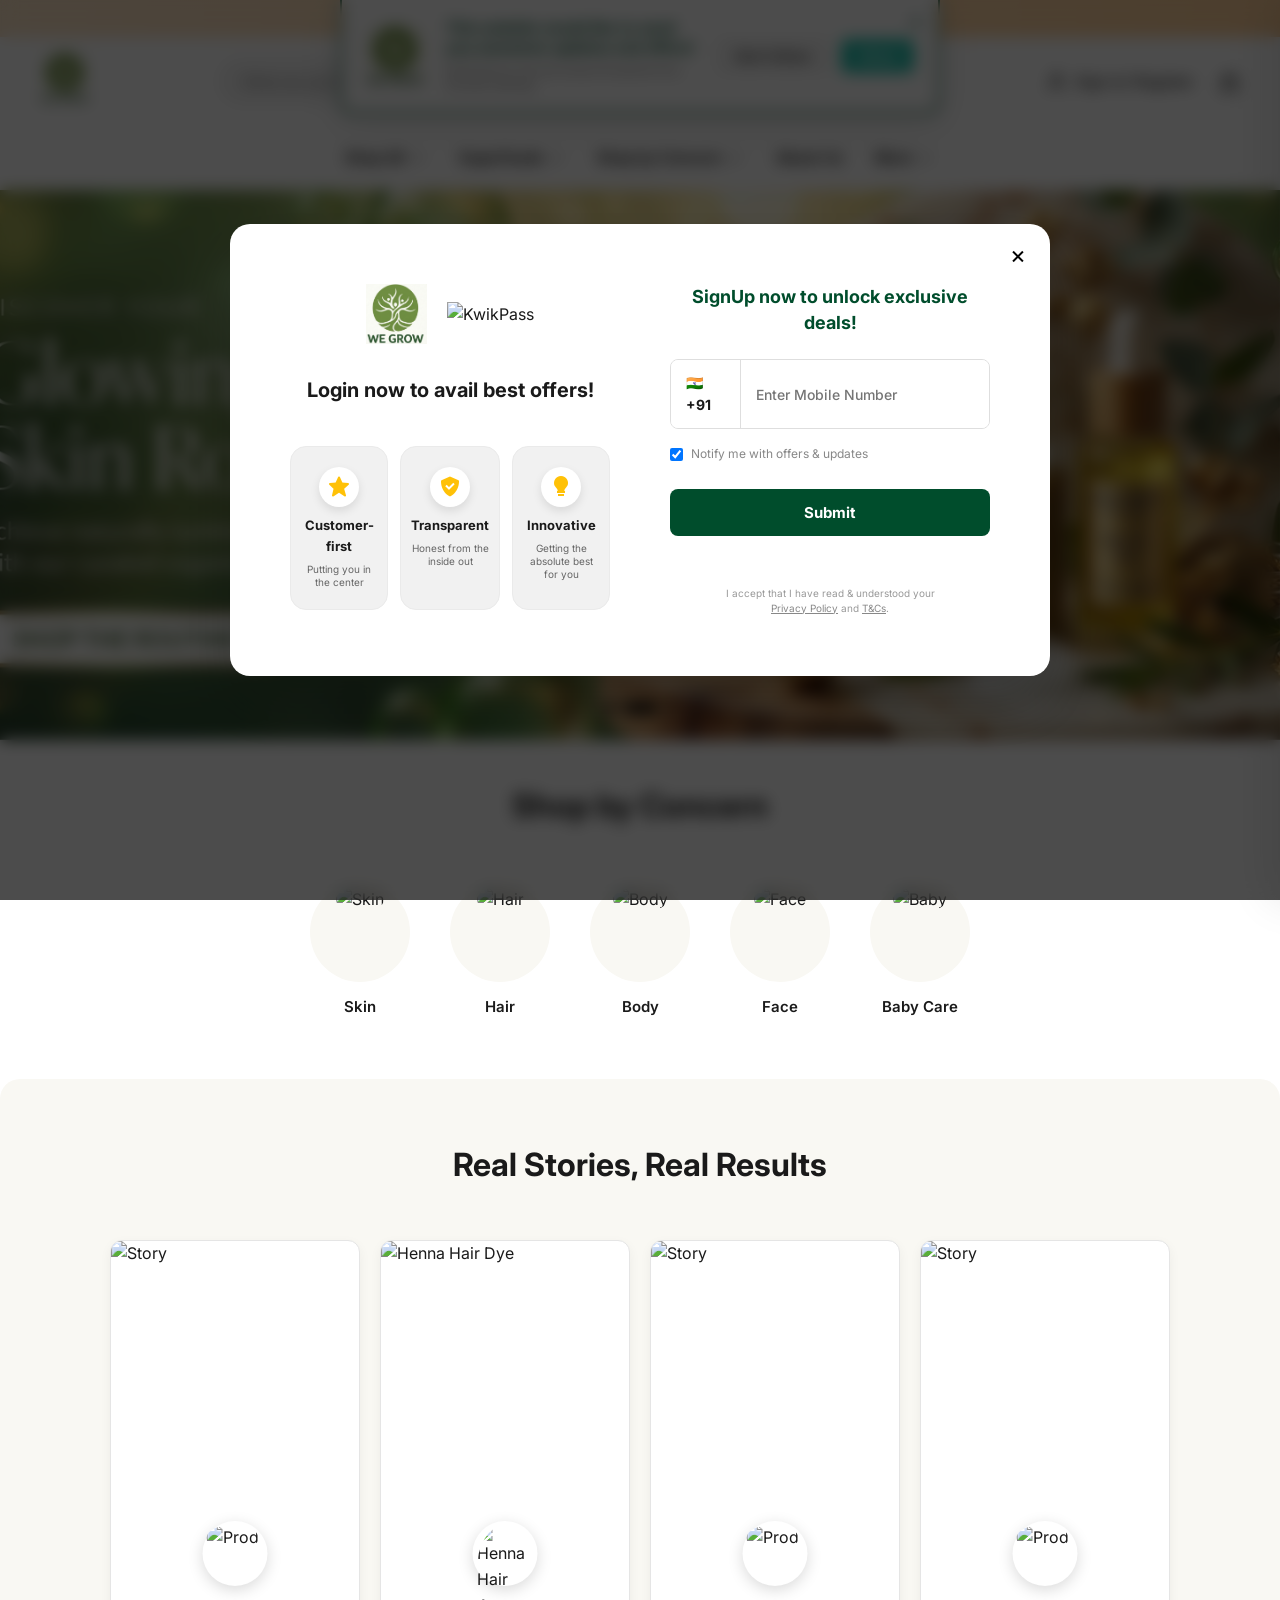
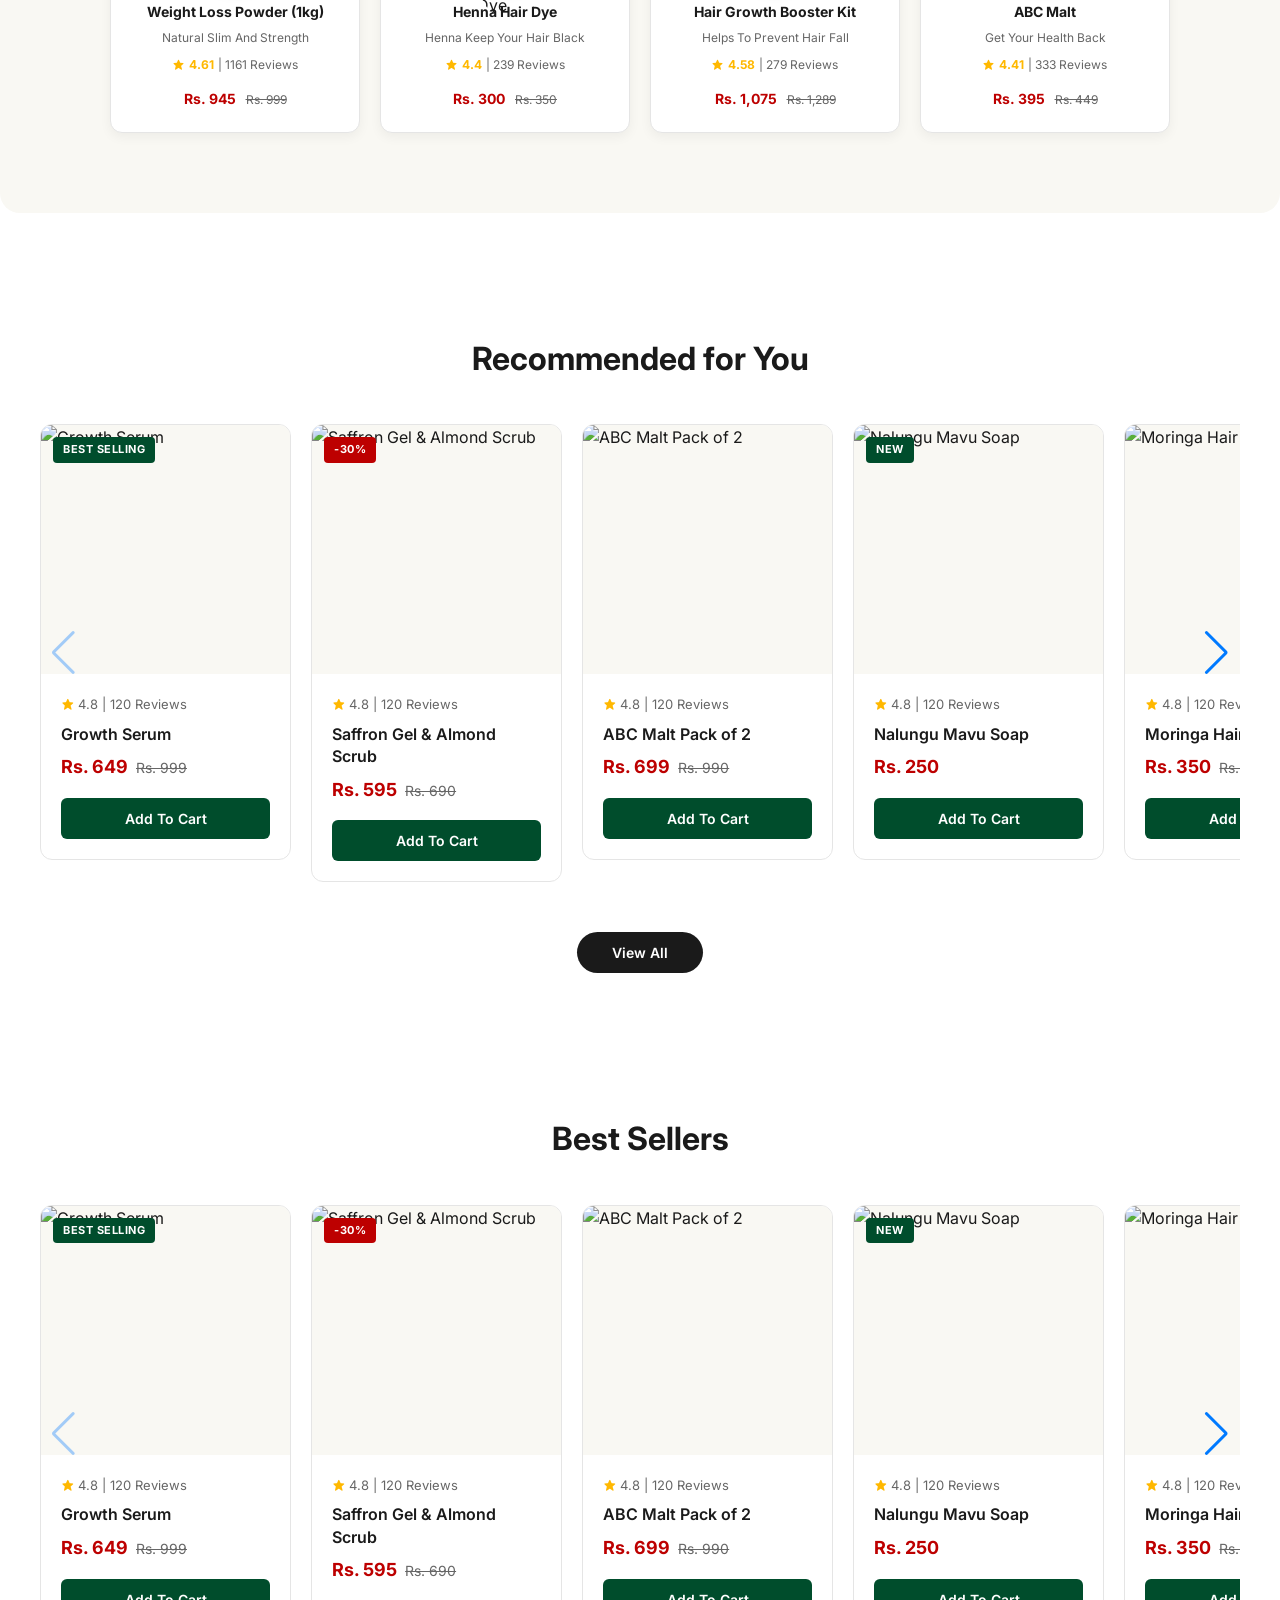
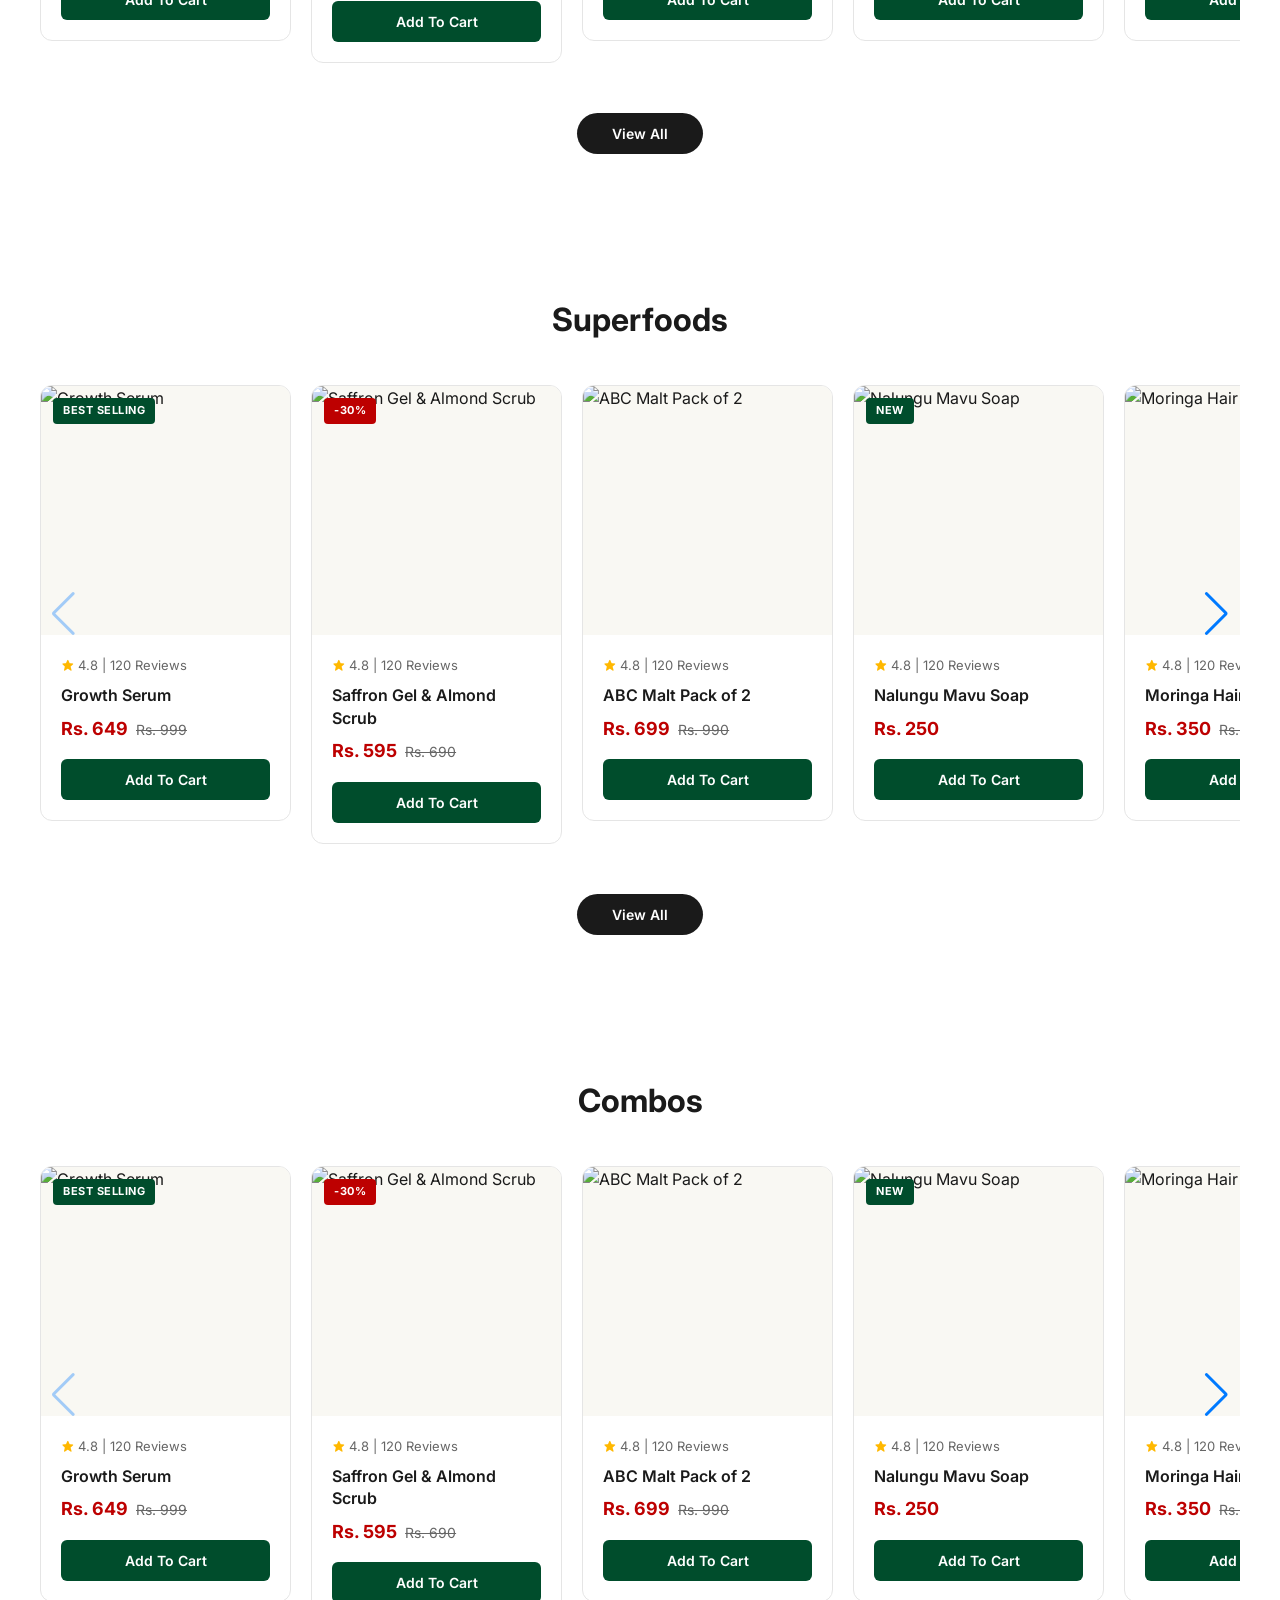
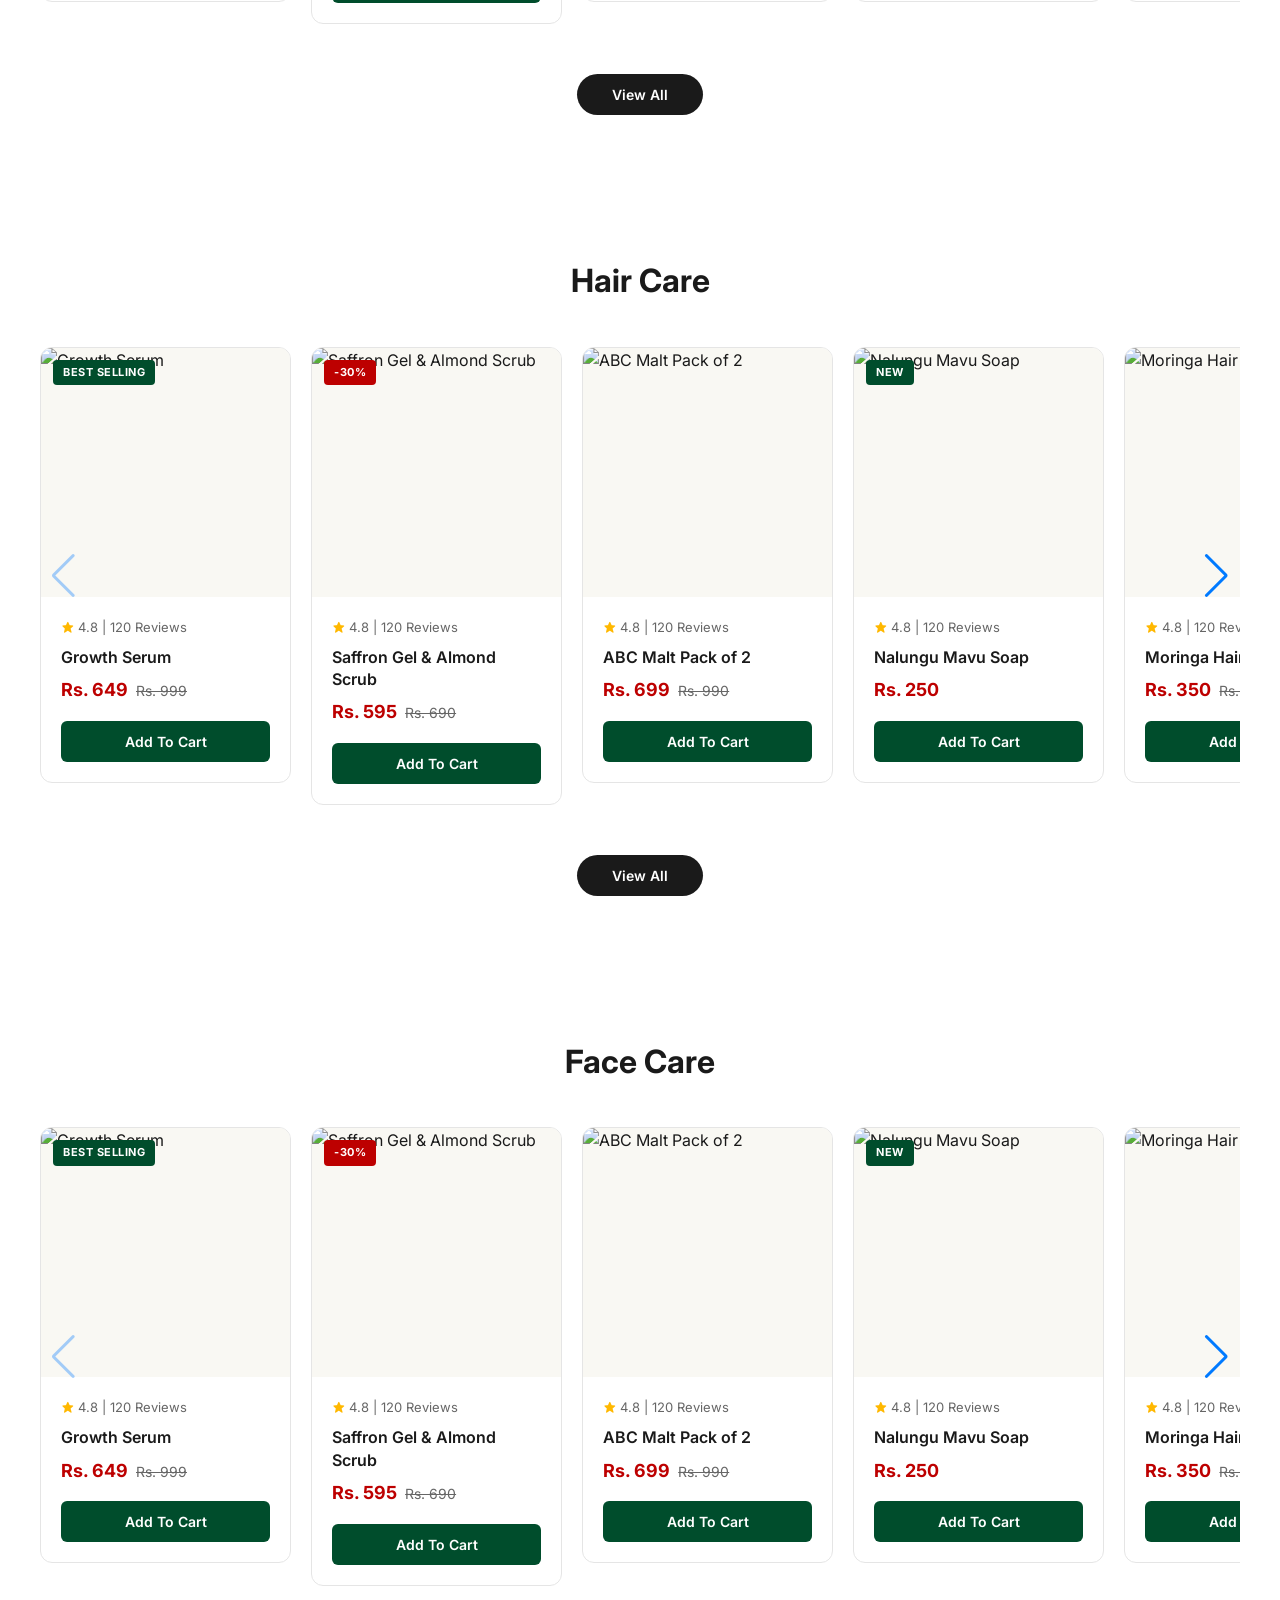
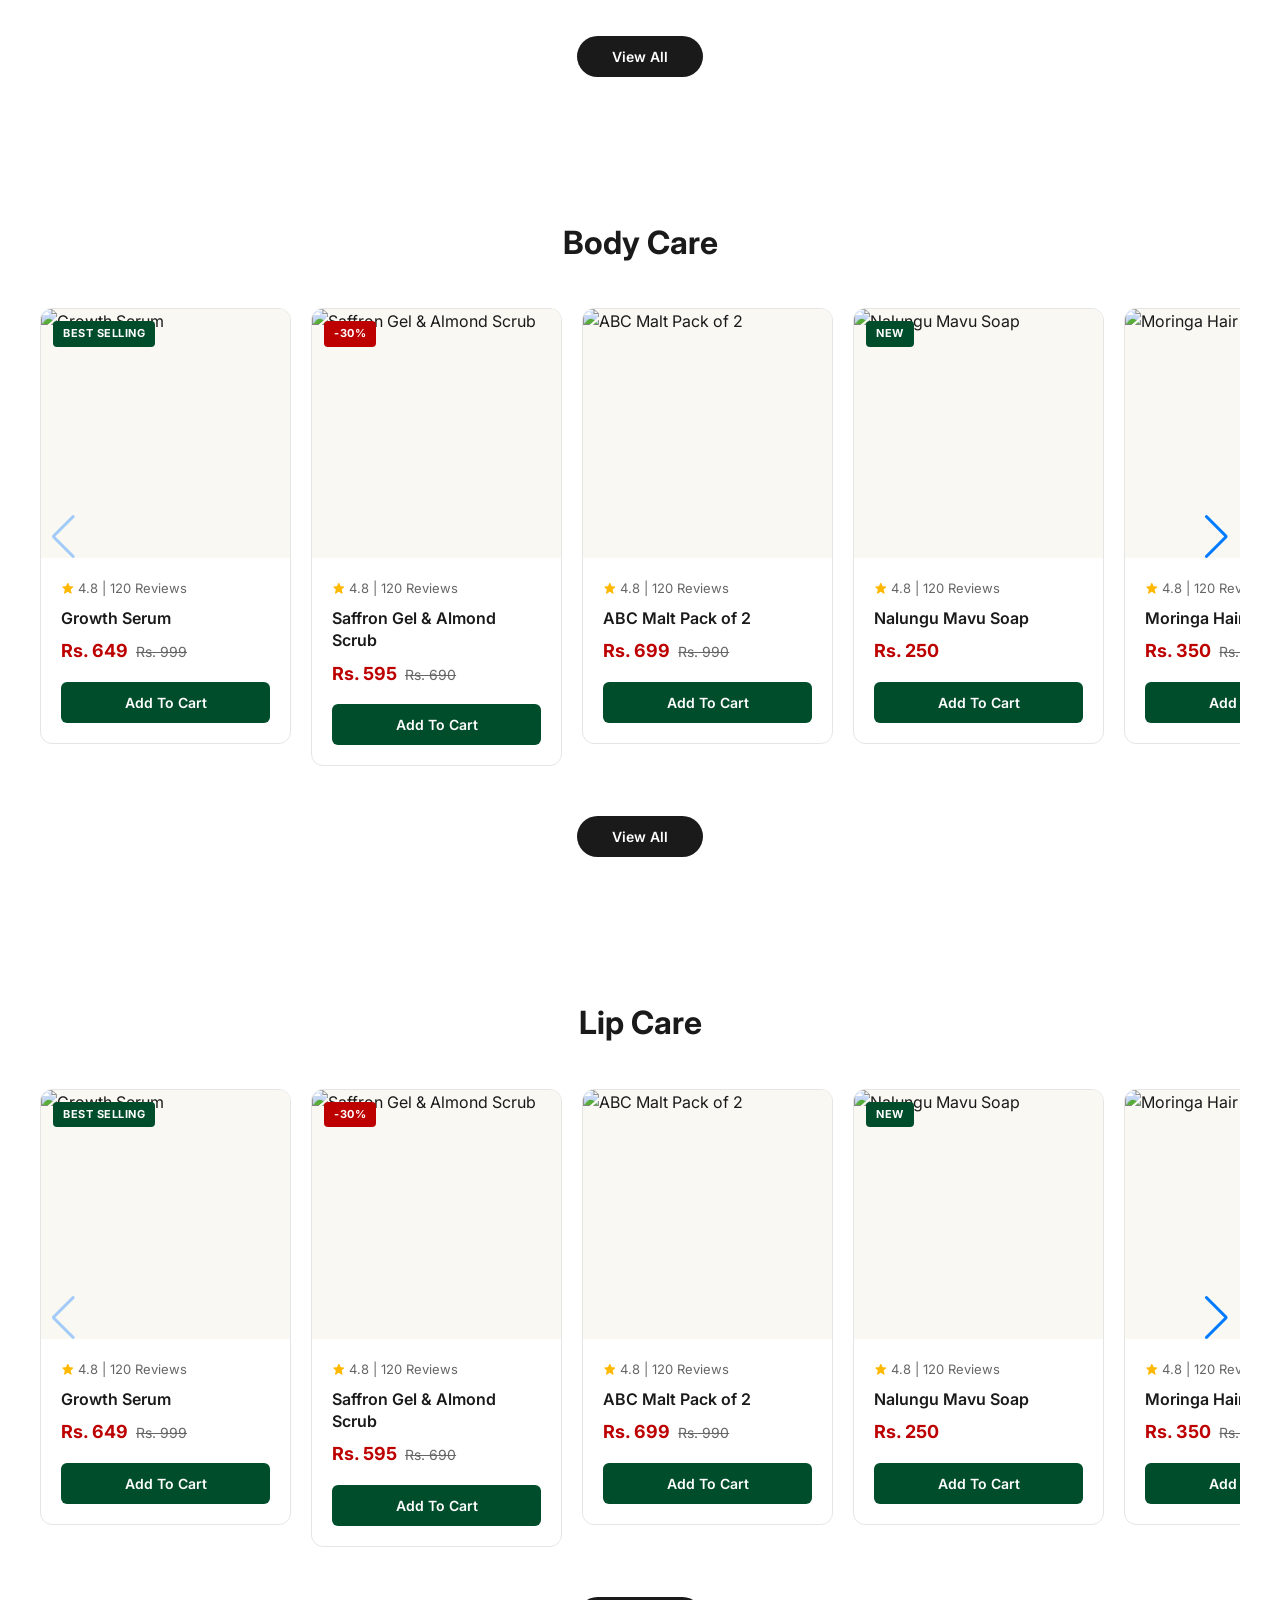
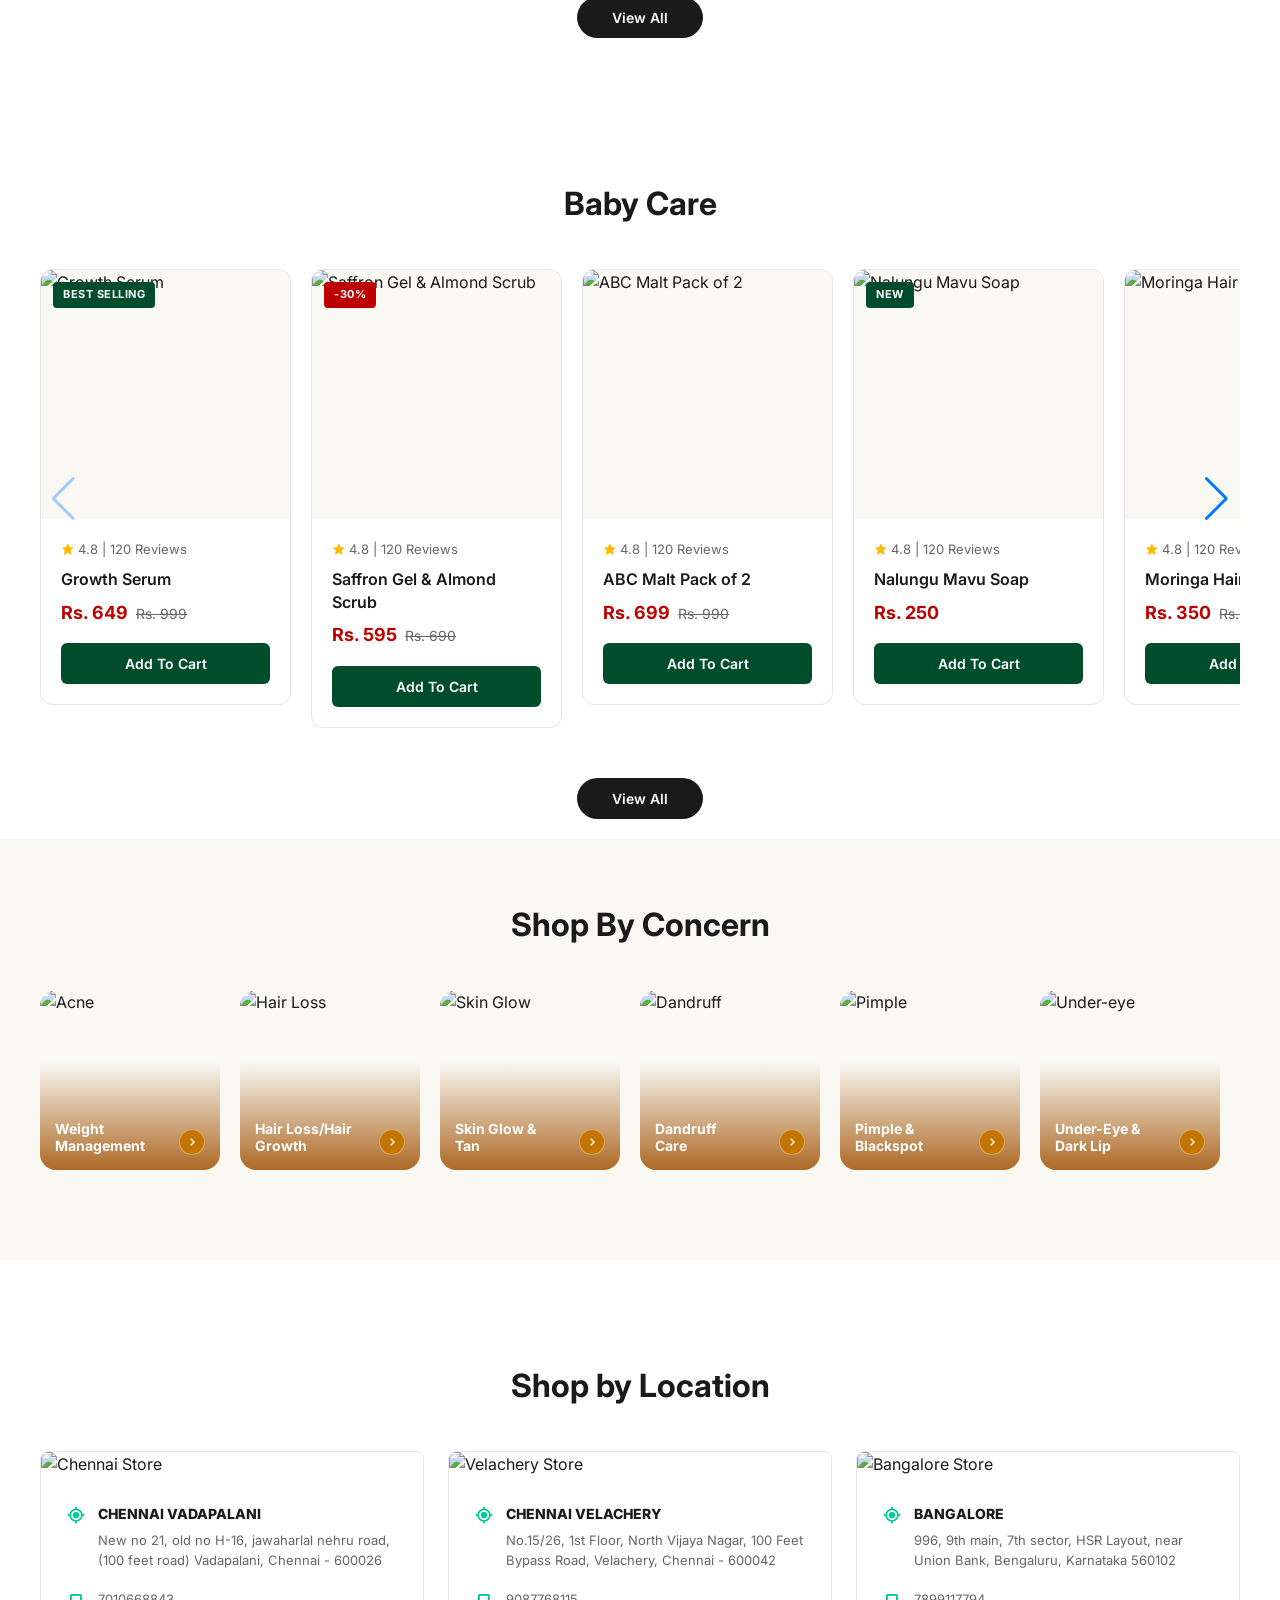
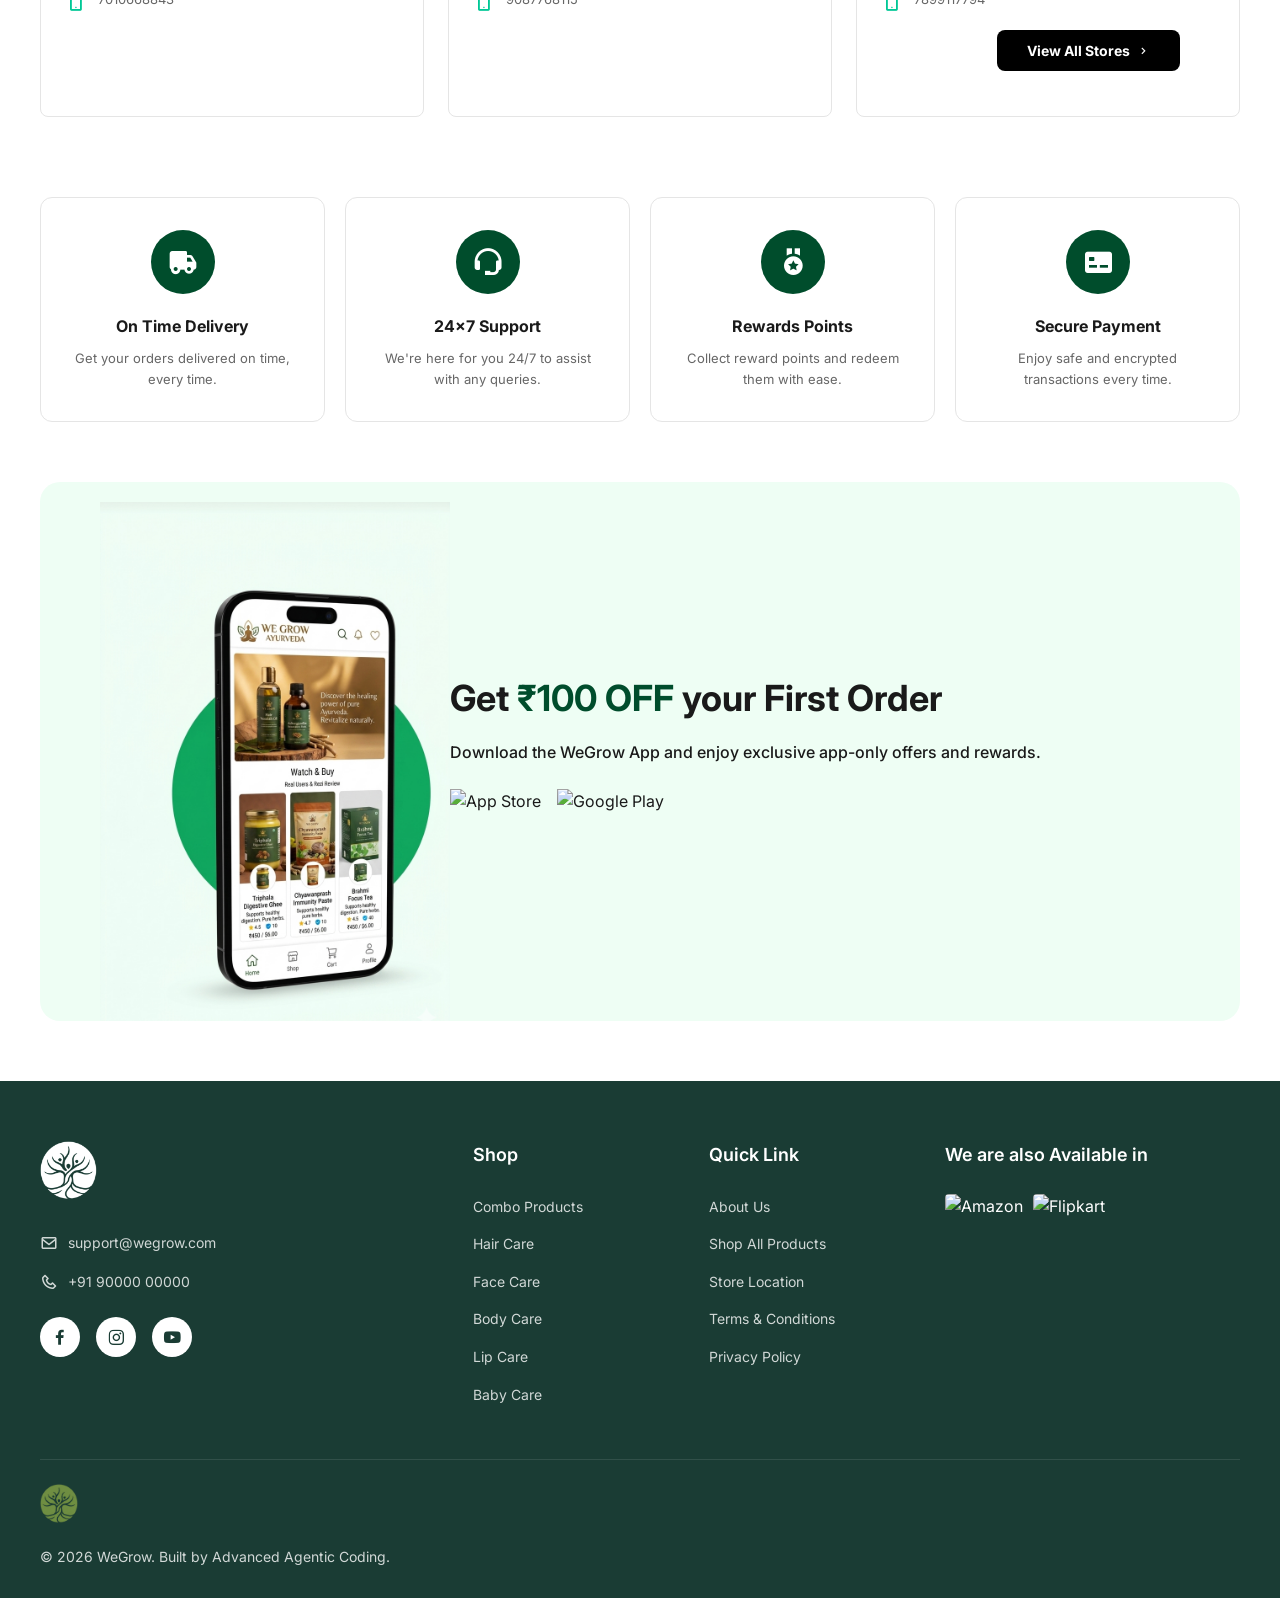
==== index.html @ 20832c0a "Make site deployment ready for Vercel and web hosting" ====
﻿<!DOCTYPE html>
<html lang="en">

<head>
    <meta charset="UTF-8">
    <meta name="viewport" content="width=device-width, initial-scale=1.0">
    <title>WeGrow - Comprehensive Prototype</title>

    <link href="https://fonts.googleapis.com/css2?family=Inter:wght@300;400;500;600;700&display=swap" rel="stylesheet">
    <link href='https://unpkg.com/boxicons@2.1.4/css/boxicons.min.css' rel='stylesheet'>
    <link rel="stylesheet" href="https://cdn.jsdelivr.net/npm/swiper@11/swiper-bundle.min.css" />
    <link rel="stylesheet" href="css/styles.css">
    <link rel="icon" type="image/png" href="assets/favicon.png">

    <style>
        .kwikpass-benefits {
            display: flex;
            justify-content: space-between;
            gap: 10px;
            margin-top: 20px;
            padding-top: 20px;
            border-top: 1px solid #eee;
        }

        .k-benefit {
            text-align: center;
            flex: 1;
            background: #F9F8F3;
            padding: 10px;
            border-radius: 8px;
        }

        .k-benefit i {
            color: #FFB800;
            font-size: 20px;
            margin-bottom: 5px;
        }

        .k-benefit h5 {
            font-size: 11px;
            font-weight: 700;
        }

        .k-benefit p {
            font-size: 9px;
            color: var(--text-muted);
        }
    </style>
</head>

<body>

    <!-- 1. CUSTOM NOTIFICATION PROMPT -->
    <div class="push-notification-prompt" id="pushNotificationPrompt">
        <button class="push-close" onclick="closePush()"
            style="position: absolute; top: 12px; right: 12px; color: #004D2C; font-size: 20px; background: none; border: none; cursor: pointer; z-index: 10;"><i
                class='bx bx-x'></i></button>
        <div class="push-logo">
            <img src="assets/logo.png" alt="WeGrow Logo">
        </div>
        <div class="push-text">
            <h4>This website would like to send you awesome updates and offers!</h4>
            <p>Notifications can be turned off anytime from browser settings.</p>
        </div>
        <div class="push-btns">
            <button class="p-btn p-btn-deny" onclick="closePush()">Don't Allow</button>
            <button class="p-btn p-btn-allow" onclick="closePush()">Allow</button>
        </div>
    </div>

    <!-- 1. ANNOUNCEMENT BAR -->
    <div class="announcement-bar">
        <span>We have launched a <strong>new ABC Malt !!</strong> Don't miss out | <strong>Shop Now</strong></span>
    </div>

    <!-- 2. HEADER -->
    <header class="header-wrapper">
        <div class="container">
            <div class="header-main">
                <a href="index.html" class="logo">
                    <img src="assets/logo.png" alt="WeGrow Logo">
                </a>
                <div class="search-container">
                    <input type="text" class="search-bar" placeholder="What are you looking for?">
                    <i class='bx bx-search search-icon'></i>
                </div>
                <div class="header-utils">
                    <button class="util-btn" id="btnAuthToggle" onclick="openLoginModal()">
                        <i class='bx bx-user'></i>
                        <span id="authText">Sign in/ Register</span>
                    </button>
                    <button class="util-btn" onclick="openCart()">
                        <div class="cart-icon-wrapper">
                            <i class='bx bx-shopping-bag'></i>
                            <span class="cart-badge" id="cartBadge" style="display:none;">0</span>
                        </div>
                    </button>
                </div>
            </div>
            <nav class="main-nav">
                <div class="nav-item">
                    <a class="nav-link">Shop All <i class='bx bx-chevron-down'></i></a>
                    <div class="mega-menu">
                        <div class="mega-shop-all">
                            <div class="mega-banner">
                                <p style="font-size: 11px; font-weight: 500; margin-bottom: 10px; opacity: 0.8;">Tested.
                                    Trusted. Truly Effective.</p>
                                <h2 style="font-size: 18px; font-weight: 700; line-height: 1.2; margin-bottom: 15px;">
                                    Dazzling Solution With Natural Touch</h2>
                                <div style="margin-bottom: 20px;"><img
                                        src="https://images.unsplash.com/photo-1620916566398-39f1143ab7be?w=150"
                                        alt="Prod" style="width:100%; border-radius:6px;"></div>
                                <a href="#" class="btn-white"
                                    style="display:inline-block; padding: 10px 20px; font-size: 12px;">Shop All</a>
                            </div>
                            <div class="mega-columns">
                                <div class="mega-column">
                                    <h4
                                        style="border-bottom: 1px solid #eee; padding-bottom: 10px; margin-bottom: 15px;">
                                        Face Care</h4>
                                    <ul>
                                        <li><a href="#">Combo & Kits</a></li>
                                        <li><a href="#">Face gels</a></li>
                                        <li><a href="#">Face Serums</a></li>
                                        <li><a href="#">Face Wash</a></li>
                                        <li><a href="#">Under Eye Care</a></li>
                                        <li><a href="#">Lip Care</a></li>
                                        <li><a href="#">Mask, toner etc</a></li>
                                        <li><a href="#">Men Face Care</a></li>
                                        <li><a href="all-products.html">View all</a></li>
                                    </ul>
                                </div>
                                <div class="mega-column">
                                    <h4
                                        style="border-bottom: 1px solid #eee; padding-bottom: 10px; margin-bottom: 15px;">
                                        Hair Care</h4>
                                    <ul>
                                        <li><a href="#">Combos & Kits</a></li>
                                        <li><a href="#">Hair Oils</a></li>
                                        <li><a href="#">Hair Serums</a></li>
                                        <li><a href="#">Hair Shampoos</a></li>
                                        <li><a href="#">Hair Mask</a></li>
                                        <li><a href="#">Hair Supplements</a></li>
                                        <li><a href="#">Men Products</a></li>
                                        <li><a href="#">Hair Accessories</a></li>
                                        <li><a href="#">Hair Gel</a></li>
                                        <li><a href="all-products.html">View all</a></li>
                                    </ul>
                                </div>
                                <div class="mega-column">
                                    <h4
                                        style="border-bottom: 1px solid #eee; padding-bottom: 10px; margin-bottom: 15px;">
                                        Body Care</h4>
                                    <ul>
                                        <li><a href="#">Combos & Kits</a></li>
                                        <li><a href="#">Natural Soaps</a></li>
                                        <li><a href="#">Crack Heel</a></li>
                                        <li><a href="#">Dark Neck</a></li>
                                        <li><a href="#">Body Lotions</a></li>
                                        <li><a href="#">Wellness Essentials</a></li>
                                        <li><a href="all-products.html">View all</a></li>
                                    </ul>
                                </div>
                                <div class="mega-column">
                                    <h4
                                        style="border-bottom: 1px solid #eee; padding-bottom: 10px; margin-bottom: 15px;">
                                        Baby Care</h4>
                                    <ul>
                                        <li><a href="#">Combos & Kits</a></li>
                                        <li><a href="#">Baby Face Wash</a></li>
                                        <li><a href="#">Baby Soaps</a></li>
                                        <li><a href="#">Shampoos & Lotions</a></li>
                                        <li><a href="all-products.html">View all</a></li>
                                    </ul>
                                </div>
                            </div>
                        </div>
                    </div>
                </div>

                <div class="nav-item">
                    <a class="nav-link" href="#superfoods-section">Superfoods <i class='bx bx-chevron-down'></i></a>
                    <div class="simple-dropdown">
                        <a href="#">Combos</a>
                        <a href="#">Weight Loss</a>
                        <a href="#">Weight Gain</a>
                        <a href="#">Malts</a>
                        <a href="#">Supplements</a>
                        <a href="#">Musli & Mixture</a>
                        <a href="#">Wine</a>
                        <a href="all-products.html">View all</a>
                    </div>
                </div>

                <div class="nav-item">
                    <a class="nav-link" href="#shop-by-concern">Shop by Concern <i class='bx bx-chevron-down'></i></a>
                    <div class="mega-menu">
                        <div class="mega-concern" style="display: flex; gap: 0; padding: 20px 40px;">
                            <div class="concern-sidebar-nav"
                                style="flex: 0 0 250px; border-right: 1px solid #eee; padding-right: 20px;">
                                <button class="btn-concern-nav"
                                    style="width: 100%; display: flex; justify-content: space-between; align-items: center; background: #f0f0f0; border: none; padding: 15px 20px; border-radius: 8px; font-weight: 700; font-size: 14px; color: #000;">
                                    Target Your Concern <i class='bx bx-chevron-right'></i>
                                </button>
                            </div>
                            <div class="concern-grid-menu"
                                style="flex: 1; display: grid; grid-template-columns: repeat(4, 1fr); gap: 25px 20px; padding-left: 40px;">
                                <div class="concern-item-menu" style="text-align: center;">
                                    <img src="https://tiimg.tistatic.com/fp/4/008/587/health-gainer-weight-gainer-30-veg-capsules-543.jpg"
                                        alt="Weight" style="width: 100%; border-radius: 20px; margin-bottom: 12px;">
                                    <span style="font-size: 12px; font-weight: 700; color: #1a1a1a;">Weight
                                        Management</span>
                                </div>
                                <div class="concern-item-menu" style="text-align: center;">
                                    <img src="https://vithoba.co.in/cdn/shop/files/Kesh-Hair-Oil-01_00f396d2-b1a5-4e2d-b1c8-af8bc34d0a08.png?v=1756980957"
                                        alt="Hair" style="width: 100%; border-radius: 20px; margin-bottom: 12px;">
                                    <span style="font-size: 12px; font-weight: 700; color: #1a1a1a;">Hair Loss/Hair
                                        Growth</span>
                                </div>
                                <div class="concern-item-menu" style="text-align: center;">
                                    <img src="https://images.unsplash.com/photo-1596755389378-c31d21fd1273?w=240&h=180&fit=crop"
                                        alt="Skin" style="width: 100%; border-radius: 20px; margin-bottom: 12px;">
                                    <span style="font-size: 12px; font-weight: 700; color: #1a1a1a;">Skin Glow &
                                        Tan</span>
                                </div>
                                <div class="concern-item-menu" style="text-align: center;">
                                    <img src="https://images.unsplash.com/photo-1512290923902-8a9f81dc236c?w=240&h=180&fit=crop"
                                        alt="Dandruff" style="width: 100%; border-radius: 20px; margin-bottom: 12px;">
                                    <span style="font-size: 12px; font-weight: 700; color: #1a1a1a;">Dandruff
                                        Care</span>
                                </div>
                                <div class="concern-item-menu" style="text-align: center;">
                                    <img src="https://dhathriayurveda.in/cdn/shop/files/pimple_clear_neem_facewash_200_ml.webp?v=1739183020"
                                        alt="Pimple" style="width: 100%; border-radius: 20px; margin-bottom: 12px;">
                                    <span style="font-size: 12px; font-weight: 700; color: #1a1a1a;">Pimple &
                                        Blackspot</span>
                                </div>
                                <div class="concern-item-menu" style="text-align: center;">
                                    <img src="https://images.unsplash.com/photo-1616394584738-fc6e612e71b9?w=240&h=180&fit=crop"
                                        alt="Dry Skin" style="width: 100%; border-radius: 20px; margin-bottom: 12px;">
                                    <span style="font-size: 12px; font-weight: 700; color: #1a1a1a;">Dry Skin</span>
                                </div>
                                <div class="concern-item-menu" style="text-align: center;">
                                    <img src="https://images.unsplash.com/photo-1608248543803-ba4f8c70ae0b?w=240&h=180&fit=crop"
                                        alt="Under eye" style="width: 100%; border-radius: 20px; margin-bottom: 12px;">
                                    <span style="font-size: 12px; font-weight: 700; color: #1a1a1a;">Under-Eye & Dark
                                        Lip</span>
                                </div>
                                <div class="concern-item-menu" style="text-align: center;">
                                    <img src="https://images.unsplash.com/photo-1494790108377-be9c29b29330?w=240&h=180&fit=crop"
                                        alt="Open pore" style="width: 100%; border-radius: 20px; margin-bottom: 12px;">
                                    <span style="font-size: 12px; font-weight: 700; color: #1a1a1a;">Open Pore &
                                        Pigmentation</span>
                                </div>
                            </div>
                        </div>
                    </div>
                </div>

                <div class="nav-item">
                    <a href="about.html" class="nav-link">About Us</a>
                </div>

                <div class="nav-item">
                    <a class="nav-link">More <i class='bx bx-chevron-down'></i></a>
                    <div class="simple-dropdown">
                        <a href="#store-locations">Store Location</a>
                        <a href="#">Blog</a>
                        <a href="#">Contact</a>
                        <a href="#">FAQ's</a>
                    </div>
                </div>
            </nav>
        </div>
    </header>

    <div class="nav-overlay" id="navOverlay"></div>

    <!-- 3. MAIN CONTENT -->
    <main>
        <!-- Hero Section -->
        <section class="hero-section">
            <div class="swiper heroSwiper">
                <div class="swiper-wrapper">
                    <div class="swiper-slide hero-slide">
                        <img src="assets/hero_banner_1.png"
                            style="width: 100%; height: 100%; object-fit: cover; display: block;" alt="Hero Banner 1">
                    </div>
                    <div class="swiper-slide hero-slide">
                        <img src="assets/hero_banner_2.png"
                            style="width: 100%; height: 100%; object-fit: cover; display: block;" alt="Hero Banner 2">
                    </div>
                    <div class="swiper-slide hero-slide">
                        <img src="assets/hero_banner_3.png"
                            style="width: 100%; height: 100%; object-fit: cover; display: block;" alt="Hero Banner 3">
                    </div>
                </div>
                <div class="swiper-pagination"></div>
                <div class="swiper-button-next"></div>
                <div class="swiper-button-prev"></div>
            </div>
        </section>

        <!-- Shop by Concern (Circular) -->
        <section class="container">
            <h2 class="section-heading" style="margin-top:40px; margin-bottom: 10px;">Shop by Concern</h2>
            <div class="circular-concerns">
                <div class="circular-item">
                    <div class="circular-img"><img
                            src="https://images.unsplash.com/photo-1596755389378-c31d21fd1273?w=200" alt="Skin"></div>
                    <span>Skin</span>
                </div>
                <div class="circular-item">
                    <div class="circular-img"><img
                            src="https://encrypted-tbn0.gstatic.com/images?q=tbn:ANd9GcTPSbEXXqxabluJr6-JV581dmHrAc6XxR2qwQ&s"
                            alt="Hair"></div>
                    <span>Hair</span>
                </div>
                <div class="circular-item">
                    <div class="circular-img"><img
                            src="https://cdn.shopify.com/s/files/1/0761/6577/5649/files/shutterstock_613737830-min.jpg"
                            alt="Body"></div>
                    <span>Body</span>
                </div>
                <div class="circular-item">
                    <div class="circular-img"><img
                            src="https://www.ayurwoman.com.au/wp-content/uploads/2017/12/Ayurwoman-Ayurveda-Clinic-400x367.jpg"
                            alt="Face"></div>
                    <span>Face</span>
                </div>
                <div class="circular-item">
                    <div class="circular-img"><img
                            src="https://images.unsplash.com/photo-1519735777090-ec97162dc266?w=200" alt="Baby"></div>
                    <span>Baby Care</span>
                </div>
            </div>
        </section>

        <!-- Our Real Stories Section -->
        <!-- Our Real Stories Section -->
        <section class="container"
            style="padding: 60px 0; background: var(--background-cream); margin-top: 40px; border-radius: 20px;">
            <h2 class="section-heading" style="margin-top: 0; text-align:center;">Real Stories, Real Results</h2>
            <div class="stories-grid" style="justify-content:center;">
                <!-- Card 1 -->
                <div class="story-card">
                    <div class="story-img-wrap">
                        <img class="main-img"
                            src="https://cdn01.pharmeasy.in/dam/products_otc/P19445/inlife-whey-protein-powder-for-women-ayurvedic-herbs-with-weight-management-and-hsn-500g-chocolate-2-1741328360.jpg"
                            alt="Story">
                        <div class="story-circle-icon"><img
                                src="https://cdn01.pharmeasy.in/dam/products_otc/P19445/inlife-whey-protein-powder-for-women-ayurvedic-herbs-with-weight-management-and-hsn-500g-chocolate-2-1741328360.jpg"
                                alt="Prod">
                        </div>
                    </div>
                    <div class="story-content">
                        <h4>Weight Loss Powder (1kg)</h4>
                        <p>Natural Slim And Strength</p>
                        <div class="story-rating"><i class='bx bxs-star'></i> 4.61 <span>| 1161 Reviews</span></div>
                        <div><span class="story-price">Rs. 945</span> <span class="story-old-price">Rs. 999</span></div>
                    </div>
                </div>
                <!-- Card 2 -->
                <div class="story-card">
                    <div class="story-img-wrap">
                        <img class="main-img"
                            src="https://images.unsplash.com/photo-1522337660859-02fbefca4702?auto=format&fit=crop&w=1000&q=80"
                            alt="Henna Hair Dye">
                        <div class="story-circle-icon"><img
                                src="https://images.unsplash.com/photo-1522337660859-02fbefca4702?auto=format&fit=crop&w=200&q=80"
                                alt="Henna Hair Dye"></div>
                    </div>
                    <div class="story-content">
                        <h4>Henna Hair Dye</h4>
                        <p>Henna Keep Your Hair Black</p>
                        <div class="story-rating"><i class='bx bxs-star'></i> 4.4 <span>| 239 Reviews</span></div>
                        <div><span class="story-price">Rs. 300</span> <span class="story-old-price">Rs. 350</span></div>
                    </div>
                </div>
                <!-- Card 3 -->
                <div class="story-card">
                    <div class="story-img-wrap">
                        <img class="main-img"
                            src="https://images.unsplash.com/photo-1596755389378-c31d21fd1273?w=300&h=400&fit=crop"
                            alt="Story">
                        <div class="story-circle-icon"><img
                                src="https://images.unsplash.com/photo-1608248543803-ba4f8c70ae0b?w=100" alt="Prod">
                        </div>
                    </div>
                    <div class="story-content">
                        <h4>Hair Growth Booster Kit</h4>
                        <p>Helps To Prevent Hair Fall</p>
                        <div class="story-rating"><i class='bx bxs-star'></i> 4.58 <span>| 279 Reviews</span></div>
                        <div><span class="story-price">Rs. 1,075</span> <span class="story-old-price">Rs. 1,289</span>
                        </div>
                    </div>
                </div>
                <!-- Card 4 -->
                <div class="story-card">
                    <div class="story-img-wrap">
                        <img class="main-img"
                            src="https://images.unsplash.com/photo-1512290923902-8a9f81dc236c?w=300&h=400&fit=crop"
                            alt="Story">
                        <div class="story-circle-icon"><img
                                src="https://images.unsplash.com/photo-1629198688000-71f23e745b6e?w=100" alt="Prod">
                        </div>
                    </div>
                    <div class="story-content">
                        <h4>ABC Malt</h4>
                        <p>Get Your Health Back</p>
                        <div class="story-rating"><i class='bx bxs-star'></i> 4.41 <span>| 333 Reviews</span></div>
                        <div><span class="story-price">Rs. 395</span> <span class="story-old-price">Rs. 449</span></div>
                    </div>
                </div>
            </div>
        </section>

        <!-- Dynamic Product Carousels will be injected here via JS -->
        <div id="superfoods-section">
            <div id="dynamic-carousels-container"></div>
        </div>

        <!-- Shop By Concern Grid (Square) -->
        <section id="shop-by-concern" class="concern-grid-new-container">
            <div class="container">
                <h2 class="section-heading" style="margin-top: 0;">Shop By Concern</h2>
                <div class="concern-grid-wrapper">
                    <div class="concern-card-new">
                        <img src="https://dhathriayurveda.in/cdn/shop/files/pimple_clear_neem_facewash_200_ml.webp?v=1739183020"
                            alt="Acne">
                        <div class="concern-gradient"></div>
                        <div class="concern-text-new">Weight<br>Management</div>
                        <div class="concern-arrow"><i class='bx bx-chevron-right'></i></div>
                    </div>
                    <div class="concern-card-new">
                        <img src="https://images.unsplash.com/photo-1522337660859-02fbefca4702?w=400" alt="Hair Loss">
                        <div class="concern-gradient"></div>
                        <div class="concern-text-new">Hair Loss/Hair<br>Growth</div>
                        <div class="concern-arrow"><i class='bx bx-chevron-right'></i></div>
                    </div>
                    <div class="concern-card-new">
                        <img src="https://images.unsplash.com/photo-1596755389378-c31d21fd1273?w=400" alt="Skin Glow">
                        <div class="concern-gradient"></div>
                        <div class="concern-text-new">Skin Glow &<br>Tan</div>
                        <div class="concern-arrow"><i class='bx bx-chevron-right'></i></div>
                    </div>
                    <div class="concern-card-new">
                        <img src="https://vithoba.co.in/cdn/shop/files/Kesh-Hair-Oil-01_00f396d2-b1a5-4e2d-b1c8-af8bc34d0a08.png?v=1756980957"
                            alt="Dandruff">
                        <div class="concern-gradient"></div>
                        <div class="concern-text-new">Dandruff<br>Care</div>
                        <div class="concern-arrow"><i class='bx bx-chevron-right'></i></div>
                    </div>
                    <div class="concern-card-new">
                        <img src="https://images.unsplash.com/photo-1512290923902-8a9f81dc236c?w=400" alt="Pimple">
                        <div class="concern-gradient"></div>
                        <div class="concern-text-new">Pimple &<br>Blackspot</div>
                        <div class="concern-arrow"><i class='bx bx-chevron-right'></i></div>
                    </div>
                    <div class="concern-card-new">
                        <img src="https://vithoba.co.in/cdn/shop/files/Kesh-Hair-Oil-01_00f396d2-b1a5-4e2d-b1c8-af8bc34d0a08.png?v=1756980957"
                            alt="Under-eye">
                        <div class="concern-gradient"></div>
                        <div class="concern-text-new">Under-Eye &<br>Dark Lip</div>
                        <div class="concern-arrow"><i class='bx bx-chevron-right'></i></div>
                    </div>
                    <div class="concern-card-new">
                        <img src="https://images.unsplash.com/photo-1494790108377-be9c29b29330?w=400"
                            alt="Pigmentation">
                        <div class="concern-gradient"></div>
                        <div class="concern-text-new">Open pore &<br>Pigmentation</div>
                        <div class="concern-arrow"><i class='bx bx-chevron-right'></i></div>
                    </div>
                </div>
            </div>
        </section>

        <!-- Shop by Location -->
        <section id="store-locations" class="container" style="margin-bottom: 80px; padding-top: 40px;">
            <h2 class="section-heading" style="margin-bottom: 40px;">Shop by Location</h2>
            <div class="stores-grid">
                <div class="store-card">
                    <img src="https://images.unsplash.com/photo-1604014237800-1c9102c219da?w=600" alt="Chennai Store">
                    <div class="store-info">
                        <div class="store-loc-row">
                            <i class='bx bx-current-location store-loc-icon'></i>
                            <div class="store-loc-text">
                                <h4>CHENNAI VADAPALANI</h4>
                                <p>New no 21, old no H-16, jawaharlal nehru road, (100 feet road) Vadapalani, Chennai -
                                    600026</p>
                            </div>
                        </div>
                        <div class="store-loc-row" style="margin-bottom: 0;">
                            <i class='bx bx-mobile-alt store-loc-icon'></i>
                            <div class="store-loc-text">
                                <p>7010668843</p>
                            </div>
                        </div>
                    </div>
                </div>
                <div class="store-card">
                    <img src="https://images.unsplash.com/photo-1542838132-92c53300491e?w=600" alt="Velachery Store">
                    <div class="store-info">
                        <div class="store-loc-row">
                            <i class='bx bx-current-location store-loc-icon'></i>
                            <div class="store-loc-text">
                                <h4>CHENNAI VELACHERY</h4>
                                <p>No.15/26, 1st Floor, North Vijaya Nagar, 100 Feet Bypass Road, Velachery, Chennai -
                                    600042</p>
                            </div>
                        </div>
                        <div class="store-loc-row" style="margin-bottom: 0;">
                            <i class='bx bx-mobile-alt store-loc-icon'></i>
                            <div class="store-loc-text">
                                <p>9087768115</p>
                            </div>
                        </div>
                    </div>
                </div>
                <div class="store-card">
                    <img src="https://cdn.shopify.com/s/files/1/0064/8907/9893/files/20160320_162712_1024x1024.jpg?v=1549711167"
                        alt="Bangalore Store">
                    <div class="store-info">
                        <div class="store-loc-row">
                            <i class='bx bx-current-location store-loc-icon'></i>
                            <div class="store-loc-text">
                                <h4>BANGALORE</h4>
                                <p>996, 9th main, 7th sector, HSR Layout, near Union Bank, Bengaluru, Karnataka 560102
                                </p>
                            </div>
                        </div>
                        <div class="store-loc-row" style="margin-bottom: 0;">
                            <i class='bx bx-mobile-alt store-loc-icon'></i>
                            <div class="store-loc-text">
                                <p>7899117794</p>
                            </div>
                            <div class="view-all-wrapper" style="margin-top: 40px;">
                                <button class="btn-view-all-dark"
                                    onclick="window.location.href='all-products.html'">View All Stores <i
                                        class='bx bx-chevron-right'></i></button>
                            </div>
        </section>

        <!-- GLOBAL FOOTER BLOCK -->
        <div class="global-footer-block">
            <div class="container">
                <div class="value-props">
                    <div class="prop-card">
                        <div class="prop-icon"><i class='bx bxs-truck'></i></div>
                        <h3 class="prop-title">On Time Delivery</h3>
                        <p class="prop-desc">Get your orders delivered on time, every time.</p>
                    </div>
                    <div class="prop-card">
                        <div class="prop-icon"><i class='bx bx-support'></i></div>
                        <h3 class="prop-title">24x7 Support</h3>
                        <p class="prop-desc">We're here for you 24/7 to assist with any queries.</p>
                    </div>
                    <div class="prop-card">
                        <div class="prop-icon"><i class='bx bxs-medal'></i></div>
                        <h3 class="prop-title">Rewards Points</h3>
                        <p class="prop-desc">Collect reward points and redeem them with ease.</p>
                    </div>
                    <div class="prop-card">
                        <div class="prop-icon"><i class='bx bxs-credit-card-front'></i></div>
                        <h3 class="prop-title">Secure Payment</h3>
                        <p class="prop-desc">Enjoy safe and encrypted transactions every time.</p>
                    </div>
                </div>

                <div class="app-promo-banner" style="background-color: #EEFEF4;">
                    <div class="app-img-wrap">
                        <img src="assets/phone.png" alt="WeGrow App">
                    </div>
                    <div class="app-promo-content">
                        <h2>Get <span>₹100 OFF</span> your First Order</h2>
                        <p>Download the WeGrow App and enjoy exclusive app-only offers and rewards.</p>
                        <div class="app-store-btns">
                            <img src="https://placehold.co/150x44/000000/FFFFFF/png?text=App+Store" alt="App Store">
                            <img src="https://placehold.co/150x44/000000/FFFFFF/png?text=Google+Play" alt="Google Play">
                        </div>
                    </div>
                </div>
            </div>

            <footer class="footer-base">
                <div class="container">
                    <div class="footer-grid">
                        <div class="footer-col">
                            <a href="#" class="footer-logo">
                                <img src="assets/favicon.png" alt="WeGrow Logo">
                            </a>
                            <ul class="contact-links">
                                <li><i class='bx bx-envelope'></i> support@wegrow.com</li>
                                <li><i class='bx bx-phone'></i> +91 90000 00000</li>
                            </ul>
                            <div class="social-links">
                                <a href="#"><i class='bx bxl-facebook'></i></a>
                                <a href="#"><i class='bx bxl-instagram'></i></a>
                                <a href="#"><i class='bx bxl-youtube'></i></a>
                            </div>
                        </div>

                        <div class="footer-col">
                            <h4>Shop</h4>
                            <ul class="footer-links">
                                <li><a href="#">Combo Products</a></li>
                                <li><a href="#">Hair Care</a></li>
                                <li><a href="#">Face Care</a></li>
                                <li><a href="#">Body Care</a></li>
                                <li><a href="#">Lip Care</a></li>
                                <li><a href="#">Baby Care</a></li>
                            </ul>
                        </div>

                        <div class="footer-col">
                            <h4>Quick Link</h4>
                            <ul class="footer-links">
                                <li><a href="about.html">About Us</a></li>
                                <li><a href="#">Shop All Products</a></li>
                                <li><a href="#">Store Location</a></li>
                                <li><a href="#">Terms & Conditions</a></li>
                                <li><a href="#">Privacy Policy</a></li>
                            </ul>
                        </div>

                        <div class="footer-col">
                            <h4>We are also Available in</h4>
                            <div class="app-store-btns" style="margin-top: 10px; gap: 10px; flex-wrap: wrap;">
                                <img src="https://placehold.co/100x40/FFFFFF/000000/png?text=Amazon" alt="Amazon"
                                    style="height: 36px; border-radius: 4px;">
                                <img src="https://placehold.co/100x40/FFFFFF/000000/png?text=Flipkart" alt="Flipkart"
                                    style="height: 36px; border-radius: 4px;">
                            </div>
                        </div>
                    </div>

                    <div class="footer-bottom">
                        <a href="#" style="display:block; margin-bottom:15px;"><img src="assets/favicon.png"
                                alt="WeGrow" style="height:40px;"></a>
                        <p>© 2026 WeGrow. Built by Advanced Agentic Coding.</p>
                    </div>
                </div>
            </footer>
        </div>
    </main>

    <!-- 1. CART DRAWER -->
    <div class="cart-overlay" id="cartOverlay" onclick="closeCart()"></div>
    <div class="cart-drawer" id="cartDrawer">
        <div class="cart-header">
            <h3>Your Cart (<span id="cartCountTitle">0</span> items)</h3>
            <button class="close-cart" onclick="closeCart()"><i class='bx bx-x'></i></button>
        </div>
        
        <div class="cart-body-scroll">
            <!-- Free Gift Progress -->
            <div class="gift-progress-section">
                <p class="gift-text">Unlock Free Hibiscus Shampoo Worth Rs 275</p>
                <div class="progress-track-wrap">
                    <div class="progress-fill-bar" id="cartProgressFill" style="width: 20%;"></div>
                    <!-- Milestone 1 -->
                    <div class="progress-milestone" style="left: 70%;">
                        <div class="ms-icon"><i class='bx bxs-gift'></i></div>
                        <div class="ms-label">Hibiscus<br>Shampoo</div>
                    </div>
                    <!-- Milestone 2 -->
                    <div class="progress-milestone" style="left: 95%;">
                        <div class="ms-icon"><i class='bx bxs-gift'></i></div>
                        <div class="ms-label">3 Goat<br>Milk Soap</div>
                    </div>
                </div>
            </div>

            <!-- Extra Checkbox -->
            <div class="upsell-checkbox-row">
                <input type="checkbox" id="weightlossCheck">
                <label for="weightlossCheck">Start your Weightloss journey</label>
            </div>

            <!-- Coupon Status -->
            <div class="coupon-applied-status">
                <div class="coupon-details">
                    <div style="display:flex; align-items:center; gap:8px; font-weight:800; color:#2E7D32; font-size:13px;">
                        <i class='bx bxs-check-shield'></i> WELCOME applied
                    </div>
                    <div class="benefit-tag">Saved ₹59.00</div>
                    <i class='bx bx-trash' style="cursor:pointer; color:#999;"></i>
                </div>
                <div style="display:flex; justify-content:space-between; margin-top:12px; padding-top:12px; border-top:1px dashed #eee;">
                    <span style="font-size:12px; font-weight:700;">1 coupons available</span>
                    <span style="font-size:12px; font-weight:800; color:#000; cursor:pointer;">View Coupons <i class='bx bx-chevron-right'></i></span>
                </div>
            </div>

            <div style="text-align:center; margin: 15px 0;">
                <span style="font-size:13px; font-weight:800; text-decoration:underline; cursor:pointer;">Add Special Instructions</span>
            </div>

            <!-- Items List -->
            <div class="cart-item-list" id="cartItemsList">
                <!-- Items populated via JS -->
            </div>

            <!-- Upsell Card -->
            <div style="padding: 15px;">
                <div style="background:white; border-radius:12px; padding:15px; border:1px solid #eee;">
                    <h4 style="font-size:13px; font-weight:800; margin-bottom:12px;">Cart Upsell</h4>
                    <div style="display:flex; align-items:center; gap:12px; border:1px solid #eee; border-radius:8px; padding:8px;">
                        <img src="https://images.unsplash.com/photo-1620916566398-39f1143ab7be?w=100" style="width:50px; border-radius:4px;">
                        <div style="flex:1;">
                            <h5 style="font-size:11px; font-weight:700;">Hibiscus Shampoo</h5>
                            <div style="font-size:12px; font-weight:800;">₹275.00</div>
                        </div>
                        <button style="background:#f0f0f0; border:none; padding:5px 12px; border-radius:6px; font-size:11px; font-weight:800; cursor:pointer;">+ Add</button>
                    </div>
                </div>
            </div>
        </div>

        <!-- Sticky Footer -->
        <div class="cart-sticky-footer">
            <div class="savings-bar">₹59.00 Saved so far!</div>
            <div class="total-summary-row">
                <div style="font-size:15px; font-weight:800;">Estimated Total</div>
                <div style="text-align:right;">
                    <div style="font-size:12px; color:#999; text-decoration:line-through;" id="cartSubtotal">₹590.00</div>
                    <div style="font-size:22px; font-weight:800;" id="cartTotal">₹531.00</div>
                    <div style="font-size:11px; color:#26C6B2; font-weight:700;">(10% OFF)</div>
                </div>
            </div>
            <button class="checkout-btn-black" onclick="initiateCheckout()">
                <span>Proceed to Checkout</span>
                <div class="payment-logos-img">
                    <img src="https://upload.wikimedia.org/wikipedia/commons/e/e1/Paytm_Logo.png" alt="Paytm" style="height:12px; filter:brightness(0) invert(1);">
                    <img src="https://upload.wikimedia.org/wikipedia/commons/b/b5/Google_Pay_Logo.svg" alt="GPay" style="height:12px; filter:brightness(0) invert(1);">
                </div>
            </button>
            <div style="text-align:center; font-size:10px; color:#999; margin-top:12px;">
                Powered by <img src="https://placehold.co/50x10/000000/FFFFFF/png?text=GoKwik" style="vertical-align:middle; filter:grayscale(1);">
            </div>
        </div>
    </div>

    <!-- 2. KWIKPASS LOGIN MODAL (High-Fidelity) -->
    <div class="login-modal-overlay" id="loginModal">
        <div class="modal-content-wrap">
            <button class="modal-x" onclick="closeLoginModal()"><i class='bx bx-x'></i></button>

            <div class="modal-left">
                <div class="modal-logos">
                    <img src="assets/logo.png" alt="WeGrow" style="height: 60px;">
                    <img src="https://placehold.co/100x30/FFFFFF/000000/png?text=KwikPass" alt="KwikPass">
                </div>
                <h2>Login now to avail best offers!</h2>

                <div class="benefits-row">
                    <div class="benefit-pill">
                        <i class='bx bxs-star'></i>
                        <h4>Customer-first</h4>
                        <p>Putting you in the center</p>
                    </div>
                    <div class="benefit-pill">
                        <i class='bx bxs-check-shield'></i>
                        <h4>Transparent</h4>
                        <p>Honest from the inside out</p>
                    </div>
                    <div class="benefit-pill">
                        <i class='bx bxs-bulb'></i>
                        <h4>Innovative</h4>
                        <p>Getting the absolute best for you</p>
                    </div>
                </div>
            </div>

            <div class="modal-right">
                <h3>SignUp now to unlock exclusive deals!</h3>
                <div class="phone-input-wrap">
                    <div class="country-code">🇮🇳 +91</div>
                    <input type="tel" placeholder="Enter Mobile Number" maxlength="10">
                </div>
                <label class="notify-label">
                    <input type="checkbox" checked>
                    Notify me with offers & updates
                </label>
                <button class="submit-btn" onclick="processLogin()">Submit</button>

                <p class="modal-footer-text">
                    I accept that I have read & understood your<br>
                    <a href="#">Privacy Policy</a> and <a href="#">T&Cs</a>.
                </p>
            </div>
        </div>
    </div>

    <!-- 3. CHECKOUT MODAL (High-Fidelity) -->
    <div class="checkout-overlay" id="checkoutOverlay">
        <div class="checkout-window">
            <div class="checkout-header">
                <div style="display:flex; align-items:center; gap:10px;">
                    <i class='bx bx-chevron-left checkout-x' onclick="closeCheckout()"></i>
                    <img src="assets/logo.png" alt="WeGrow" style="height:30px;">
                </div>
                <div class="checkout-summary-mini">
                    <div style="font-size:10px; font-weight:700; color:#26C6B2;">₹59 saved so far • <span id="checkoutItemCount">2</span> items</div>
                    <div style="font-size:16px; font-weight:800;" id="checkoutTotalAmount">₹590</div>
                </div>
            </div>

            <div class="checkout-section">
                <div class="checkout-section-title">Delivery Details</div>
                <div class="address-card">
                    <div style="display:flex; align-items:start; gap:12px;">
                        <i class='bx bx-map-pin' style="font-size:20px; color:#555; margin-top:2px;"></i>
                        <div style="font-size:12px; line-height:1.5;">
                            <div style="font-weight:800; margin-bottom:4px;">Deliver To Krishawn V Rahul</div>
                            <div style="color:#666;">3 Daisy Villa Pillana Garden, Bangalore<br>Karnataka, 560049</div>
                            <div style="color:#666; margin-top:4px;">+91 9019099314 | tintedtimber@gmail.com</div>
                        </div>
                    </div>
                    <button class="btn-change-addr">Change</button>
                    <div style="margin-top:15px; padding-top:15px; border-top:1px solid #eee; display:flex; justify-content:space-between; font-size:11px;">
                        <span style="color:#666;">Standard Shipping</span>
                        <span style="font-weight:700;">₹59</span>
                    </div>
                </div>
            </div>

            <div class="checkout-section" style="padding-top:0;">
                <div class="checkout-section-title">Offers & Rewards</div>
                <div class="address-card" style="border:none;">
                    <div style="text-align:center; font-size:12px; color:#26C6B2; font-weight:700; margin-bottom:10px;">You saved ₹59</div>
                    <div style="display:flex; justify-content:space-between; align-items:center; background:#E8F5E9; padding:10px 15px; border-radius:8px;">
                        <div style="display:flex; align-items:center; gap:8px; font-size:12px; font-weight:700; color:#2E7D32;">
                            <i class='bx bxs-check-circle'></i> "WELCOME" applied
                        </div>
                        <button style="font-size:11px; font-weight:700; color:#000;">Remove</button>
                    </div>
                </div>
            </div>

            <div class="checkout-section" style="padding-top:0;">
                <div class="checkout-section-title">Payment Options</div>
                
                <div class="payment-row">
                    <div class="payment-left">
                        <i class='bx bx-mobile-alt'></i> UPI
                    </div>
                    <div style="font-weight:800; font-size:14px;" class="checkout-total-val">₹590.00</div>
                </div>

                <div class="upi-expand">
                    <div style="display:flex; justify-content:center; align-items:center; gap:30px; margin:15px 0;">
                        <div style="text-align:center;">
                            <div class="qr-placeholder">
                                <i class='bx bx-qr' style="font-size:40px;"></i>
                                <div style="display:flex; align-items:center; gap:4px; margin-top:5px; background:white; padding:2px 8px; border-radius:4px; border:1px solid #eee;">
                                    <i class='bx bx-show'></i> Show QR
                                </div>
                            </div>
                        </div>
                        <div style="text-align:left; font-size:12px; color:#666; line-height:1.4;">
                            Open any UPI Apps & scan QR<br>Code to pay
                            <div class="payment-apps-row">
                                <img src="https://upload.wikimedia.org/wikipedia/commons/e/e1/Paytm_Logo.png">
                                <img src="https://upload.wikimedia.org/wikipedia/commons/b/b5/Google_Pay_Logo.svg">
                                <img src="https://upload.wikimedia.org/wikipedia/commons/2/24/PhonePe_Logo.png">
                            </div>
                        </div>
                    </div>
                </div>

                <div class="payment-row">
                    <div class="payment-left">
                        <i class='bx bx-credit-card'></i> Debit/Credit Cards
                    </div>
                    <div style="display:flex; align-items:center; gap:10px;">
                        <span style="font-weight:800; font-size:14px;" class="checkout-total-val">₹590</span>
                        <i class='bx bx-chevron-right'></i>
                    </div>
                </div>

                <div class="payment-row">
                    <div class="payment-left">
                        <i class='bx bx-buildings'></i> Netbanking
                    </div>
                    <div style="display:flex; align-items:center; gap:10px;">
                        <span style="font-weight:800; font-size:14px;" class="checkout-total-val">₹590</span>
                        <i class='bx bx-chevron-right'></i>
                    </div>
                </div>

                <div class="payment-row">
                    <div class="payment-left">
                        <i class='bx bx-wallet'></i> Wallets
                    </div>
                    <div style="display:flex; align-items:center; gap:10px;">
                        <span style="font-weight:800; font-size:14px;" class="checkout-total-val">₹590</span>
                        <i class='bx bx-chevron-right'></i>
                    </div>
                </div>

                <div class="payment-row">
                    <div class="payment-left">
                        <i class='bx bx-money'></i> Cash on Delivery
                        <div style="font-size:10px; color:#999; font-weight:400;">Amount Non-Refundable</div>
                    </div>
                    <div style="display:flex; align-items:center; gap:10px;">
                        <div style="background:#26C6B2; color:white; font-size:8px; padding:2px 6px; border-radius:4px; font-weight:700;">Pay ₹75 now. Rest on delivery</div>
                        <span style="font-weight:800; font-size:14px;">₹75</span>
                        <i class='bx bx-chevron-right'></i>
                    </div>
                </div>

            </div>
        </div>
    </div>

    <!-- Scripts -->
    <script src="https://cdn.jsdelivr.net/npm/swiper@11/swiper-bundle.min.js"></script>
    <script src="js/main.js"></script>
</body>

</html>
---- css/styles.css ----
@import url('https://fonts.googleapis.com/css2?family=Inter:wght@300;400;500;600;700&display=swap');

:root {
    --primary-color: #004D2C; /* Dark Forest Green */
    --primary-hover: #003B21;
    --background-cream: #F9F8F3; /* Soft Cream */
    --sale-red: #BD0000;
    --text-dark: #1A1A1A;
    --text-muted: #666666;
    --border-light: #E5E5E5;
    --white: #FFFFFF;
    --shadow-sm: 0 2px 8px rgba(0,0,0,0.04);
    --shadow-md: 0 4px 16px rgba(0,0,0,0.08);
    --shadow-lg: 0 12px 32px rgba(0,0,0,0.12);
    --transition: all 0.3s cubic-bezier(0.25, 0.8, 0.25, 1);
}

* {
    margin: 0;
    padding: 0;
    box-sizing: border-box;
    font-family: 'Inter', sans-serif;
}

body {
    background-color: var(--white);
    color: var(--text-dark);
    line-height: 1.6;
    overflow-x: hidden;
}

a {
    text-decoration: none;
    color: inherit;
}

ul {
    list-style: none;
}

button {
    cursor: pointer;
    border: none;
    background: none;
    font-family: inherit;
}

/* =========================================
   UTILITIES
   ========================================= */
.container {
    max-width: 1440px;
    margin: 0 auto;
    padding: 0 40px;
}

.btn-primary {
    background-color: var(--primary-color);
    color: var(--white);
    padding: 12px 24px;
    border-radius: 8px;
    font-weight: 600;
    font-size: 15px;
    transition: var(--transition);
    display: inline-flex;
    align-items: center;
    justify-content: center;
}

.btn-primary:hover {
    background-color: var(--primary-hover);
    transform: translateY(-2px);
    box-shadow: var(--shadow-md);
}

.btn-outline {
    border: 1px solid var(--border-light);
    background: transparent;
    padding: 12px 24px;
    border-radius: 8px;
    font-weight: 500;
    transition: var(--transition);
}

.btn-outline:hover {
    border-color: var(--primary-color);
    color: var(--primary-color);
}

/* =========================================
   TOP ANNOUNCEMENT BAR
   ========================================= */
.announcement-bar {
    background: linear-gradient(90deg, #FDE6C8 0%, #FFD099 100%);
    padding: 8px 0;
    text-align: center;
    font-size: 13px;
    font-weight: 500;
    color: #4A2B00;
    position: relative;
    z-index: 100;
}

.announcement-bar strong {
    font-weight: 700;
}

/* =========================================
   HEADER & NAVIGATION
   ========================================= */
.header-wrapper {
    position: sticky;
    top: 0;
    background: var(--white);
    z-index: 1000; /* Always on top */
    box-shadow: var(--shadow-sm);
    transition: var(--transition);
}

.header-main {
    display: flex;
    align-items: center;
    justify-content: space-between;
    padding: 16px 0;
    gap: 40px;
}

.logo img {
    height: 50px;
    object-fit: contain;
}

/* Search Bar */
.search-container {
    flex: 1;
    max-width: 700px;
    position: relative;
}

.search-bar {
    width: 100%;
    background-color: #F3F3F3;
    border: 1px solid transparent;
    border-radius: 100px;
    padding: 14px 24px;
    padding-right: 50px;
    font-size: 14px;
    transition: var(--transition);
}

.search-bar:focus {
    outline: none;
    background-color: var(--white);
    border-color: var(--text-dark);
}

.search-icon {
    position: absolute;
    right: 20px;
    top: 50%;
    transform: translateY(-50%);
    font-size: 20px;
    color: var(--text-dark);
    pointer-events: none;
}

/* Header Utilities */
.header-utils {
    display: flex;
    align-items: center;
    gap: 24px;
}

/* =========================================
   SEARCH OVERLAY
   ========================================= */
.search-dropdown {
    position: absolute;
    top: 100%;
    left: 0;
    width: 100%;
    background: white;
    box-shadow: 0 10px 30px rgba(0,0,0,0.1);
    z-index: 890;
    padding: 30px 0;
    opacity: 0;
    visibility: hidden;
    transform: translateY(-10px);
    transition: var(--transition);
    border-top: 1px solid var(--border-light);
}

.search-dropdown.active {
    opacity: 1;
    visibility: visible;
    transform: translateY(0);
}

.search-dropdown-left {
    flex: 3;
}

.search-dropdown-right {
    flex: 1;
    border-left: 1px solid var(--border-light);
    padding-left: 30px;
}

.search-heading {
    font-size: 18px;
    font-weight: 700;
    margin-bottom: 20px;
    color: var(--text-dark);
}

.search-products-grid {
    display: grid;
    grid-template-columns: repeat(4, 1fr);
    gap: 16px;
}

.search-product-card {
    border: 1px solid var(--border-light);
    border-radius: 8px;
    padding: 12px;
    background: white;
    display: flex;
    flex-direction: column;
    transition: var(--transition);
}

.search-product-card:hover {
    box-shadow: var(--shadow-md);
    border-color: transparent;
}

.trending-links {
    display: flex;
    flex-direction: column;
    gap: 16px;
}

.trending-links a {
    color: var(--text-muted);
    font-size: 14px;
    transition: var(--transition);
}

.trending-links a:hover {
    color: var(--primary-color);
}

.close-search-btn {
    position: absolute;
    right: -30px;
    top: 50%;
    transform: translateY(-50%);
    font-size: 24px;
    cursor: pointer;
    display: none;
    background: none;
    border: none;
    color: var(--text-dark);
}

.search-container.active .close-search-btn {
    display: block;
}

.search-container {
    transition: var(--transition);
}

.search-container.active {
    margin-right: 30px;
}

.util-btn {
    display: flex;
    align-items: center;
    gap: 8px;
    font-weight: 500;
    font-size: 15px;
    color: var(--text-dark);
    transition: var(--transition);
}

.util-btn i {
    font-size: 22px;
}

.util-btn:hover {
    color: var(--primary-color);
}

.cart-icon-wrapper {
    position: relative;
    display: flex;
    align-items: center;
}

.cart-badge {
    position: absolute;
    top: -6px;
    right: -8px;
    background-color: var(--sale-red);
    color: var(--white);
    font-size: 11px;
    font-weight: 700;
    min-width: 18px;
    height: 18px;
    border-radius: 50%;
    display: flex;
    align-items: center;
    justify-content: center;
    padding: 0 4px;
}

/* Navigation Overlay for Mega Menus */
.nav-overlay {
    position: fixed;
    top: 0;
    left: 0;
    right: 0;
    bottom: 0;
    background: rgba(0,0,0,0.5);
    z-index: 700; /* Lower than header */
    opacity: 0;
    visibility: hidden;
    transition: var(--transition);
}

.nav-overlay.active {
    opacity: 1;
    visibility: visible;
}

.main-nav {
    display: flex;
    justify-content: center;
    gap: 32px;
    padding: 12px 0;
    position: relative;
    z-index: 910; /* Higher than overlay and header background */
}

.nav-item {
    position: static; /* Essential for full-width mega menus */
}

.nav-link {
    font-size: 15px;
    font-weight: 700;
    color: var(--text-dark);
    text-decoration: none;
    display: flex;
    align-items: center;
    gap: 4px;
    padding: 8px 0;
    cursor: pointer;
    position: relative;
}

.nav-link:hover {
    color: var(--primary-color);
}

.nav-link i {
    font-size: 18px;
    transition: transform 0.3s;
}

.nav-item:hover .nav-link i {
    transform: rotate(180deg);
}

/* Mega Menu General */
.mega-menu {
    position: absolute;
    top: 100%;
    left: 50%;
    transform: translateX(-50%);
    width: 1360px; /* Specific width from screenshot logic */
    max-width: 95vw;
    background: white;
    box-shadow: 0 25px 50px -12px rgba(0,0,0,0.15);
    opacity: 0;
    visibility: hidden;
    /* Seamless transition */
    transition: opacity 0.3s ease;
    z-index: 900;
    padding: 30px 0 50px;
    border-radius: 0 0 24px 24px;
    border-top: none;
}

/* Hover Bridge: Prevents closing when cursor is in the small gap between header and menu */
.mega-menu::before {
    content: '';
    position: absolute;
    top: -15px;
    left: 0;
    right: 0;
    height: 15px;
}

.nav-item:hover .mega-menu {
    opacity: 1;
    visibility: visible;
}

/* Shop All Mega Menu */
.mega-shop-all {
    display: flex;
    gap: 60px;
    max-width: 1200px;
    margin: 0 auto;
    padding: 0 20px;
}

.mega-banner {
    flex: 0 0 190px;
    background: #004D2C;
    border-radius: 12px;
    padding: 20px 15px;
    color: white;
    text-align: center;
    position: relative;
    overflow: hidden;
    height: fit-content;
}

.mega-banner h3 {
    font-size: 18px;
    margin-bottom: 20px;
    font-weight: 700;
}

.mega-banner img {
    width: 100%;
    margin-bottom: 20px;
}

.mega-banner .btn-white {
    background: white;
    color: #1a1a1a;
    padding: 8px 20px;
    border-radius: 100px;
    font-size: 12px;
    font-weight: 700;
    text-decoration: none;
}

.mega-columns {
    flex: 1;
    display: grid;
    grid-template-columns: repeat(4, 1fr);
    gap: 30px;
}

.mega-column h4 {
    font-size: 15px;
    font-weight: 800;
    margin-bottom: 12px;
    color: var(--text-dark);
}

.mega-column ul {
    list-style: none;
}

.mega-column ul li {
    margin-bottom: 8px;
}

.mega-column ul li a {
    text-decoration: none;
    color: var(--text-muted);
    font-size: 13px;
    transition: var(--transition);
}

.mega-column ul li a:hover {
    color: var(--primary-color);
}

/* Dropdown (Superfoods, More) */
.simple-dropdown {
    position: absolute;
    top: 100%;
    background: white;
    min-width: 200px;
    box-shadow: 0 5px 20px rgba(0,0,0,0.1);
    opacity: 0;
    visibility: hidden;
    transform: translateY(-5px);
    transition: var(--transition);
    padding: 15px 0;
    z-index: 850;
    border-radius: 0 0 12px 12px;
}

.nav-item:hover .simple-dropdown {
    opacity: 1;
    visibility: visible;
    transform: translateY(0);
}

.simple-dropdown a {
    display: block;
    padding: 10px 20px;
    text-decoration: none;
    color: var(--text-muted);
    font-size: 14px;
    transition: var(--transition);
}

.simple-dropdown a:hover {
    background: #f9f9f9;
    color: var(--primary-color);
}

/* Shop by Concern Mega Menu */
.mega-concern {
    max-width: 1200px;
    margin: 0 auto;
    display: flex;
    gap: 30px;
}

.concern-sidebar-nav {
    flex: 0 0 220px;
    background: #f5f5f5;
    padding: 20px;
    border-radius: 8px;
}

.concern-sidebar-nav .btn-concern-nav {
    display: flex;
    justify-content: space-between;
    align-items: center;
    width: 100%;
    padding: 12px 15px;
    background: white;
    border-radius: 6px;
    font-weight: 700;
    font-size: 14px;
    box-shadow: 0 2px 5px rgba(0,0,0,0.05);
    color: #1a1a1a;
}

.concern-grid-menu {
    flex: 1;
    display: grid;
    grid-template-columns: repeat(4, 1fr);
    gap: 15px;
}

.concern-item-menu {
    text-align: center;
    cursor: pointer;
}

.concern-item-menu img {
    width: 100%;
    aspect-ratio: 1.2;
    object-fit: cover;
    border-radius: 8px;
    margin-bottom: 8px;
}

.concern-item-menu span {
    font-size: 13px;
    font-weight: 700;
    color: var(--text-dark);
}

/* =========================================
   HERO CAROUSEL
   ========================================= */
.hero-section {
    position: relative;
    width: 100%;
    height: 550px;
    background-color: var(--background-cream);
    overflow: hidden;
}

.heroSwiper {
    width: 100%;
    height: 100%;
}

.hero-slide {
    width: 100%;
    height: 100%;
    display: flex;
    align-items: center;
    justify-content: center;
    background-size: cover;
    background-position: center;
    position: relative;
}

.hero-content {
    text-align: center;
    z-index: 10;
    color: var(--white);
    text-shadow: 0 4px 12px rgba(0,0,0,0.3);
}

.hero-content h1 {
    font-size: 56px;
    font-weight: 700;
    margin-bottom: 16px;
}

/* Custom Hero Pagination & Navigation */
.hero-section .swiper-pagination {
    bottom: 20px !important;
}

.hero-section .swiper-pagination-bullet {
    width: 10px;
    height: 10px;
    background: #000;
    opacity: 0.4;
    transition: var(--transition);
    border-radius: 50%;
}

.hero-section .swiper-pagination-bullet-active {
    width: 35px;
    background: #000;
    opacity: 1;
    border-radius: 100px;
}

.hero-section .swiper-button-next,
.hero-section .swiper-button-prev {
    top: auto;
    bottom: 10px;
    width: 32px;
    height: 32px;
    margin: 0;
    color: #000;
    border-radius: 50%;
    border: 2px solid transparent;
    transition: var(--transition);
}

.hero-section .swiper-button-prev {
    left: calc(50% - 90px);
}

.hero-section .swiper-button-next {
    right: calc(50% - 90px);
}

.hero-section .swiper-button-next::after,
.hero-section .swiper-button-prev::after {
    font-size: 16px;
    font-weight: 800;
}

.hero-section .swiper-button-next:hover,
.hero-section .swiper-button-prev:hover {
    border-color: #007BFF;
}

/* =========================================
   PRODUCT CARDS
   ========================================= */
.section-heading {
    text-align: center;
    font-size: 32px;
    font-weight: 700;
    margin: 60px 0 30px;
}

.product-slider-container {
    padding: 20px 0;
}

.product-card {
    background: var(--white);
    border-radius: 12px;
    overflow: hidden;
    position: relative;
    transition: var(--transition);
    border: 1px solid var(--border-light);
    height: 100%;
    display: flex;
    flex-direction: column;
}

.product-card:hover {
    box-shadow: var(--shadow-lg);
    border-color: transparent;
    transform: translateY(-4px);
}

.product-badge {
    position: absolute;
    top: 12px;
    left: 12px;
    background-color: var(--text-dark);
    color: var(--white);
    font-size: 11px;
    font-weight: 700;
    padding: 4px 10px;
    border-radius: 4px;
    z-index: 2;
    text-transform: uppercase;
    letter-spacing: 0.5px;
}

.product-img-wrapper {
    position: relative;
    padding-top: 100%; /* 1:1 Aspect Ratio */
    background-color: var(--background-cream);
    overflow: hidden;
    width: 100%;
    display: block;
}

.product-img-wrapper img {
    position: absolute;
    top: 0;
    left: 0;
    width: 100%;
    height: 100%;
    object-fit: cover; /* Edge-to-edge fill */
    transition: transform 0.5s ease;
}

.product-card:hover .product-img-wrapper img {
    transform: scale(1.08); /* Sophisticated hover zoom */
}

.product-info {
    padding: 20px;
    flex: 1;
    display: flex;
    flex-direction: column;
}

.rating {
    display: flex;
    align-items: center;
    gap: 4px;
    font-size: 13px;
    color: var(--text-muted);
    margin-bottom: 8px;
}

.rating i.bxs-star {
    color: #FFB800;
}

.product-title {
    font-size: 16px;
    font-weight: 600;
    margin-bottom: 8px;
    line-height: 1.4;
}

.product-desc {
    font-size: 13px;
    color: var(--text-muted);
    margin-bottom: 16px;
    flex: 1;
}

.price-block {
    display: flex;
    align-items: baseline;
    gap: 8px;
    margin-bottom: 16px;
}

.current-price {
    font-size: 18px;
    font-weight: 700;
    color: var(--sale-red);
}

.original-price {
    font-size: 14px;
    color: var(--text-muted);
    text-decoration: line-through;
}

.btn-card {
    width: 100%;
    padding: 12px;
    background-color: var(--primary-color);
    color: var(--white);
    border-radius: 6px;
    font-weight: 600;
    font-size: 14px;
    display: flex;
    justify-content: center;
    align-items: center;
    transition: var(--transition);
}

.btn-card:hover {
    background-color: var(--primary-hover);
}

/* =========================================
   CART DRAWER SIDEBAR (REFINED)
   ========================================= */
.cart-overlay {
    position: fixed;
    inset: 0;
    background: rgba(0,0,0,0.5);
    z-index: 9998;
    backdrop-filter: blur(4px);
    opacity: 0;
    visibility: hidden;
    transition: 0.3s ease;
}

.cart-drawer {
    position: fixed;
    top: 0;
    right: -450px;
    width: 100%;
    max-width: 450px;
    height: 100vh;
    background: #F8F9FA;
    z-index: 9999;
    box-shadow: -10px 0 40px rgba(0,0,0,0.1);
    transition: right 0.4s cubic-bezier(0.25, 0.8, 0.25, 1);
    display: flex;
    flex-direction: column;
}

.cart-drawer.active { right: 0; }
.cart-overlay.active { opacity: 1; visibility: visible; }

.cart-header {
    background: white;
    padding: 20px 24px;
    display: flex;
    justify-content: space-between;
    align-items: center;
    border-bottom: 1px solid #eee;
}

.cart-header h3 { font-size: 18px; font-weight: 800; }

.cart-body-scroll {
    flex: 1;
    overflow-y: auto;
    padding: 0;
}

/* Progress Tracking */
.gift-progress-section {
    background: white;
    padding: 20px;
    margin-bottom: 15px;
    border-bottom: 1px solid #eee;
}

.gift-text { font-size: 13px; font-weight: 700; margin-bottom: 10px; color: #333; }

.progress-track-wrap {
    height: 6px;
    background: #eee;
    border-radius: 10px;
    position: relative;
    margin: 30px 0 15px;
}

.progress-fill-bar {
    position: absolute;
    left: 0; top: 0; bottom: 0;
    background: #26C6B2;
    border-radius: 10px;
}

.progress-milestone {
    position: absolute;
    top: -6px;
    transform: translateX(-50%);
    text-align: center;
}

.ms-icon {
    width: 22px;
    height: 22px;
    background: white;
    border: 2px solid #ddd;
    border-radius: 50%;
    display: flex;
    align-items: center;
    justify-content: center;
    font-size: 12px;
}

.progress-milestone.active .ms-icon {
    border-color: #26C6B2;
    background: #26C6B2;
    color: white;
}

.ms-label {
    position: absolute;
    top: 25px;
    left: 50%;
    transform: translateX(-50%);
    font-size: 10px;
    font-weight: 700;
    white-space: nowrap;
    color: #888;
    line-height: 1.2;
}

/* Cart Items */
.cart-item-list { padding: 15px; }

.cart-item-card {
    background: white;
    border-radius: 12px;
    padding: 15px;
    display: flex;
    gap: 15px;
    margin-bottom: 15px;
    border: 1px solid #eee;
    position: relative;
}

.cart-item-img {
    width: 70px;
    height: 70px;
    object-fit: cover;
    border-radius: 8px;
}

.cart-item-details { flex: 1; }

.cart-item-top {
    display: flex;
    justify-content: space-between;
    align-items: flex-start;
}

.cart-item-title { font-size: 14px; font-weight: 700; color: #000; margin-right: 10px; }
.cart-item-price { font-size: 14px; font-weight: 800; color: #000; }

.cart-item-actions {
    display: flex;
    justify-content: flex-end;
    align-items: center;
    gap: 15px;
    margin-top: 10px;
}

.qty-pill {
    display: flex;
    align-items: center;
    gap: 12px;
    border: 1px solid #ddd;
    border-radius: 6px;
    padding: 4px 10px;
    background: #fff;
}

.qty-pill button { background: none; border: none; font-size: 18px; cursor: pointer; color: #666; }
.qty-pill span { font-size: 14px; font-weight: 700; }

/* Sticky Footer */
.cart-sticky-footer {
    background: white;
    padding: 20px 24px;
    border-top: 1px solid #eee;
    z-index: 10;
}

.savings-bar {
    background: #EEFEF4;
    color: #2E7D32;
    text-align: center;
    padding: 10px;
    border-radius: 10px;
    font-size: 14px;
    font-weight: 700;
    margin-bottom: 15px;
}

.total-summary-row {
    display: flex;
    justify-content: space-between;
    align-items: center;
    margin-bottom: 20px;
}

.checkout-btn-black {
    width: 100%;
    background: #000;
    color: white;
    padding: 18px 24px;
    border-radius: 14px;
    border: none;
    font-weight: 800;
    font-size: 16px;
    display: flex;
    justify-content: space-between;
    align-items: center;
    cursor: pointer;
}

.checkout-btn-black:hover { background: #222; }

/* Coupon & Extra Features */
.upsell-checkbox-row {
    padding: 15px 20px;
    background: white;
    border-bottom: 1px solid #eee;
    display: flex;
    align-items: center;
    gap: 10px;
    font-size: 13px;
    font-weight: 700;
}

.coupon-applied-status {
    margin: 15px 20px;
    padding: 15px;
    border: 1px dashed #26C6B2;
    border-radius: 10px;
    background: #fff;
}

.coupon-details {
    display: flex;
    justify-content: space-between;
    align-items: center;
}

.benefit-tag {
    background: #C8E6C9;
    color: #2E7D32;
    padding: 4px 10px;
    border-radius: 4px;
    font-size: 11px;
    font-weight: 800;
}

/* =========================================
   KWIKPASS LOGIN MODAL
   ========================================= */
.login-modal-overlay {
    position: fixed;
    inset: 0;
    background: rgba(0,0,0,0.6);
    z-index: 10000;
    display: flex;
    align-items: center;
    justify-content: center;
    opacity: 0;
    visibility: hidden;
    backdrop-filter: blur(5px);
    transition: var(--transition);
}

.login-modal-overlay.active {
    opacity: 1;
    visibility: visible;
}

.login-modal {
    background: var(--white);
    width: 90%;
    max-width: 400px;
    border-radius: 16px;
    padding: 32px;
    position: relative;
    transform: translateY(20px);
    transition: var(--transition);
}

.login-modal-overlay.active .login-modal {
    transform: translateY(0);
}

.k-close {
    position: absolute;
    top: 16px;
    right: 16px;
    background: #f0f0f0;
    width: 32px;
    height: 32px;
    border-radius: 50%;
    display: flex;
    align-items: center;
    justify-content: center;
    font-size: 18px;
}

.k-logo {
    display: flex;
    justify-content: center;
    margin-bottom: 24px;
}

.k-logo img {
    height: 48px;
}

.k-title {
    text-align: center;
    font-size: 20px;
    font-weight: 700;
    margin-bottom: 8px;
}

.k-subtitle {
    text-align: center;
    color: var(--text-muted);
    font-size: 14px;
    margin-bottom: 24px;
}

.k-input-group {
    position: relative;
    margin-bottom: 20px;
}

.k-input-wrapper {
    display: flex;
    align-items: center;
    border: 1px solid var(--border-light);
    border-radius: 8px;
    padding: 14px 16px;
    background: var(--white);
    transition: border-color 0.3s;
}

.k-input-wrapper:focus-within {
    border-color: var(--primary-color);
}

.k-prefix {
    font-weight: 600;
    color: var(--text-dark);
    margin-right: 12px;
    padding-right: 12px;
    border-right: 1px solid var(--border-light);
}

.k-input {
    border: none;
    outline: none;
    font-size: 16px;
    width: 100%;
}

.k-btn {
    width: 100%;
    background-color: var(--primary-color);
    color: var(--white);
    padding: 16px;
    border-radius: 8px;
    font-weight: 700;
    font-size: 16px;
    cursor: pointer;
}

.k-btn:hover {
    background-color: var(--primary-hover);
}

/* =========================================
   FOOTER (Global)
   ========================================= */
.global-footer-block {
    margin-top: 80px;
}

/* 1. Value Props */
.value-props {
    display: grid;
    grid-template-columns: repeat(4, 1fr);
    gap: 20px;
    margin-bottom: 60px;
}

.prop-card {
    border: 1px solid var(--border-light);
    border-radius: 12px;
    padding: 32px 24px;
    text-align: center;
    transition: var(--transition);
}

.prop-card:hover {
    box-shadow: var(--shadow-md);
    border-color: transparent;
    transform: translateY(-4px);
}

.prop-icon {
    width: 64px;
    height: 64px;
    background-color: var(--primary-color);
    color: var(--white);
    border-radius: 50%;
    display: inline-flex;
    align-items: center;
    justify-content: center;
    font-size: 32px;
    margin-bottom: 20px;
}

.prop-title {
    font-size: 16px;
    font-weight: 700;
    margin-bottom: 8px;
}

.prop-desc {
    font-size: 13px;
    color: var(--text-muted);
}

/* 2. App Promo */
.app-promo-banner {
    background: var(--background-cream);
    border-radius: 20px;
    padding: 0 60px;
    display: flex;
    align-items: center;
    justify-content: space-between;
    overflow: hidden;
    margin-bottom: 60px;
}

.app-promo-content {
    flex: 1;
}

.app-promo-content h2 {
    font-size: 36px;
    font-weight: 700;
    margin-bottom: 12px;
}

.app-promo-content h2 span {
    color: var(--primary-color);
}

.app-promo-content p {
    color: var(--text-dark);
    margin-bottom: 24px;
    font-weight: 500;
}

.app-store-btns {
    display: flex;
    gap: 16px;
}

.app-store-btns img {
    height: 44px;
    cursor: pointer;
}

.app-img-wrap {
    width: 350px;
    transform: translateY(20px);
}

.app-img-wrap img {
    width: 100%;
    display: block;
}

/* 3. Deep Green Footer Base */
.footer-base {
    background-color: #1A3C34; /* Deep Forest Base */
    color: var(--white);
    padding: 60px 0 30px;
}

.footer-grid {
    display: grid;
    grid-template-columns: 2fr 1fr 1fr 1.5fr;
    gap: 40px;
    margin-bottom: 40px;
}

.footer-logo img {
    height: 60px;
    filter: brightness(0) invert(1);
    margin-bottom: 24px;
}

.footer-col h4 {
    font-size: 18px;
    font-weight: 600;
    margin-bottom: 24px;
}

.footer-links li {
    margin-bottom: 12px;
}

.footer-links a {
    color: rgba(255,255,255,0.8);
    font-size: 14px;
    transition: var(--transition);
}

.footer-links a:hover {
    color: var(--white);
    padding-left: 4px;
}

.contact-links li {
    display: flex;
    align-items: flex-start;
    gap: 10px;
    margin-bottom: 16px;
    color: rgba(255,255,255,0.8);
    font-size: 14px;
}

.contact-links i {
    font-size: 18px;
    margin-top: 2px;
}

.social-links {
    display: flex;
    gap: 16px;
    margin-top: 24px;
}

.social-links a {
    width: 40px;
    height: 40px;
    background: var(--white);
    color: #1A3C34;
    border-radius: 50%;
    display: flex;
    align-items: center;
    justify-content: center;
    font-size: 20px;
    transition: var(--transition);
}

.social-links a:hover {
    transform: translateY(-4px);
}

.footer-bottom {
    border-top: 1px solid rgba(255,255,255,0.1);
    padding-top: 24px;
    font-size: 14px;
    color: rgba(255,255,255,0.8);
}

/* =========================================
   CUSTOM NOTIFICATION PROMPT (Screenshot Replicated)
   ========================================= */
.push-notification-prompt {
    position: fixed;
    top: 0;
    left: 50%;
    transform: translateX(-50%) translateY(-105%);
    background: white; /* Changed to White */
    color: #004D2C; /* Dark Green Text */
    width: 600px;
    padding: 18px 24px;
    border-radius: 0 0 12px 12px;
    border: 2px solid #004D2C; /* Dark Green Border */
    border-top: none;
    box-shadow: 0 10px 40px rgba(0,0,0,0.1); /* Lighter shadow */
    z-index: 10001;
    display: flex;
    align-items: center;
    gap: 20px;
    transition: transform 0.6s cubic-bezier(0.165, 0.84, 0.44, 1);
}

.push-notification-prompt.active {
    transform: translateX(-50%) translateY(0);
}

.push-logo {
    width: 60px;
    height: 60px;
    flex-shrink: 0;
}

.push-logo img {
    width: 100%;
    height: 100%;
    object-fit: contain;
}

.push-text {
    flex: 1;
}

.push-text h4 {
    font-size: 15px;
    font-weight: 700;
    margin-bottom: 6px;
    line-height: 1.3;
}

.push-text p {
    font-size: 11px;
    color: #555; /* Darker gray for readability on white */
    line-height: 1.4;
}

.push-btns {
    display: flex;
    gap: 12px;
}

.p-btn {
    padding: 8px 18px;
    border-radius: 6px;
    font-size: 13px;
    font-weight: 700;
    text-transform: capitalize;
    transition: var(--transition);
}

.p-btn-deny {
    background: #f5f5f5;
    color: #333;
    border: 1px solid #ddd;
}

.p-btn-allow {
    background: #26C6B2; /* Teal color from screenshot */
    color: white;
}

/* =========================================
   KWIKPASS LOGIN MODAL (Screenshot Replicated)
   ========================================= */
.login-modal-overlay {
    position: fixed;
    inset: 0;
    background: rgba(0,0,0,0.7);
    z-index: 10002;
    display: flex;
    align-items: center;
    justify-content: center;
    opacity: 0;
    visibility: hidden;
    backdrop-filter: blur(8px);
    transition: 0.4s;
}

.login-modal-overlay.active {
    opacity: 1;
    visibility: visible;
}

.modal-content-wrap {
    background: white;
    width: 90%;
    max-width: 820px;
    border-radius: 20px;
    position: relative;
    padding: 60px;
    display: grid;
    grid-template-columns: 1fr 1fr;
    gap: 60px;
    box-shadow: 0 30px 60px rgba(0,0,0,0.2);
}

.modal-left {
    display: flex;
    flex-direction: column;
    align-items: center;
}

.modal-logos {
    display: flex;
    align-items: center;
    gap: 20px;
    margin-bottom: 30px;
}

.modal-logos img:first-child { height: 60px; }
.modal-logos img:last-child { height: 25px; }

.modal-left h2 {
    font-size: 20px;
    font-weight: 700;
    color: #1a1a1a;
    margin-bottom: 40px;
}

.benefits-row {
    display: grid;
    grid-template-columns: repeat(3, 1fr);
    gap: 12px;
    width: 100%;
}

.benefit-pill {
    background: #F1F1F1;
    border-radius: 16px;
    padding: 20px 10px;
    text-align: center;
    border: 1px solid #EAEAEA;
}

.benefit-pill i {
    font-size: 24px;
    color: #FFC107;
    margin-bottom: 8px;
    background: white;
    width: 40px;
    height: 40px;
    border-radius: 50%;
    display: inline-flex;
    align-items: center;
    justify-content: center;
    box-shadow: 0 4px 10px rgba(0,0,0,0.1);
}

.benefit-pill h4 {
    font-size: 13px;
    font-weight: 700;
    margin-bottom: 6px;
}

.benefit-pill p {
    font-size: 10px;
    color: #666;
    line-height: 1.3;
}

.modal-right {
    display: flex;
    flex-direction: column;
    justify-content: center;
}

.modal-right h3 {
    font-size: 18px;
    font-weight: 700;
    line-height: 1.4;
    text-align: center;
    margin-bottom: 24px;
    color: #004D2C;
}

.phone-input-wrap {
    display: flex;
    border: 1px solid #DEDEDE;
    border-radius: 8px;
    overflow: hidden;
    margin-bottom: 15px;
}

.country-code {
    padding: 12px 15px;
    background: white;
    border-right: 1px solid #DEDEDE;
    font-weight: 700;
    font-size: 14px;
    display: flex;
    align-items: center;
    gap: 6px;
}

.phone-input-wrap input {
    flex: 1;
    border: none;
    outline: none;
    padding: 12px 15px;
    font-size: 14px;
    font-weight: 500;
}

.notify-label {
    display: flex;
    align-items: center;
    gap: 8px;
    font-size: 12px;
    color: #888;
    margin-bottom: 25px;
    cursor: pointer;
}

.submit-btn {
    background: #004D2C;
    color: white;
    width: 100%;
    padding: 14px;
    border-radius: 8px;
    font-weight: 700;
    font-size: 15px;
    margin-bottom: 50px;
}

.modal-footer-text {
    font-size: 10px;
    color: #999;
    text-align: center;
    line-height: 1.5;
}

.modal-footer-text a {
    text-decoration: underline;
    color: #888;
}

.modal-x {
    position: absolute;
    top: 20px;
    right: 20px;
    font-size: 24px;
    color: #000;
    cursor: pointer;
    background: none;
    border: none;
    z-index: 10;
}

/* =========================================
   NEW SECTIONS (Circular, Stories, etc)
   ========================================= */
.circular-concerns {
    display: flex;
    justify-content: center;
    gap: 40px;
    padding: 40px 0 20px;
    overflow-x: auto;
}

.circular-item {
    text-align: center;
    cursor: pointer;
}

.circular-img {
    width: 100px;
    height: 100px;
    border-radius: 50%;
    background: #F9F8F3;
    margin: 0 auto 12px;
    padding: 2px;
    border: 3px solid transparent;
    transition: var(--transition);
}

.circular-item:hover .circular-img {
    border-color: var(--primary-color);
}

.circular-img img {
    width: 100%;
    height: 100%;
    object-fit: cover;
    border-radius: 50%;
}

.circular-item span {
    font-size: 15px;
    font-weight: 600;
}

/* Stories */
.stories-grid {
    display: flex;
    gap: 20px;
    overflow-x: auto;
    padding: 20px 0;
    scrollbar-width: none;
}

.stories-grid::-webkit-scrollbar {
    display: none;
}

.story-card {
    min-width: 250px;
    background: white;
    border-radius: 12px;
    box-shadow: 0 4px 12px rgba(0,0,0,0.05);
    overflow: hidden;
    position: relative;
    cursor: pointer;
    border: 1px solid var(--border-light);
    display: flex;
    flex-direction: column;
}

.story-img-wrap {
    height: 320px;
    position: relative;
}

.story-img-wrap img.main-img {
    width: 100%;
    height: 100%;
    object-fit: cover;
    transition: transform 0.5s;
}

.story-card:hover img.main-img {
    transform: scale(1.05);
}

.story-circle-icon {
    position: absolute;
    bottom: -25px;
    left: 50%;
    transform: translateX(-50%);
    width: 65px;
    height: 65px;
    background: white;
    border-radius: 50%;
    padding: 4px;
    box-shadow: 0 4px 15px rgba(0,0,0,0.15);
    z-index: 5;
}

.story-circle-icon img {
    border-radius: 50%;
    width: 100%;
    height: 100%;
    object-fit: cover;
}

.story-content {
    padding: 40px 15px 20px;
    text-align: center;
}

.story-content h4 {
    font-size: 14px;
    margin-bottom: 4px;
    font-weight: 700;
}

.story-content p {
    font-size: 12px;
    color: var(--text-muted);
}

.story-rating {
    font-size: 12px;
    color: #FFB800;
    margin: 8px 0 12px;
    display: flex;
    justify-content: center;
    align-items: center;
    gap: 4px;
    font-weight: 700;
}

.story-rating span { 
    color: var(--text-muted); 
    font-weight: 400;
}

.story-price {
    font-size: 14px;
    font-weight: 700;
    color: var(--sale-red);
}

.story-old-price {
    font-size: 12px;
    color: var(--text-muted);
    text-decoration: line-through;
    margin-left: 6px;
}

.view-all-wrapper {
    text-align: center;
    margin-top: 30px;
    margin-bottom: 20px;
}

.btn-view-all {
    background: #1A1A1A;
    color: white;
    padding: 12px 35px;
    border-radius: 100px;
    font-weight: 600;
    font-size: 14px;
    transition: var(--transition);
}

.btn-view-all:hover {
    background: var(--primary-color);
}

/* Square Concern Grid - New Style from Screenshot */
.concern-grid-new-container {
    background: var(--background-cream);
    padding: 60px 0;
}

.concern-grid-wrapper {
    display: flex;
    gap: 20px;
    overflow-x: auto;
    padding: 10px 0 30px;
    scrollbar-width: none;
}

.concern-grid-wrapper::-webkit-scrollbar {
    display: none;
}

.concern-card-new {
    min-width: 180px;
    border-radius: 16px;
    overflow: hidden;
    position: relative;
    aspect-ratio: 1;
    cursor: pointer;
}

.concern-card-new img {
    width: 100%;
    height: 100%;
    object-fit: cover;
    transition: transform 0.5s;
}

.concern-card-new:hover img {
    transform: scale(1.05);
}

.concern-gradient {
    position: absolute;
    bottom: 0; left: 0; right: 0;
    height: 60%;
    background: linear-gradient(to top, rgba(160,80,0,0.85), transparent);
    z-index: 1;
}

.concern-text-new {
    position: absolute;
    bottom: 15px;
    left: 15px;
    z-index: 2;
    color: white;
    font-weight: 700;
    font-size: 14px;
    line-height: 1.25;
    max-width: 80%;
}

.concern-arrow {
    position: absolute;
    bottom: 15px;
    right: 15px;
    z-index: 2;
    background: #c47400;
    color: white;
    width: 26px;
    height: 26px;
    border-radius: 50%;
    display: flex;
    align-items: center;
    justify-content: center;
    font-size: 16px;
    border: 1px solid rgba(255,255,255,0.4);
}

/* Stores Block - New Style */
.stores-grid {
    display: grid;
    grid-template-columns: repeat(3, 1fr);
    gap: 24px;
}

.store-card {
    border: 1px solid var(--border-light);
    border-radius: 8px;
    overflow: hidden;
    background: white;
}

.store-card img {
    width: 100%;
    height: 220px;
    object-fit: cover;
}

.store-info {
    padding: 25px;
}

.store-loc-row {
    display: flex;
    align-items: flex-start;
    gap: 12px;
    margin-bottom: 20px;
}

.store-loc-icon {
    color: #00C896;
    font-size: 20px;
    margin-top: 2px;
}

.store-loc-text h4 {
    font-size: 14px;
    font-weight: 800;
    color: #1A1A1A;
    margin-bottom: 6px;
    text-transform: uppercase;
}

.store-loc-text p {
    font-size: 13px;
    color: var(--text-muted);
    line-height: 1.5;
}

.btn-view-all-dark {
    background: #000;
    color: white;
    padding: 12px 30px;
    border-radius: 8px;
    font-size: 14px;
    font-weight: 700;
    display: inline-flex;
    align-items: center;
    gap: 6px;
    transition: var(--transition);
}

.btn-view-all-dark:hover {
    background: var(--primary-color);
}
/* =========================================
   CHECKOUT MODAL (HIGH-FIDELITY)
   ========================================= */
.checkout-overlay {
    position: fixed;
    inset: 0;
    background: rgba(0,0,0,0.4);
    z-index: 10005;
    display: none;
    align-items: center;
    justify-content: center;
    backdrop-filter: blur(2px);
}

.checkout-overlay.active {
    display: flex;
}

.checkout-window {
    background: #F4F7F8;
    width: 450px;
    max-height: 90vh;
    border-radius: 16px;
    overflow-y: auto;
    position: relative;
    box-shadow: 0 20px 50px rgba(0,0,0,0.15);
}

.checkout-header {
    background: white;
    padding: 15px 20px;
    border-bottom: 1px solid #eee;
    display: flex;
    justify-content: space-between;
    align-items: center;
    position: sticky;
    top: 0;
    z-index: 10;
}

.checkout-summary-mini {
    text-align: right;
}

.checkout-section {
    padding: 20px;
}

.checkout-section-title {
    font-size: 11px;
    text-transform: uppercase;
    color: #888;
    font-weight: 700;
    margin-bottom: 12px;
    letter-spacing: 0.5px;
}

.address-card {
    background: white;
    border-radius: 12px;
    padding: 15px;
    position: relative;
    border: 1px solid #eee;
}

.btn-change-addr {
    position: absolute;
    top: 15px;
    right: 15px;
    padding: 4px 12px;
    border: 1px solid #ccc;
    border-radius: 6px;
    font-size: 11px;
    font-weight: 700;
}

.payment-row {
    background: white;
    padding: 18px 20px;
    border-radius: 12px;
    margin-bottom: 10px;
    display: flex;
    justify-content: space-between;
    align-items: center;
    cursor: pointer;
    border: 1px solid #eee;
}

.payment-left {
    display: flex;
    align-items: center;
    gap: 15px;
    font-weight: 700;
    font-size: 14px;
}

.payment-left i {
    font-size: 20px;
    color: #555;
}

.upi-expand {
    background: white;
    padding: 0 20px 20px;
    margin-top: -15px;
    margin-bottom: 10px;
    border-radius: 0 0 12px 12px;
    border: 1px solid #eee;
    border-top: none;
    text-align: center;
}

.qr-placeholder {
    width: 120px;
    height: 120px;
    background: #f0f0f0;
    margin: 10px auto;
    display: flex;
    flex-direction: column;
    align-items: center;
    justify-content: center;
    border-radius: 8px;
    font-size: 10px;
    color: #999;
}

.payment-apps-row {
    display: flex;
    justify-content: center;
    gap: 10px;
    margin-top: 15px;
}

.payment-apps-row img {
    height: 14px;
}

.checkout-x {
    cursor: pointer;
    font-size: 20px;
    color: #555;
}

@media (max-width: 768px) {
  .search-products-grid, .footer-grid, .stores-grid {
    grid-template-columns: repeat(1, 1fr) !important;
  }
  .header-main, .main-nav, .search-container {
    flex-direction: column !important;
  }
  .main-nav {
    display: none !important;
  }
  .products-grid {
    grid-template-columns: repeat(2, 1fr) !important;
  }
}
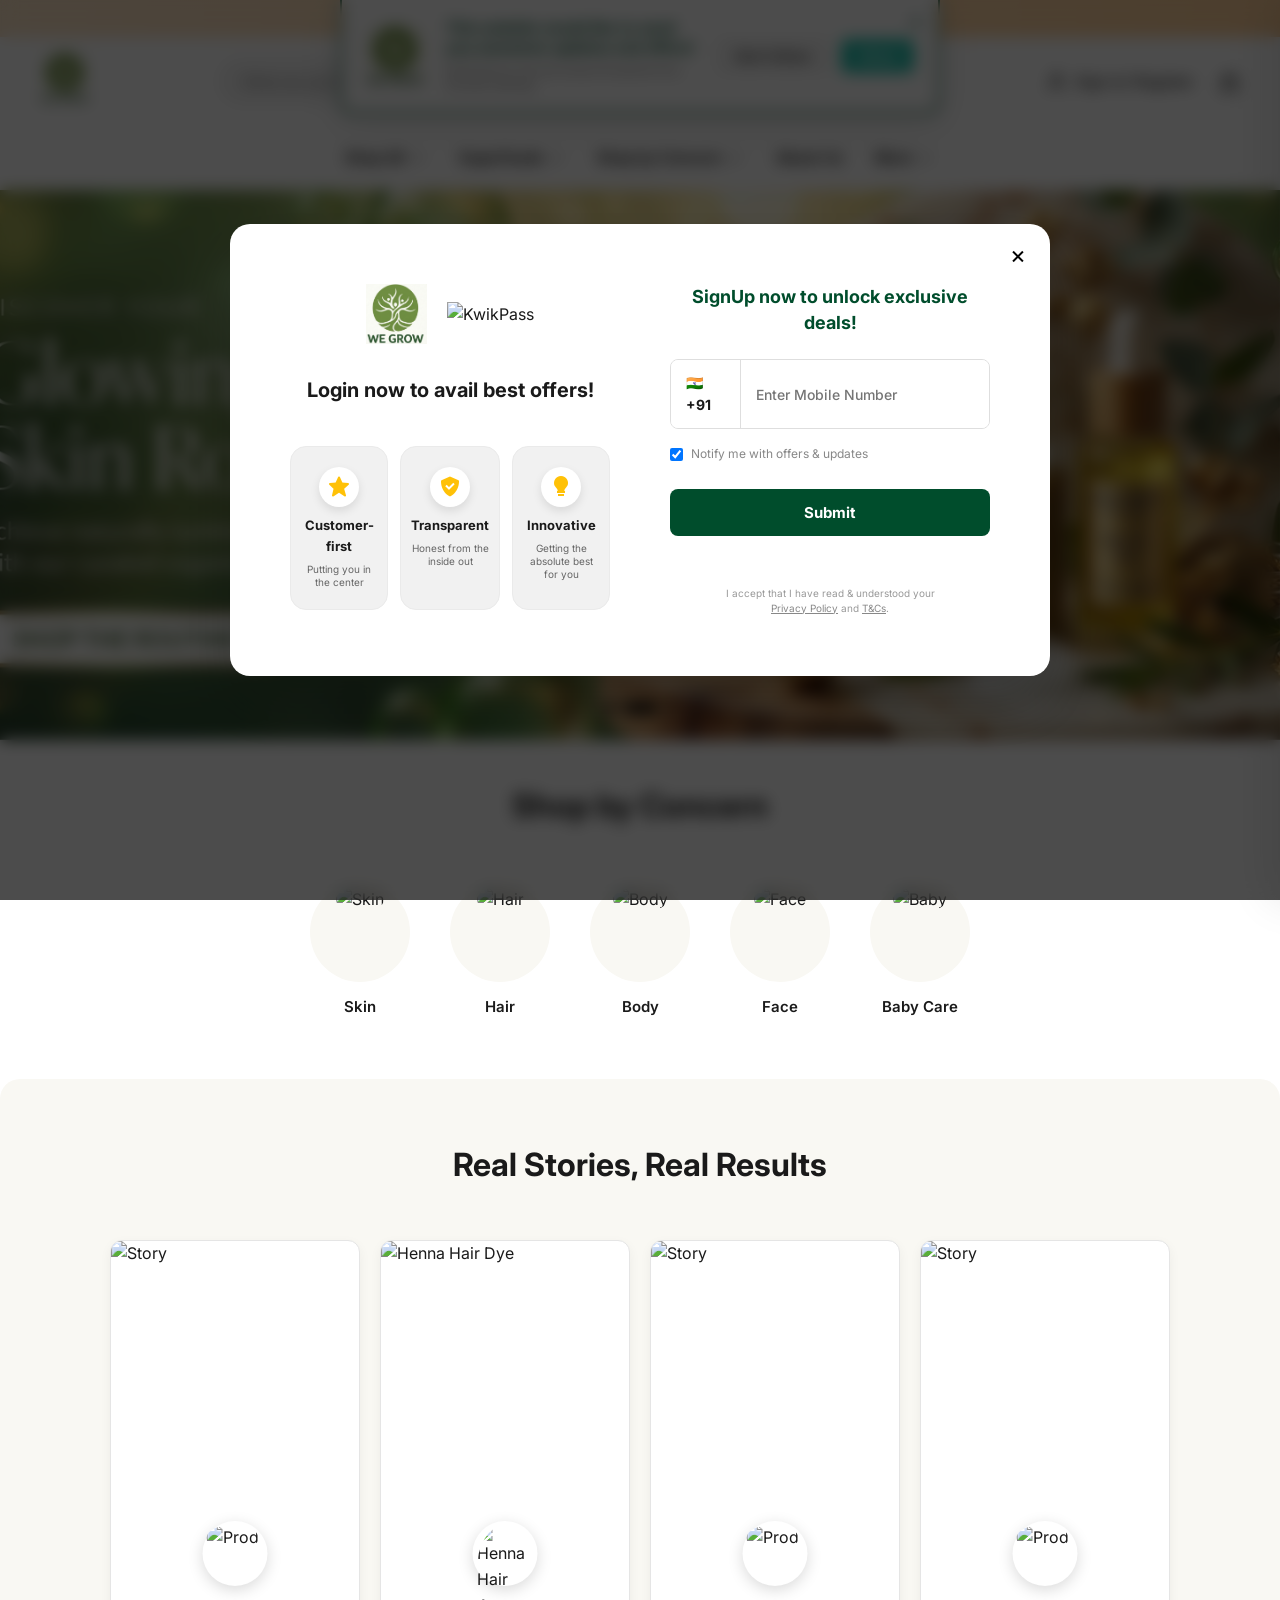
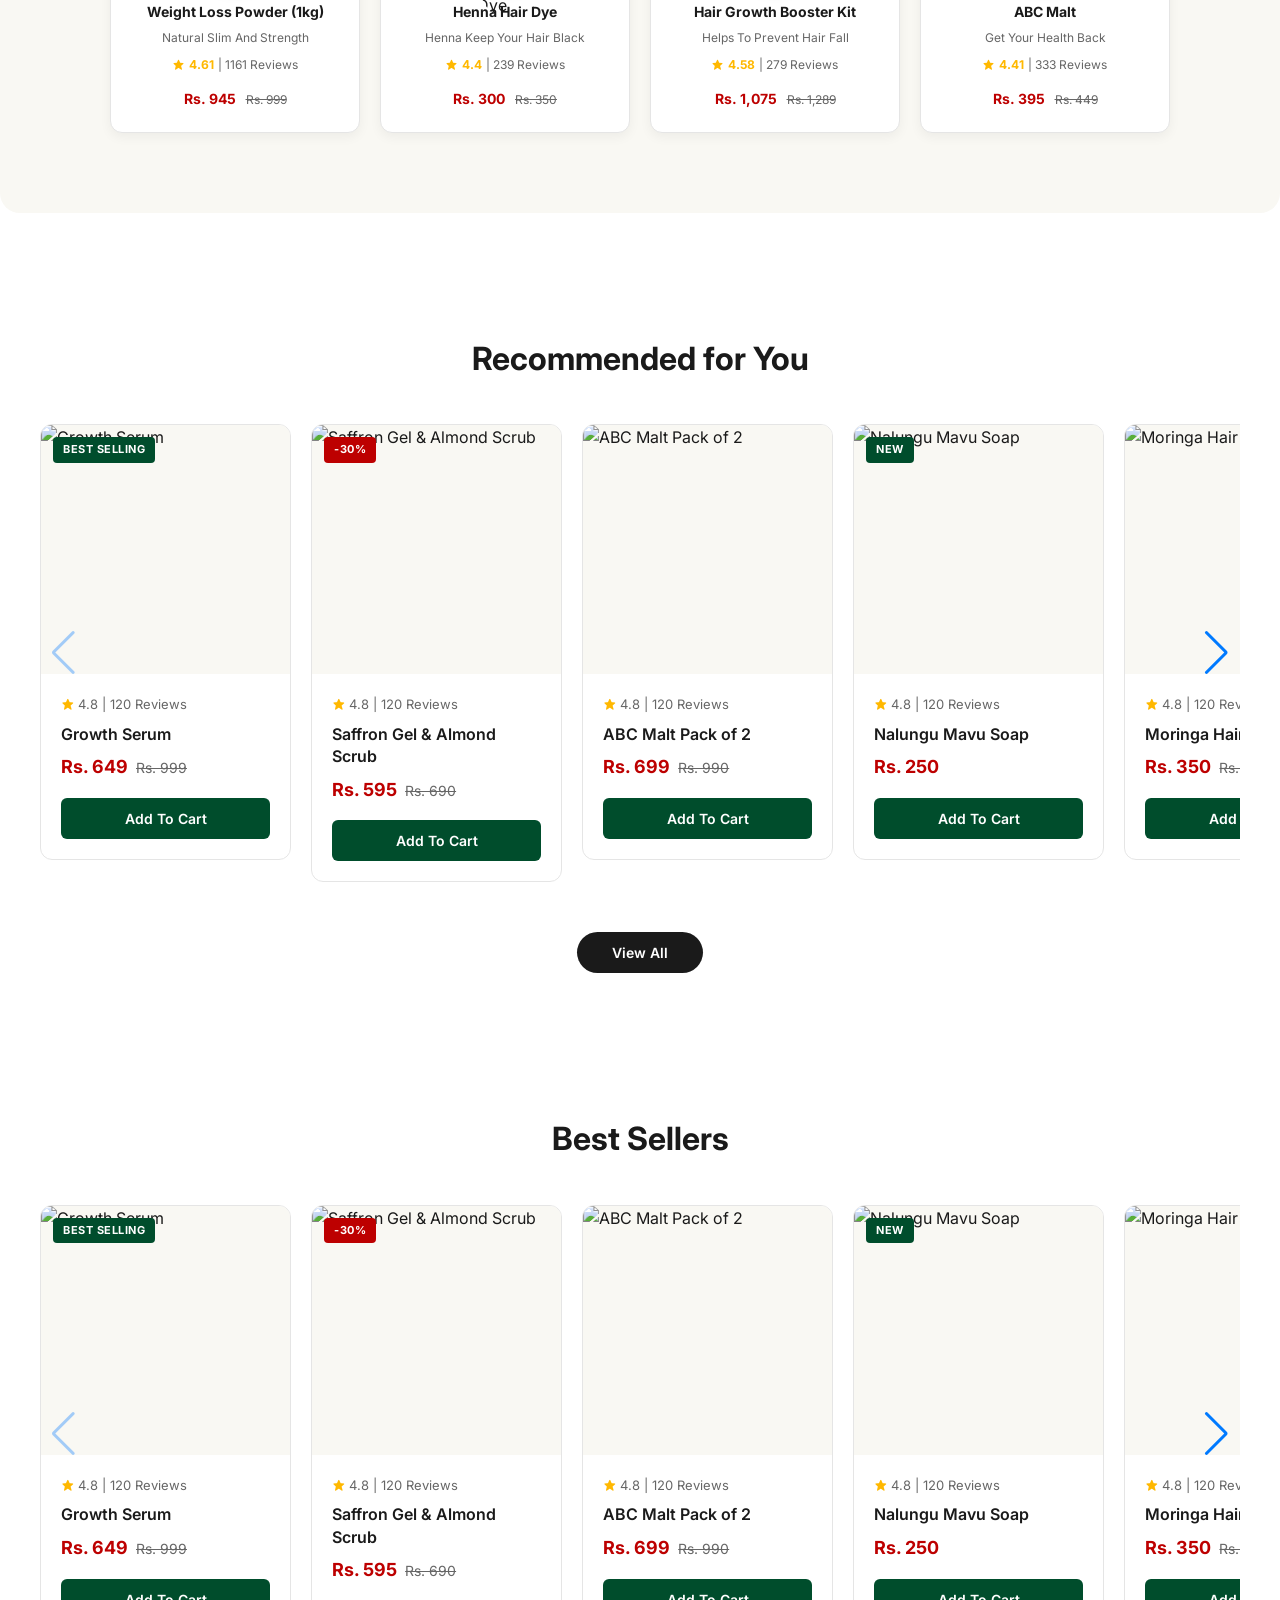
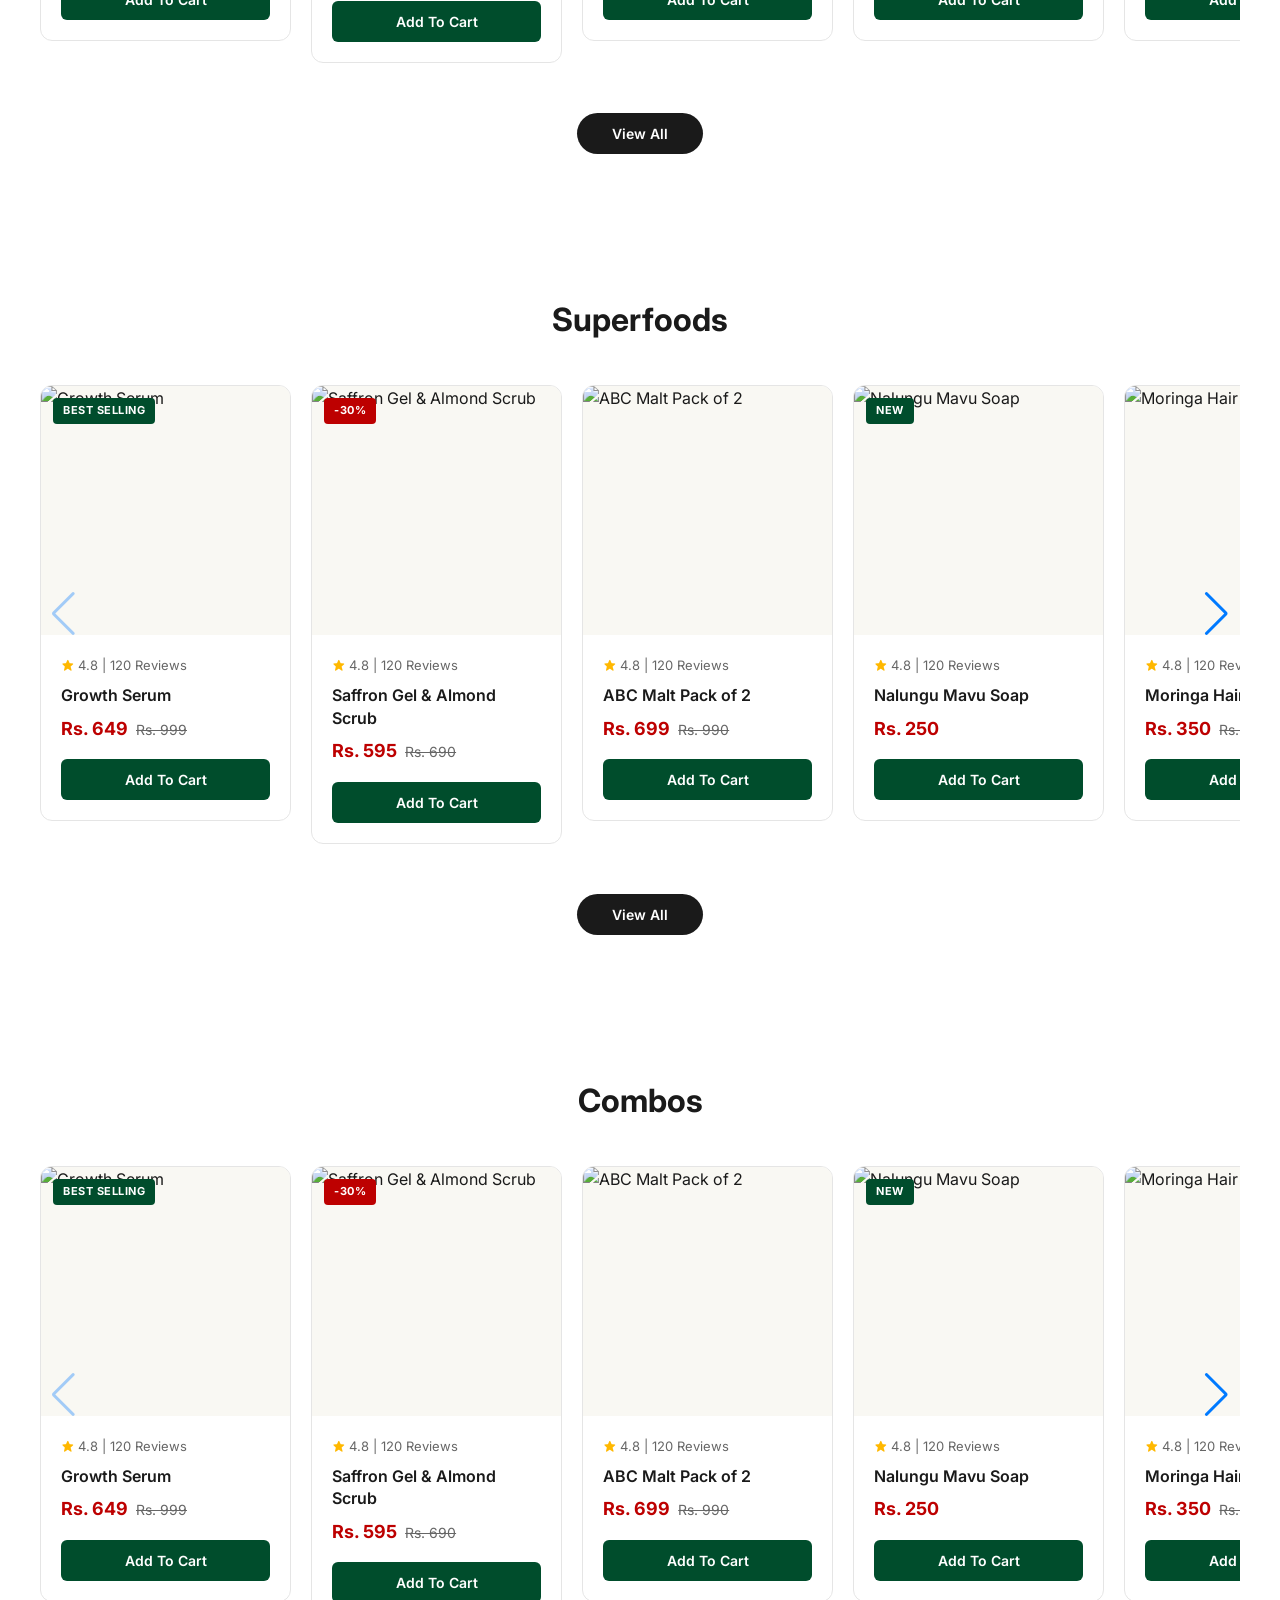
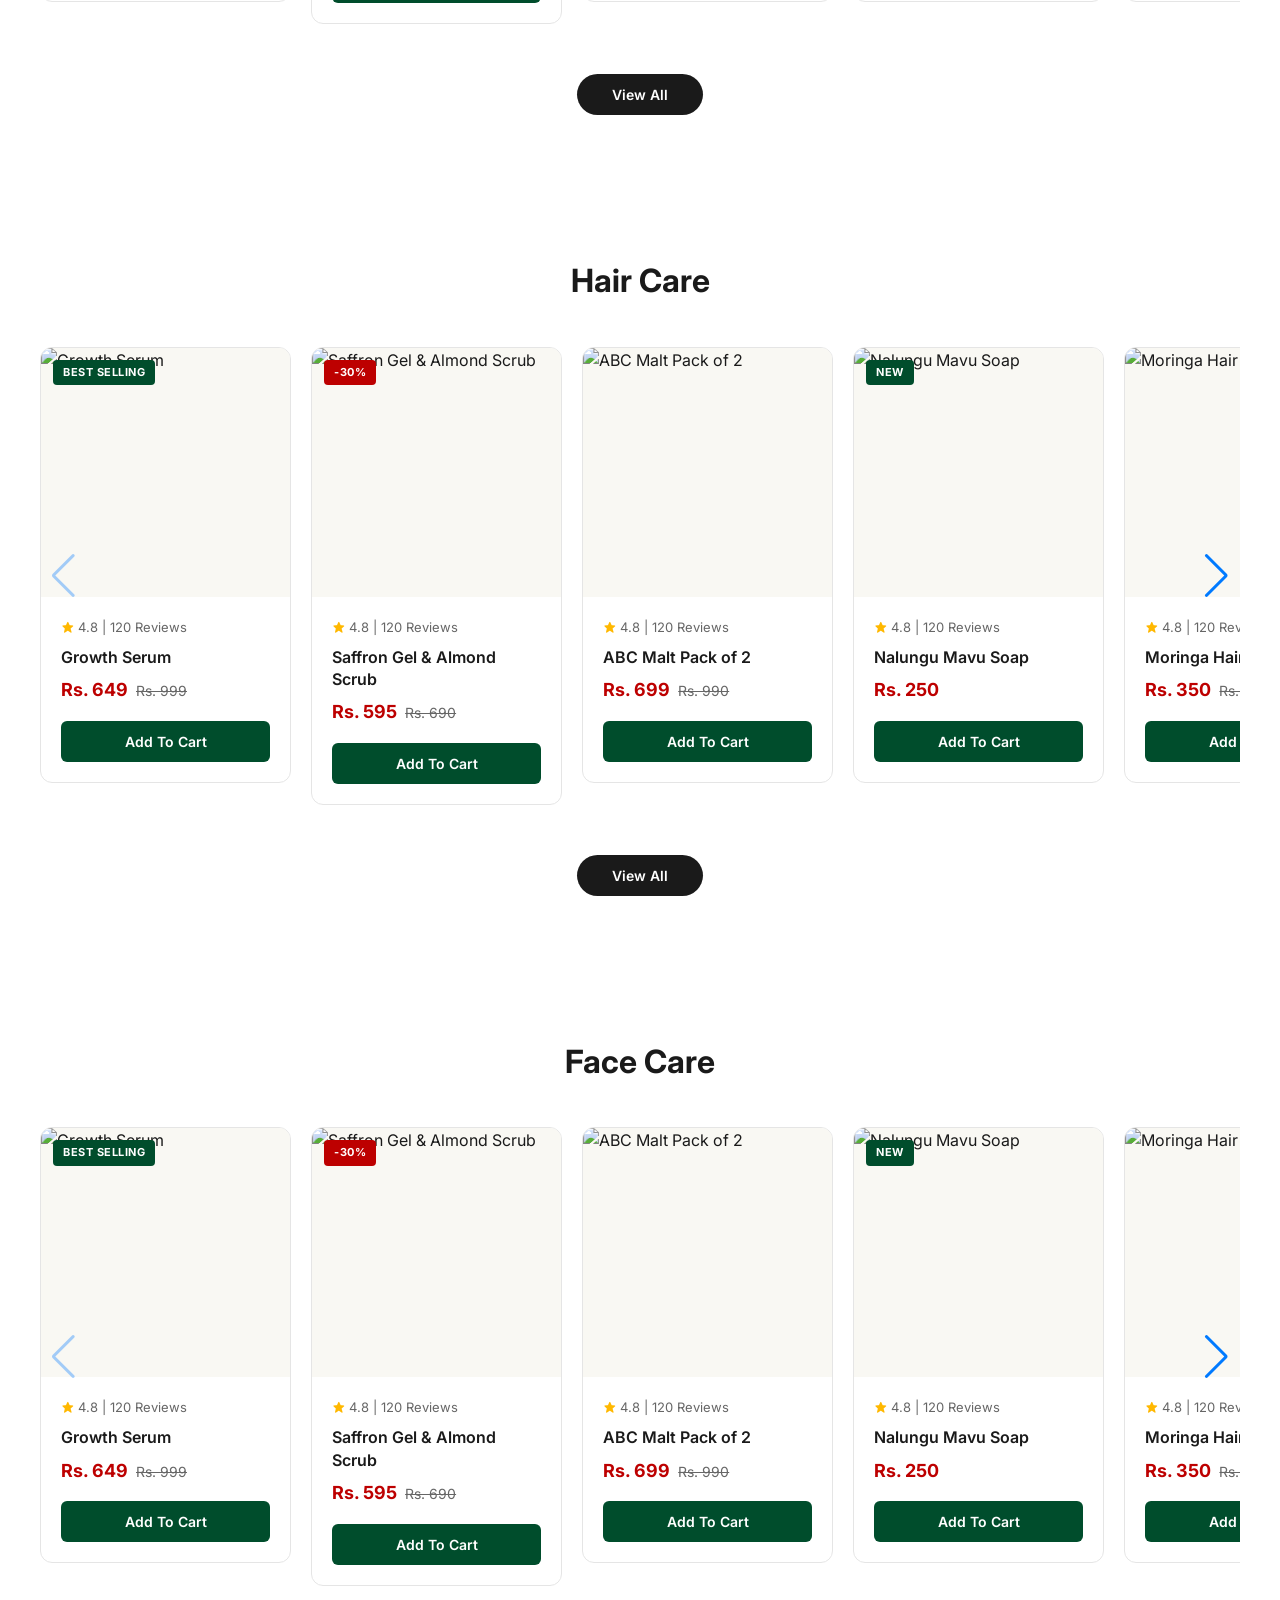
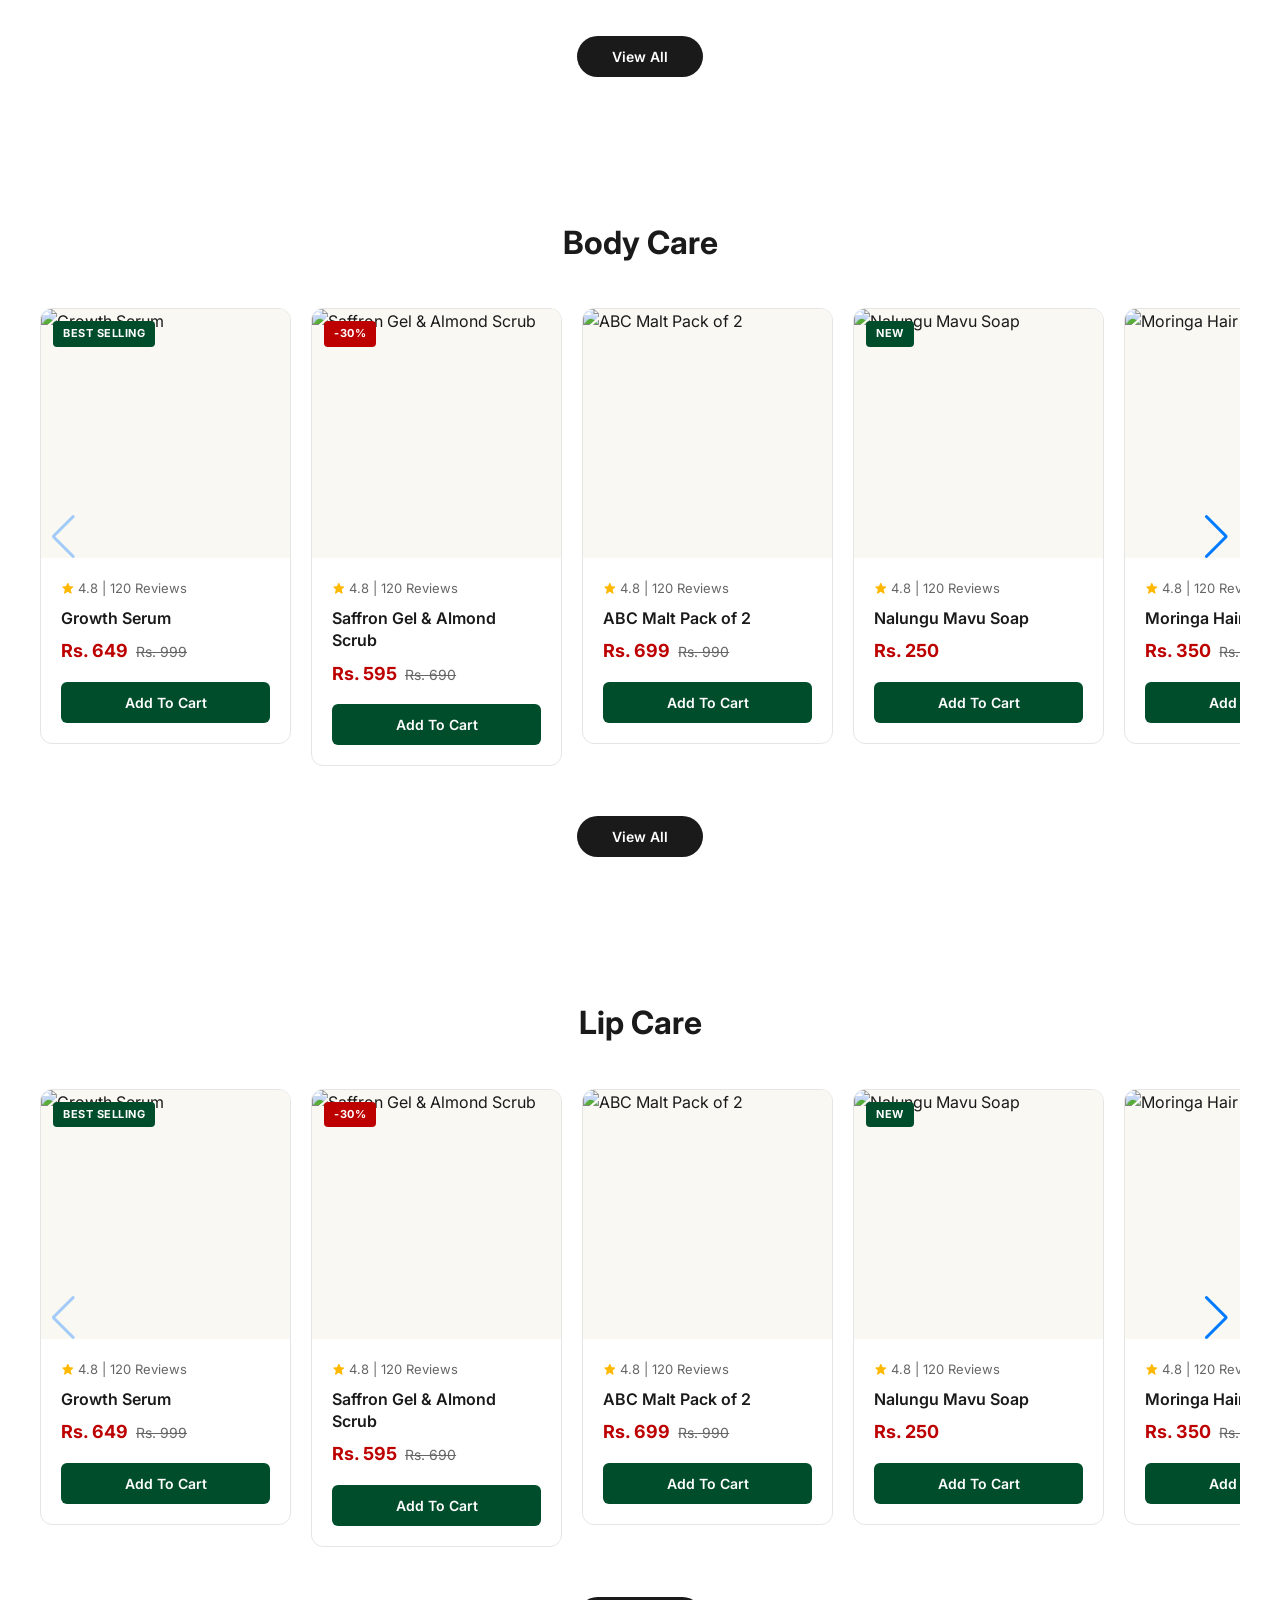
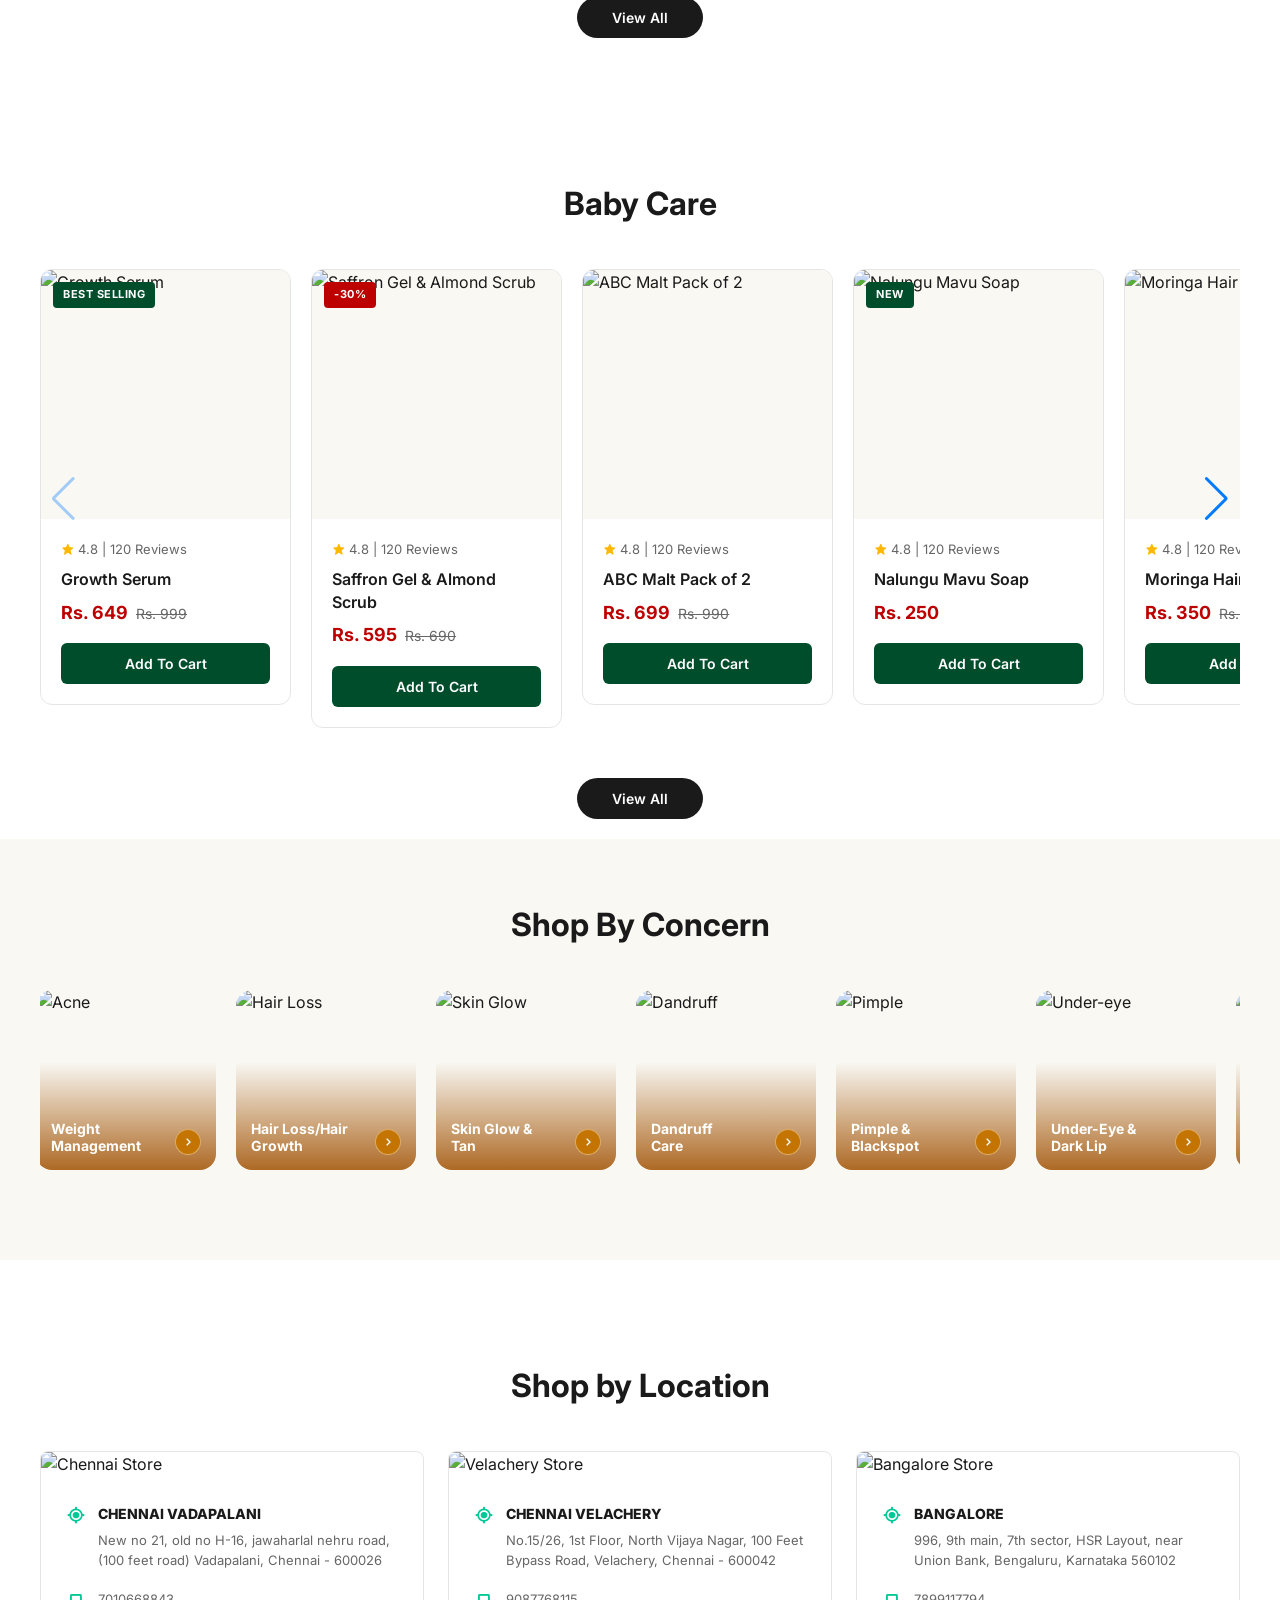
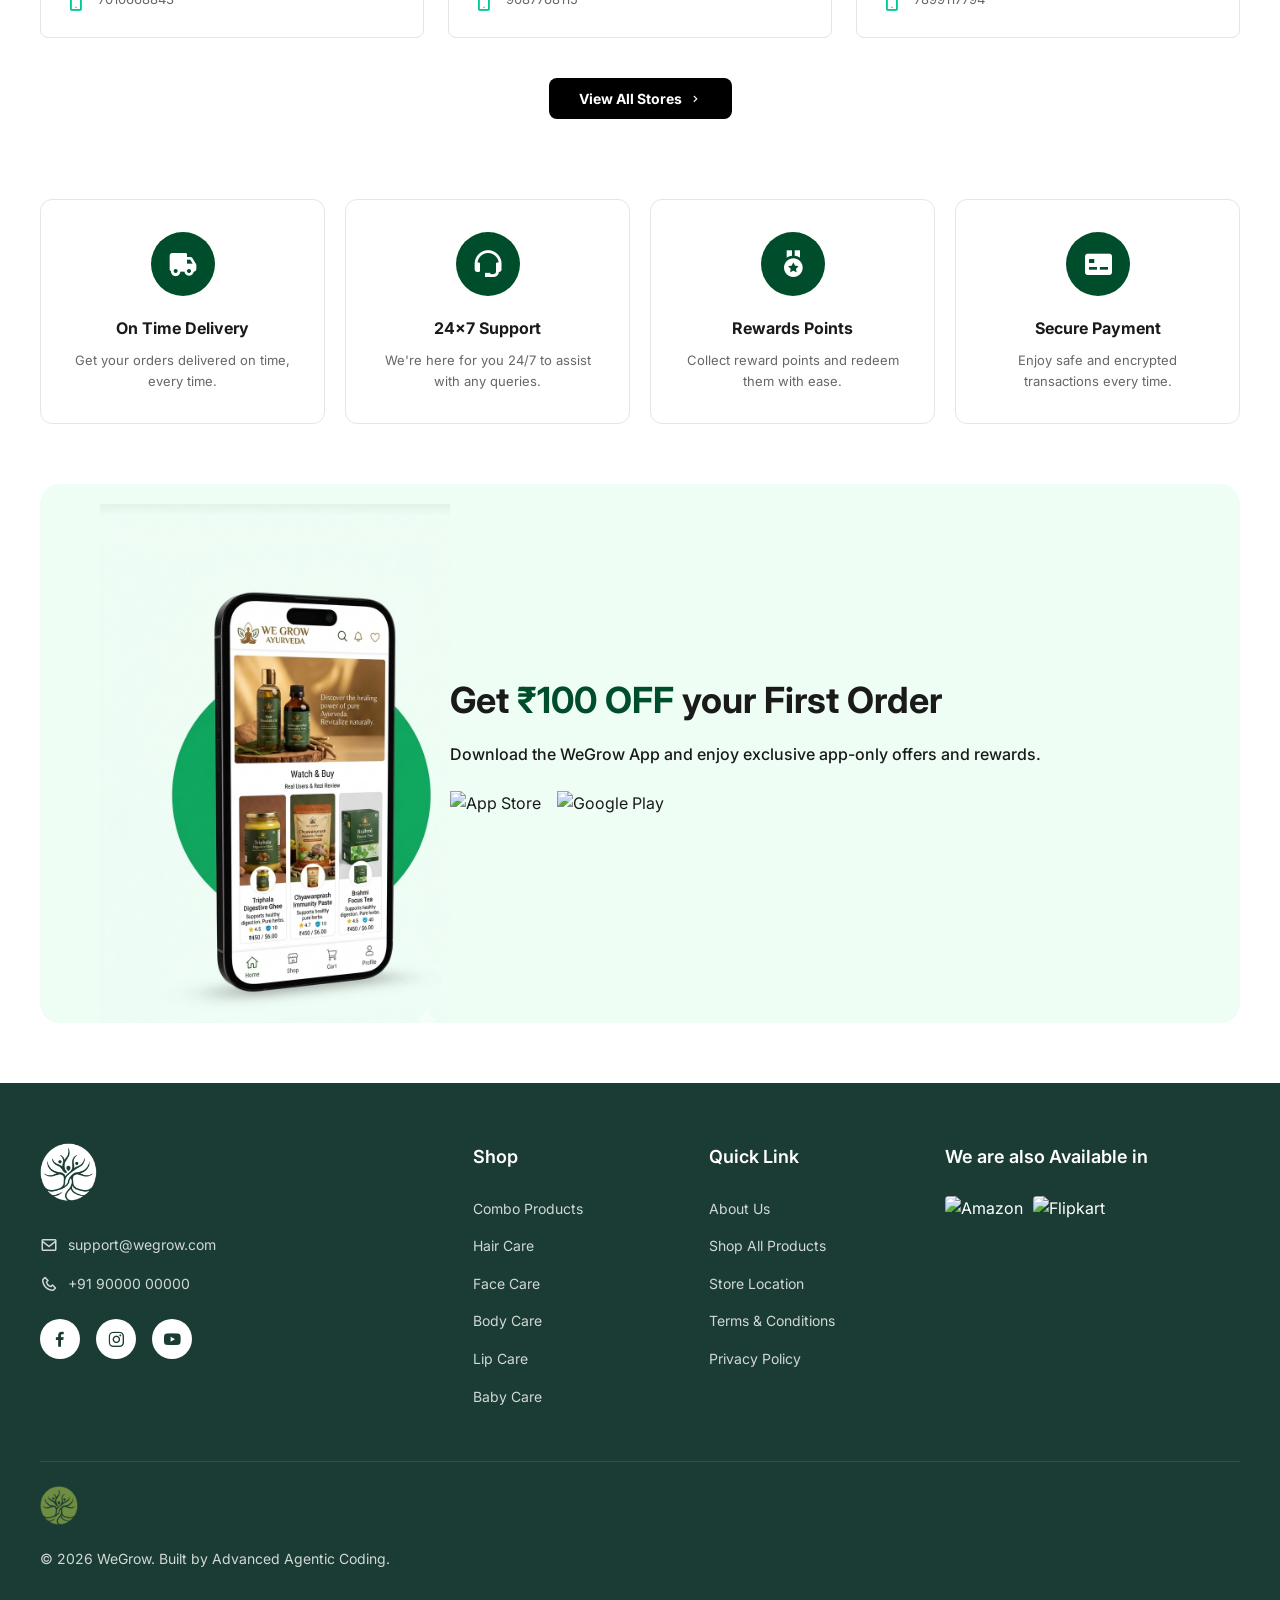
==== commit f9ccb563: "mob op" ====
--- a/index.html
+++ b/index.html
@@ -1,4 +1,4 @@
-﻿<!DOCTYPE html>
+<!DOCTYPE html>
 <html lang="en">
 
 <head>
@@ -77,9 +77,14 @@
     <header class="header-wrapper">
         <div class="container">
             <div class="header-main">
-                <a href="index.html" class="logo">
-                    <img src="assets/logo.png" alt="WeGrow Logo">
-                </a>
+                <div class="header-left-group">
+                    <button class="mobile-menu-btn" onclick="openMobileNav()" aria-label="Open Navigation Menu">
+                        <i class='bx bx-menu'></i>
+                    </button>
+                    <a href="index.html" class="logo">
+                        <img src="assets/logo.png" alt="WeGrow Logo">
+                    </a>
+                </div>
                 <div class="search-container">
                     <input type="text" class="search-bar" placeholder="What are you looking for?">
                     <i class='bx bx-search search-icon'></i>
@@ -276,6 +281,51 @@
 
     <div class="nav-overlay" id="navOverlay"></div>
 
+    <!-- MOBILE NAVIGATION DRAWER & OVERLAY -->
+    <div class="mobile-nav-overlay" id="mobileNavOverlay" onclick="closeMobileNav()"></div>
+    <div class="mobile-nav-drawer" id="mobileNavDrawer">
+        <div class="mobile-nav-header">
+            <img src="assets/logo.png" alt="WeGrow Logo">
+            <button class="mobile-nav-close" onclick="closeMobileNav()" aria-label="Close Navigation Menu">
+                <i class='bx bx-x'></i>
+            </button>
+        </div>
+        <div class="mobile-nav-body">
+            <ul class="mobile-nav-list">
+                <li><a href="index.html" class="mobile-nav-link"><span>Home</span> <i class='bx bx-chevron-right'></i></a></li>
+                <li><a href="all-products.html" class="mobile-nav-link"><span>Shop All Products</span> <i class='bx bx-chevron-right'></i></a></li>
+                <li>
+                    <a href="javascript:void(0)" class="mobile-nav-link" onclick="toggleMobileSubmenu(this)">
+                        <span>Categories</span> <i class='bx bx-chevron-down'></i>
+                    </a>
+                    <div class="mobile-nav-sublist">
+                        <a href="all-products.html" class="mobile-nav-sublink"><i class='bx bx-check'></i> Face Care</a>
+                        <a href="all-products.html" class="mobile-nav-sublink"><i class='bx bx-check'></i> Hair Care</a>
+                        <a href="all-products.html" class="mobile-nav-sublink"><i class='bx bx-check'></i> Body & Bath</a>
+                        <a href="all-products.html" class="mobile-nav-sublink"><i class='bx bx-check'></i> Lip Care</a>
+                        <a href="all-products.html" class="mobile-nav-sublink"><i class='bx bx-check'></i> Baby Care</a>
+                    </div>
+                </li>
+                <li><a href="index.html#shop-by-concern" class="mobile-nav-link" onclick="closeMobileNav()"><span>Shop by Concern</span> <i class='bx bx-chevron-right'></i></a></li>
+                <li><a href="about.html" class="mobile-nav-link"><span>About WeGrow</span> <i class='bx bx-chevron-right'></i></a></li>
+                <li><a href="javascript:void(0)" class="mobile-nav-link" onclick="closeMobileNav(); openLoginModal();"><span>My Account / Sign In</span> <i class='bx bx-user'></i></a></li>
+            </ul>
+        </div>
+        <div class="mobile-nav-footer">
+            <div class="mobile-nav-contact-item">
+                <i class='bx bx-envelope'></i> <span>support@wegrow.com</span>
+            </div>
+            <div class="mobile-nav-contact-item">
+                <i class='bx bx-phone'></i> <span>+91 90000 00000</span>
+            </div>
+            <div class="mobile-nav-socials">
+                <a href="#" aria-label="Facebook"><i class='bx bxl-facebook'></i></a>
+                <a href="#" aria-label="Instagram"><i class='bx bxl-instagram'></i></a>
+                <a href="#" aria-label="YouTube"><i class='bx bxl-youtube'></i></a>
+            </div>
+        </div>
+    </div>
+
     <!-- 3. MAIN CONTENT -->
     <main>
         <!-- Hero Section -->
@@ -534,11 +584,15 @@
                             <div class="store-loc-text">
                                 <p>7899117794</p>
                             </div>
-                            <div class="view-all-wrapper" style="margin-top: 40px;">
-                                <button class="btn-view-all-dark"
-                                    onclick="window.location.href='all-products.html'">View All Stores <i
-                                        class='bx bx-chevron-right'></i></button>
-                            </div>
+                        </div>
+                    </div>
+                </div>
+            </div>
+            <div class="view-all-wrapper" style="margin-top: 40px; text-align: center;">
+                <button class="btn-view-all-dark"
+                    onclick="window.location.href='all-products.html'">View All Stores <i
+                        class='bx bx-chevron-right'></i></button>
+            </div>
         </section>
 
         <!-- GLOBAL FOOTER BLOCK -->
--- a/css/styles.css
+++ b/css/styles.css
@@ -2089,17 +2089,1512 @@
     color: #555;
 }
 
+/* ==========================================================================
+   MOBILE-FIRST PURPOSE-BUILT RESPONSIVE ARCHITECTURE
+   100% Desktop Preservation (>1023px)
+   Engineered for: 320px, 360px, 375px, 390px, 414px, 430px, 480px, 768px, 1024px
+   ========================================================================== */
+
+/* Elements hidden on desktop by default */
+.mobile-menu-btn,
+.mobile-nav-drawer,
+.mobile-nav-overlay,
+.mobile-sticky-bar {
+    display: none;
+}
+
+/* --------------------------------------------------------------------------
+   TABLET LANDSCAPE & MEDIUM SCREENS (max-width: 1023px)
+   -------------------------------------------------------------------------- */
+@media (max-width: 1023px) {
+    .container {
+        padding: 0 24px;
+    }
+
+    .main-nav {
+        gap: 20px;
+    }
+
+    .nav-link {
+        font-size: 14px;
+    }
+
+    .mega-menu {
+        width: 95vw;
+        padding: 24px 20px;
+    }
+
+    .mega-shop-all {
+        gap: 30px;
+    }
+
+    .mega-banner {
+        flex: 0 0 160px;
+    }
+
+    .mega-columns {
+        gap: 20px;
+    }
+
+    .hero-section {
+        height: 440px;
+    }
+
+    .hero-content h1 {
+        font-size: 40px;
+    }
+
+    .value-props {
+        grid-template-columns: repeat(2, 1fr);
+        gap: 16px;
+    }
+
+    .app-promo-banner {
+        padding: 0 32px;
+    }
+
+    .app-promo-content h2 {
+        font-size: 28px;
+    }
+
+    .app-img-wrap {
+        width: 280px;
+    }
+
+    .footer-grid {
+        grid-template-columns: repeat(2, 1fr);
+        gap: 30px;
+    }
+
+    .product-grid-main {
+        grid-template-columns: repeat(3, 1fr);
+        gap: 20px;
+    }
+
+    .stores-grid {
+        grid-template-columns: repeat(2, 1fr);
+        gap: 20px;
+    }
+
+    .p-top-grid,
+    .benef-grid {
+        grid-template-columns: 1fr;
+        gap: 36px;
+    }
+
+    .ingred-grid {
+        grid-template-columns: repeat(3, 1fr);
+    }
+}
+
+/* --------------------------------------------------------------------------
+   SMARTPHONES & TABLET PORTRAIT (max-width: 768px)
+   Mobile App Header, Off-Canvas Drawer, Fluid Layouts
+   -------------------------------------------------------------------------- */
 @media (max-width: 768px) {
-  .search-products-grid, .footer-grid, .stores-grid {
-    grid-template-columns: repeat(1, 1fr) !important;
-  }
-  .header-main, .main-nav, .search-container {
-    flex-direction: column !important;
-  }
-  .main-nav {
-    display: none !important;
-  }
-  .products-grid {
-    grid-template-columns: repeat(2, 1fr) !important;
-  }
-}
+    /* Container & Base Sizing */
+    .container {
+        padding: 0 16px;
+    }
+
+    /* Announcement Bar */
+    .announcement-bar {
+        font-size: 12px;
+        padding: 8px 12px;
+        line-height: 1.4;
+    }
+
+    /* Header Main Bar */
+    .header-wrapper {
+        position: sticky;
+        top: 0;
+        z-index: 1000;
+        box-shadow: 0 2px 10px rgba(0, 0, 0, 0.06);
+    }
+
+    .header-main {
+        display: flex;
+        align-items: center;
+        justify-content: space-between;
+        padding: 10px 0;
+        gap: 12px;
+        flex-wrap: wrap;
+    }
+
+    .header-left-group {
+        display: flex;
+        align-items: center;
+        gap: 10px;
+    }
+
+    .mobile-menu-btn {
+        display: flex;
+        align-items: center;
+        justify-content: center;
+        width: 44px;
+        height: 44px;
+        font-size: 26px;
+        color: var(--text-dark);
+        border: none;
+        background: none;
+        cursor: pointer;
+        padding: 0;
+        margin-left: -6px;
+        border-radius: 8px;
+        transition: background-color 0.2s ease;
+    }
+
+    .mobile-menu-btn:active {
+        background-color: rgba(0, 77, 44, 0.08);
+    }
+
+    .logo img {
+        height: 38px;
+        max-width: 140px;
+    }
+
+    .header-utils {
+        display: flex;
+        align-items: center;
+        gap: 12px;
+    }
+
+    .header-utils .util-btn span#authText,
+    .header-utils .util-btn span:not(.cart-badge) {
+        display: none !important;
+    }
+
+    .util-btn {
+        padding: 8px;
+        min-width: 44px;
+        min-height: 44px;
+        display: flex;
+        align-items: center;
+        justify-content: center;
+    }
+
+    .util-btn i {
+        font-size: 24px;
+    }
+
+    /* Search Bar on Mobile */
+    .search-container {
+        width: 100%;
+        max-width: 100%;
+        margin-top: 4px;
+        margin-bottom: 4px;
+        order: 3;
+    }
+
+    .search-bar {
+        padding: 10px 18px;
+        padding-right: 44px;
+        font-size: 13.5px;
+        background-color: #F3F3F3;
+        border-radius: 100px;
+        height: 42px;
+    }
+
+    .search-icon {
+        right: 16px;
+        font-size: 18px;
+    }
+
+    /* Hide desktop navigation bar and mega-menu hover */
+    .main-nav {
+        display: none !important;
+    }
+
+    /* ----------------------------------------------------------------------
+       MOBILE NAVIGATION OFF-CANVAS DRAWER
+       ---------------------------------------------------------------------- */
+    .mobile-nav-overlay {
+        position: fixed;
+        inset: 0;
+        background: rgba(0, 0, 0, 0.55);
+        backdrop-filter: blur(4px);
+        z-index: 10010;
+        opacity: 0;
+        visibility: hidden;
+        transition: opacity 0.3s ease, visibility 0.3s ease;
+    }
+
+    .mobile-nav-overlay.active {
+        display: block;
+        opacity: 1;
+        visibility: visible;
+    }
+
+    .mobile-nav-drawer {
+        display: flex;
+        flex-direction: column;
+        position: fixed;
+        top: 0;
+        left: -320px;
+        width: 300px;
+        max-width: 85vw;
+        height: 100vh;
+        height: 100dvh;
+        background: #FFFFFF;
+        z-index: 10020;
+        box-shadow: 10px 0 30px rgba(0, 0, 0, 0.15);
+        transition: left 0.35s cubic-bezier(0.25, 0.8, 0.25, 1);
+        overflow-y: auto;
+        -webkit-overflow-scrolling: touch;
+    }
+
+    .mobile-nav-drawer.active {
+        left: 0;
+    }
+
+    .mobile-nav-header {
+        display: flex;
+        align-items: center;
+        justify-content: space-between;
+        padding: 18px 20px;
+        border-bottom: 1px solid var(--border-light);
+        background: var(--background-cream);
+    }
+
+    .mobile-nav-header img {
+        height: 36px;
+    }
+
+    .mobile-nav-close {
+        width: 40px;
+        height: 40px;
+        font-size: 24px;
+        color: var(--text-dark);
+        display: flex;
+        align-items: center;
+        justify-content: center;
+        background: #FFFFFF;
+        border-radius: 50%;
+        box-shadow: var(--shadow-sm);
+        cursor: pointer;
+    }
+
+    .mobile-nav-body {
+        flex: 1;
+        padding: 16px 0;
+        overflow-y: auto;
+    }
+
+    .mobile-nav-list {
+        list-style: none;
+        padding: 0;
+        margin: 0;
+    }
+
+    .mobile-nav-link {
+        display: flex;
+        align-items: center;
+        justify-content: space-between;
+        padding: 14px 20px;
+        font-size: 15px;
+        font-weight: 600;
+        color: var(--text-dark);
+        text-decoration: none;
+        border-bottom: 1px solid #F5F5F5;
+        transition: background-color 0.2s ease, color 0.2s ease;
+    }
+
+    .mobile-nav-link:active,
+    .mobile-nav-link:hover {
+        background-color: #F8FBF9;
+        color: var(--primary-color);
+    }
+
+    .mobile-nav-link i {
+        font-size: 18px;
+        color: var(--text-muted);
+    }
+
+    .mobile-nav-sublist {
+        background: #FAFAFA;
+        padding: 8px 0;
+        border-bottom: 1px solid #F0F0F0;
+    }
+
+    .mobile-nav-sublink {
+        display: flex;
+        align-items: center;
+        gap: 10px;
+        padding: 10px 24px 10px 36px;
+        font-size: 13.5px;
+        font-weight: 500;
+        color: #555555;
+        text-decoration: none;
+    }
+
+    .mobile-nav-sublink:active,
+    .mobile-nav-sublink:hover {
+        color: var(--primary-color);
+    }
+
+    .mobile-nav-footer {
+        padding: 20px;
+        border-top: 1px solid var(--border-light);
+        background: #FFFFFF;
+    }
+
+    .mobile-nav-contact-item {
+        display: flex;
+        align-items: center;
+        gap: 10px;
+        font-size: 13px;
+        color: var(--text-muted);
+        margin-bottom: 10px;
+    }
+
+    .mobile-nav-contact-item i {
+        font-size: 16px;
+        color: var(--primary-color);
+    }
+
+    .mobile-nav-socials {
+        display: flex;
+        gap: 12px;
+        margin-top: 14px;
+    }
+
+    .mobile-nav-socials a {
+        width: 36px;
+        height: 36px;
+        background: var(--background-cream);
+        color: var(--primary-color);
+        border-radius: 50%;
+        display: flex;
+        align-items: center;
+        justify-content: center;
+        font-size: 18px;
+    }
+
+    /* ----------------------------------------------------------------------
+       HERO CAROUSEL ON MOBILE
+       ---------------------------------------------------------------------- */
+    .hero-section {
+        height: 340px;
+    }
+
+    .hero-section .swiper-button-next,
+    .hero-section .swiper-button-prev {
+        display: none !important;
+    }
+
+    .hero-section .swiper-pagination {
+        bottom: 12px !important;
+    }
+
+    .hero-section .swiper-pagination-bullet {
+        width: 8px;
+        height: 8px;
+    }
+
+    .hero-section .swiper-pagination-bullet-active {
+        width: 24px;
+    }
+
+    .hero-content h1 {
+        font-size: 28px;
+        margin-bottom: 10px;
+    }
+
+    /* Section Headings */
+    .section-heading {
+        font-size: 22px;
+        font-weight: 800;
+        margin: 36px 0 20px;
+        line-height: 1.3;
+    }
+
+    /* Circular Concerns (Momentum Touch Scroll) */
+    .circular-concerns {
+        display: flex;
+        justify-content: flex-start;
+        gap: 16px;
+        padding: 16px 4px 10px;
+        overflow-x: auto;
+        scroll-snap-type: x mandatory;
+        -webkit-overflow-scrolling: touch;
+        scrollbar-width: none;
+    }
+
+    .circular-concerns::-webkit-scrollbar {
+        display: none;
+    }
+
+    .circular-item {
+        flex: 0 0 76px;
+        scroll-snap-align: start;
+        text-align: center;
+    }
+
+    .circular-img {
+        width: 64px;
+        height: 64px;
+        margin: 0 auto 8px;
+    }
+
+    .circular-item span {
+        font-size: 12px;
+        font-weight: 600;
+        white-space: nowrap;
+    }
+
+    /* Real Stories Section */
+    .stories-grid {
+        justify-content: flex-start !important;
+        gap: 14px;
+        padding: 15px 4px;
+        scroll-snap-type: x mandatory;
+        -webkit-overflow-scrolling: touch;
+    }
+
+    .story-card {
+        min-width: 220px;
+        width: 220px;
+        flex-shrink: 0;
+        scroll-snap-align: start;
+    }
+
+    .story-img-wrap {
+        height: 240px;
+    }
+
+    .story-circle-icon {
+        width: 52px;
+        height: 52px;
+        bottom: -20px;
+    }
+
+    .story-content {
+        padding: 30px 12px 16px;
+    }
+
+    .story-content h4 {
+        font-size: 13.5px;
+    }
+
+    .story-content p {
+        font-size: 11.5px;
+    }
+
+    /* Square Concern Grid */
+    .concern-grid-new-container {
+        padding: 40px 0;
+    }
+
+    .concern-grid-wrapper {
+        gap: 14px;
+        padding: 10px 4px 20px;
+        scroll-snap-type: x mandatory;
+        -webkit-overflow-scrolling: touch;
+    }
+
+    .concern-card-new {
+        min-width: 140px;
+        width: 140px;
+        flex-shrink: 0;
+        scroll-snap-align: start;
+        border-radius: 12px;
+    }
+
+    .concern-text-new {
+        font-size: 12px;
+        bottom: 10px;
+        left: 10px;
+    }
+
+    .concern-arrow {
+        width: 22px;
+        height: 22px;
+        font-size: 13px;
+        bottom: 10px;
+        right: 10px;
+    }
+
+    /* Store Locations Section */
+    .stores-grid {
+        grid-template-columns: 1fr;
+        gap: 20px;
+    }
+
+    .store-card img {
+        height: 180px;
+    }
+
+    .store-info {
+        padding: 18px;
+    }
+
+    .store-loc-text h4 {
+        font-size: 13px;
+    }
+
+    .store-loc-text p {
+        font-size: 12px;
+    }
+
+    .btn-view-all-dark {
+        width: 100%;
+        justify-content: center;
+        padding: 14px 20px;
+    }
+
+    /* Product Cards in Slider & Grids */
+    .product-slider-container {
+        padding: 10px 0 20px;
+    }
+
+    .product-card {
+        border-radius: 10px;
+    }
+
+    .product-badge {
+        top: 8px;
+        left: 8px;
+        font-size: 9px;
+        padding: 3px 7px;
+    }
+
+    .product-info {
+        padding: 12px;
+    }
+
+    .rating {
+        font-size: 11.5px;
+        margin-bottom: 6px;
+    }
+
+    .product-title {
+        font-size: 13px;
+        margin-bottom: 4px;
+        line-height: 1.35;
+        display: -webkit-box;
+        -webkit-line-clamp: 2;
+        -webkit-box-orient: vertical;
+        overflow: hidden;
+        min-height: 35px;
+    }
+
+    .product-desc {
+        display: none;
+    }
+
+    .price-block {
+        margin-bottom: 12px;
+        gap: 6px;
+    }
+
+    .current-price {
+        font-size: 15px;
+    }
+
+    .original-price {
+        font-size: 12px;
+    }
+
+    .btn-card {
+        padding: 10px 8px;
+        font-size: 13px;
+        min-height: 44px;
+        border-radius: 6px;
+    }
+
+    /* Value Propositions Grid */
+    .global-footer-block {
+        margin-top: 40px;
+    }
+
+    .value-props {
+        grid-template-columns: repeat(2, 1fr);
+        gap: 12px;
+        margin-bottom: 40px;
+    }
+
+    .prop-card {
+        padding: 20px 12px;
+        border-radius: 10px;
+    }
+
+    .prop-icon {
+        width: 48px;
+        height: 48px;
+        font-size: 24px;
+        margin-bottom: 12px;
+    }
+
+    .prop-title {
+        font-size: 13px;
+        margin-bottom: 4px;
+    }
+
+    .prop-desc {
+        font-size: 11px;
+    }
+
+    /* App Promo Banner */
+    .app-promo-banner {
+        flex-direction: column;
+        padding: 32px 18px 0;
+        text-align: center;
+        gap: 20px;
+        border-radius: 16px;
+        margin-bottom: 40px;
+    }
+
+    .app-promo-content h2 {
+        font-size: 22px;
+        line-height: 1.3;
+        margin-bottom: 8px;
+    }
+
+    .app-promo-content p {
+        font-size: 12.5px;
+        margin-bottom: 18px;
+    }
+
+    .app-store-btns {
+        justify-content: center;
+        gap: 12px;
+        flex-wrap: wrap;
+    }
+
+    .app-store-btns img {
+        height: 38px;
+    }
+
+    .app-img-wrap {
+        width: 220px;
+        max-width: 70%;
+        margin: 0 auto;
+        transform: translateY(0);
+    }
+
+    /* Deep Forest Footer Base */
+    .footer-base {
+        padding: 40px 0 24px;
+    }
+
+    .footer-grid {
+        grid-template-columns: 1fr;
+        gap: 28px;
+        margin-bottom: 30px;
+    }
+
+    .footer-logo img {
+        height: 48px;
+        margin-bottom: 16px;
+    }
+
+    .footer-col h4 {
+        font-size: 16px;
+        margin-bottom: 14px;
+    }
+
+    .footer-links li,
+    .contact-links li {
+        margin-bottom: 10px;
+        font-size: 13.5px;
+    }
+
+    .footer-links a,
+    .contact-links li {
+        min-height: 40px;
+        display: flex;
+        align-items: center;
+    }
+
+    .social-links {
+        margin-top: 18px;
+        gap: 12px;
+    }
+
+    .social-links a {
+        width: 44px;
+        height: 44px;
+        font-size: 20px;
+    }
+
+    .footer-bottom {
+        font-size: 12px;
+        text-align: center;
+        padding-top: 18px;
+    }
+
+    /* ----------------------------------------------------------------------
+       MODALS & OVERLAYS ON MOBILE
+       ---------------------------------------------------------------------- */
+    /* Push Notification Prompt */
+    .push-notification-prompt {
+        width: calc(100% - 24px);
+        max-width: 400px;
+        padding: 16px;
+        border-radius: 14px;
+        border: 2px solid #004D2C;
+        flex-direction: column;
+        text-align: center;
+        gap: 12px;
+        top: 10px;
+        transform: translateX(-50%) translateY(-120%);
+    }
+
+    .push-notification-prompt.active {
+        transform: translateX(-50%) translateY(0);
+    }
+
+    .push-logo {
+        width: 48px;
+        height: 48px;
+        margin: 0 auto;
+    }
+
+    .push-text h4 {
+        font-size: 13.5px;
+        margin-bottom: 4px;
+    }
+
+    .push-text p {
+        font-size: 11px;
+    }
+
+    .push-btns {
+        width: 100%;
+        display: flex;
+        justify-content: center;
+        gap: 10px;
+    }
+
+    .p-btn {
+        flex: 1;
+        padding: 10px 14px;
+        min-height: 44px;
+        font-size: 13px;
+        display: flex;
+        align-items: center;
+        justify-content: center;
+    }
+
+    /* Kwikpass Login Modal */
+    .login-modal-overlay {
+        padding: 16px;
+        align-items: flex-end;
+    }
+
+    .modal-content-wrap {
+        width: 100%;
+        max-width: 440px;
+        padding: 24px 18px;
+        grid-template-columns: 1fr;
+        gap: 20px;
+        border-radius: 20px 20px 12px 12px;
+        max-height: 90vh;
+        overflow-y: auto;
+        -webkit-overflow-scrolling: touch;
+    }
+
+    .modal-x {
+        top: 14px;
+        right: 14px;
+        font-size: 24px;
+        width: 40px;
+        height: 40px;
+        display: flex;
+        align-items: center;
+        justify-content: center;
+    }
+
+    .modal-logos {
+        gap: 12px;
+        margin-bottom: 16px;
+    }
+
+    .modal-logos img:first-child {
+        height: 42px;
+    }
+
+    .modal-logos img:last-child {
+        height: 20px;
+    }
+
+    .modal-left h2 {
+        font-size: 16px;
+        margin-bottom: 16px;
+        text-align: center;
+    }
+
+    .benefits-row {
+        grid-template-columns: repeat(3, 1fr);
+        gap: 8px;
+    }
+
+    .benefit-pill {
+        padding: 12px 6px;
+        border-radius: 10px;
+    }
+
+    .benefit-pill i {
+        width: 32px;
+        height: 32px;
+        font-size: 18px;
+        margin-bottom: 4px;
+    }
+
+    .benefit-pill h4 {
+        font-size: 10.5px;
+        margin-bottom: 2px;
+    }
+
+    .benefit-pill p {
+        font-size: 8.5px;
+    }
+
+    .modal-right h3 {
+        font-size: 15px;
+        margin-bottom: 16px;
+    }
+
+    .phone-input-wrap {
+        margin-bottom: 12px;
+    }
+
+    .country-code {
+        padding: 10px 12px;
+        font-size: 13px;
+    }
+
+    .phone-input-wrap input {
+        padding: 10px 12px;
+        font-size: 14px;
+    }
+
+    .submit-btn {
+        padding: 14px;
+        font-size: 14.5px;
+        min-height: 48px;
+        margin-bottom: 16px;
+    }
+
+    /* Checkout Modal */
+    .checkout-overlay {
+        padding: 16px;
+        align-items: flex-end;
+    }
+
+    .checkout-window {
+        width: 100%;
+        max-width: 440px;
+        border-radius: 20px 20px 12px 12px;
+        max-height: 92vh;
+    }
+
+    .checkout-header {
+        padding: 14px 18px;
+    }
+
+    .checkout-section {
+        padding: 16px;
+    }
+
+    /* Cart Drawer Slide-Over */
+    .cart-drawer {
+        width: 100%;
+        max-width: 100vw;
+        right: -100%;
+    }
+
+    .cart-header {
+        padding: 16px 20px;
+    }
+
+    .cart-header h3 {
+        font-size: 16px;
+    }
+
+    .gift-progress-section {
+        padding: 16px;
+    }
+
+    .progress-milestone .ms-label {
+        font-size: 9px;
+    }
+
+    .cart-item-card {
+        padding: 12px;
+        gap: 12px;
+    }
+
+    .cart-item-img {
+        width: 60px;
+        height: 60px;
+    }
+
+    .cart-item-title {
+        font-size: 13px;
+    }
+
+    .cart-sticky-footer {
+        padding: 16px 18px calc(16px + env(safe-area-inset-bottom, 0px));
+    }
+
+    .checkout-btn-black {
+        padding: 14px 18px;
+        font-size: 15px;
+        min-height: 48px;
+    }
+
+    /* Search Dropdown on Mobile */
+    .search-dropdown {
+        position: fixed;
+        top: 0;
+        left: 0;
+        right: 0;
+        bottom: 0;
+        width: 100vw;
+        height: 100vh;
+        height: 100dvh;
+        z-index: 10050;
+        overflow-y: auto;
+        padding: 60px 16px 30px;
+        border-radius: 0;
+    }
+
+    .search-products-grid {
+        grid-template-columns: repeat(2, 1fr) !important;
+        gap: 12px;
+    }
+
+    .search-dropdown-right {
+        border-left: none;
+        padding-left: 0;
+        margin-top: 24px;
+        border-top: 1px solid var(--border-light);
+        padding-top: 20px;
+    }
+
+    /* ----------------------------------------------------------------------
+       PAGE SPECIFIC RESPONSIVE OVERRIDES
+       ---------------------------------------------------------------------- */
+    /* Catalog Page (all-products.html) */
+    .all-products-title {
+        font-size: 24px;
+        margin: 16px 0 24px;
+    }
+
+    .category-quick-row {
+        justify-content: flex-start;
+        gap: 14px;
+        overflow-x: auto;
+        padding: 10px 4px 24px;
+        margin-bottom: 24px;
+        scroll-snap-type: x mandatory;
+        -webkit-overflow-scrolling: touch;
+        scrollbar-width: none;
+    }
+
+    .category-quick-row::-webkit-scrollbar {
+        display: none;
+    }
+
+    .cat-quick-item {
+        width: 72px;
+        flex-shrink: 0;
+        scroll-snap-align: start;
+    }
+
+    .cat-quick-img {
+        width: 68px;
+        height: 68px;
+        border-radius: 14px;
+        margin-bottom: 6px;
+    }
+
+    .cat-quick-item span {
+        font-size: 11.5px;
+    }
+
+    .product-grid-main {
+        grid-template-columns: repeat(2, 1fr) !important;
+        gap: 12px;
+        margin-bottom: 40px;
+    }
+
+    /* About Us Page (about.html) */
+    .about-hero-new h1 {
+        font-size: 30px;
+    }
+
+    .founder-block {
+        padding: 40px 0 60px;
+    }
+
+    .founder-grid-new {
+        grid-template-columns: 1fr;
+        gap: 32px;
+        text-align: center;
+    }
+
+    .founder-frame {
+        position: relative;
+        max-width: 320px;
+        margin: 0 auto;
+    }
+
+    .founder-frame img.founder-main {
+        width: 100%;
+        max-width: 320px;
+        display: block;
+    }
+
+    .crafted-badge {
+        top: 10px;
+        right: 10px;
+        width: 64px;
+        height: 64px;
+    }
+
+    .founder-text-new h2 {
+        font-size: 24px;
+        margin-bottom: 16px;
+    }
+
+    .founder-text-new p {
+        font-size: 14px;
+        line-height: 1.7;
+        text-align: left;
+    }
+
+    .story-section-new {
+        padding-bottom: 50px;
+    }
+
+    .story-grid-new {
+        grid-template-columns: 1fr;
+        gap: 30px;
+    }
+
+    .story-content-new p {
+        font-size: 14px;
+        line-height: 1.7;
+    }
+
+    .stats-row {
+        gap: 20px;
+        justify-content: space-around;
+        margin-top: 24px;
+    }
+
+    .stat-box h3 {
+        font-size: 28px;
+    }
+
+    .stat-box p {
+        font-size: 12px;
+    }
+
+    .store-pill-nav {
+        justify-content: flex-start;
+        overflow-x: auto;
+        flex-wrap: nowrap;
+        padding: 10px 4px;
+        gap: 8px;
+        scroll-snap-type: x mandatory;
+        -webkit-overflow-scrolling: touch;
+        margin: 20px 0 30px;
+        scrollbar-width: none;
+    }
+
+    .store-pill-nav::-webkit-scrollbar {
+        display: none;
+    }
+
+    .store-pill {
+        flex-shrink: 0;
+        padding: 8px 16px;
+        font-size: 12px;
+        scroll-snap-align: start;
+        min-height: 40px;
+        display: flex;
+        align-items: center;
+    }
+
+    .marketplace-strip {
+        padding: 30px 0;
+        margin: 40px 0;
+    }
+
+    .market-logos {
+        gap: 20px;
+    }
+
+    .market-logos img {
+        height: 26px;
+    }
+
+    /* Product Detail Page (product-detail.html) */
+    .product-detail-page {
+        padding: 20px 0 40px;
+    }
+
+    .p-breadcrumbs {
+        font-size: 12px;
+        margin-bottom: 18px;
+        white-space: nowrap;
+        overflow-x: auto;
+        scrollbar-width: none;
+    }
+
+    .p-breadcrumbs::-webkit-scrollbar {
+        display: none;
+    }
+
+    .p-top-grid {
+        grid-template-columns: 1fr !important;
+        gap: 24px;
+    }
+
+    .p-image-box {
+        padding: 16px;
+        border-radius: 12px;
+    }
+
+    .p-image-box img {
+        max-width: 100%;
+    }
+
+    .p-info-box h1 {
+        font-size: 22px;
+        margin: 10px 0 4px;
+        line-height: 1.3;
+    }
+
+    .p-tagline {
+        font-size: 13px;
+        margin-bottom: 14px;
+    }
+
+    .p-current-price {
+        font-size: 22px;
+    }
+
+    .p-old-price {
+        font-size: 15px;
+    }
+
+    .p-actions {
+        gap: 10px;
+        margin-bottom: 24px;
+    }
+
+    .qty-toggle {
+        padding: 0 4px;
+    }
+
+    .qty-btn {
+        padding: 12px 14px;
+        font-size: 18px;
+        min-width: 44px;
+        min-height: 44px;
+    }
+
+    .btn-add-p-cart {
+        padding: 14px;
+        font-size: 15px;
+        min-height: 48px;
+    }
+
+    .attr-pills {
+        gap: 8px;
+        margin-bottom: 24px;
+    }
+
+    .attr-pill {
+        padding: 8px 16px;
+        font-size: 12px;
+    }
+
+    .benef-section {
+        padding: 40px 0;
+        margin-top: 36px;
+    }
+
+    .benef-grid {
+        grid-template-columns: 1fr !important;
+        gap: 24px;
+    }
+
+    .how-use-title {
+        margin: 40px 0 20px;
+        font-size: 22px;
+    }
+
+    .use-grid {
+        grid-template-columns: 1fr !important;
+        gap: 20px;
+    }
+
+    .use-card img {
+        height: 220px;
+    }
+
+    .ingredients-title {
+        margin: 50px 0 24px;
+        font-size: 22px;
+    }
+
+    .ingred-grid {
+        grid-template-columns: repeat(2, 1fr) !important;
+        gap: 12px;
+    }
+
+    .ingred-card {
+        padding: 14px;
+    }
+
+    .ingred-card img {
+        height: 80px;
+        margin-bottom: 8px;
+    }
+
+    .reviews-section {
+        padding: 40px 0;
+    }
+
+    .review-detailed-wrap {
+        border-radius: 10px;
+    }
+
+    .review-header-main {
+        padding: 24px 16px !important;
+    }
+
+    .review-header-main > div {
+        flex-direction: column !important;
+        gap: 20px !important;
+    }
+
+    .rev-summ-middle {
+        width: 100% !important;
+        max-width: 100% !important;
+    }
+
+    .btn-write-review {
+        width: 100% !important;
+        padding: 12px 24px !important;
+        min-height: 48px;
+    }
+
+    .review-list {
+        grid-template-columns: 1fr !important;
+        padding: 20px 14px !important;
+        gap: 16px !important;
+    }
+
+    .rev-card-full {
+        padding: 16px !important;
+    }
+
+    /* Sticky Mobile Bottom Bar on Product Detail */
+    .mobile-sticky-bar {
+        display: flex;
+        position: fixed;
+        bottom: 0;
+        left: 0;
+        right: 0;
+        background: #FFFFFF;
+        padding: 12px 16px calc(12px + env(safe-area-inset-bottom, 0px));
+        box-shadow: 0 -4px 20px rgba(0, 0, 0, 0.1);
+        z-index: 999;
+        align-items: center;
+        justify-content: space-between;
+        gap: 14px;
+        border-top: 1px solid var(--border-light);
+        animation: slideUpBar 0.3s ease-out;
+    }
+
+    @keyframes slideUpBar {
+        from { transform: translateY(100%); }
+        to { transform: translateY(0); }
+    }
+
+    .sticky-bar-info {
+        display: flex;
+        align-items: center;
+        gap: 10px;
+        flex: 1;
+        min-width: 0;
+    }
+
+    .sticky-bar-info img {
+        width: 44px;
+        height: 44px;
+        border-radius: 6px;
+        object-fit: cover;
+        border: 1px solid #EEE;
+    }
+
+    .sticky-bar-text {
+        min-width: 0;
+    }
+
+    .sticky-bar-title {
+        font-size: 12px;
+        font-weight: 700;
+        white-space: nowrap;
+        overflow: hidden;
+        text-overflow: ellipsis;
+        color: var(--text-dark);
+    }
+
+    .sticky-bar-price {
+        font-size: 14px;
+        font-weight: 800;
+        color: var(--sale-red);
+    }
+
+    .sticky-bar-btn {
+        flex-shrink: 0;
+        background: var(--primary-color);
+        color: #FFFFFF;
+        padding: 12px 20px;
+        border-radius: 8px;
+        font-size: 13.5px;
+        font-weight: 700;
+        border: none;
+        cursor: pointer;
+        min-height: 44px;
+        display: flex;
+        align-items: center;
+        gap: 6px;
+    }
+
+    /* Refinements: Swiper arrow cleanup on touch, section spacing, catalog card micro-typography */
+    .productSwiper .swiper-button-next,
+    .productSwiper .swiper-button-prev {
+        display: none !important;
+    }
+
+    #dynamic-carousels-container section.container[style*="padding-top: 60px"],
+    section.container[style*="padding-top: 60px"] {
+        padding-top: 28px !important;
+    }
+
+    section.container[style*="padding: 60px 0"] {
+        padding: 32px 14px !important;
+        margin-top: 20px !important;
+        border-radius: 14px !important;
+    }
+
+    #store-locations.container {
+        padding-top: 24px !important;
+        margin-bottom: 40px !important;
+    }
+
+    .product-rating {
+        font-size: 11px !important;
+        margin-bottom: 6px !important;
+    }
+
+    .product-price .price {
+        font-size: 15px !important;
+    }
+
+    .product-price .old-price {
+        font-size: 12px !important;
+        margin-left: 6px !important;
+    }
+
+    .product-info .btn-card {
+        margin-top: 10px !important;
+        padding: 10px 8px !important;
+        font-size: 12.5px !important;
+    }
+
+    .progress-milestone:last-child .ms-label {
+        left: auto;
+        right: -10px;
+        transform: none;
+        text-align: right;
+    }
+
+    .payment-row {
+        padding: 14px;
+        gap: 8px;
+    }
+
+    .payment-left {
+        font-size: 13px;
+        gap: 10px;
+    }
+
+    .payment-left i {
+        font-size: 18px;
+    }
+
+    .review-filter-strip {
+        padding: 12px 16px !important;
+        font-size: 13px !important;
+    }
+}
+
+/* --------------------------------------------------------------------------
+   ULTRA-COMPACT SMARTPHONES (max-width: 360px)
+   -------------------------------------------------------------------------- */
+@media (max-width: 360px) {
+    .container {
+        padding: 0 12px;
+    }
+
+    .announcement-bar {
+        font-size: 11px;
+        padding: 6px 8px;
+    }
+
+    .logo img {
+        height: 34px;
+        max-width: 120px;
+    }
+
+    .util-btn {
+        min-width: 38px;
+        min-height: 38px;
+        padding: 6px;
+    }
+
+    .util-btn i {
+        font-size: 21px;
+    }
+
+    .value-props {
+        grid-template-columns: 1fr;
+        gap: 10px;
+    }
+
+    .product-grid-main {
+        gap: 8px;
+    }
+
+    .product-info {
+        padding: 8px;
+    }
+
+    .product-title {
+        font-size: 12px;
+        min-height: 32px;
+    }
+
+    .current-price {
+        font-size: 14px;
+    }
+
+    .btn-card {
+        font-size: 12px;
+        padding: 8px 4px;
+    }
+
+    .benefits-row {
+        grid-template-columns: 1fr;
+        gap: 6px;
+    }
+}
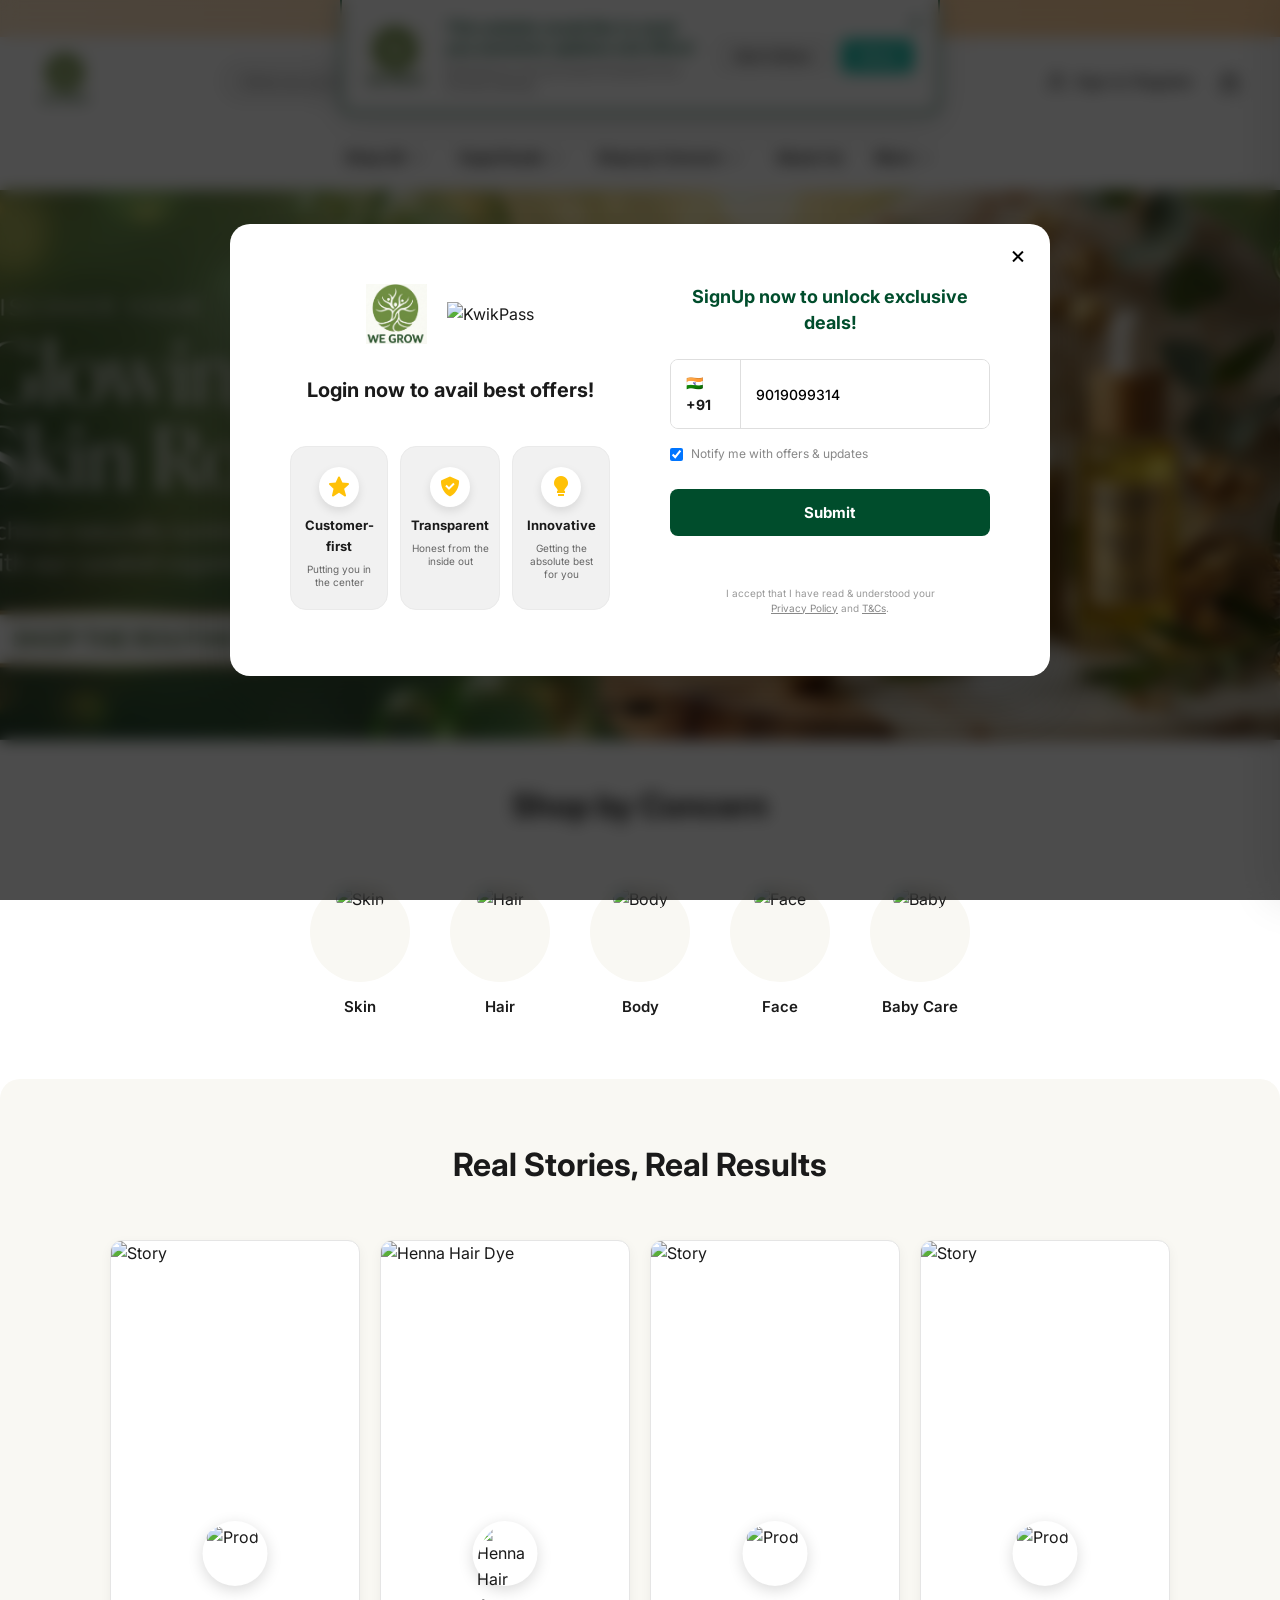
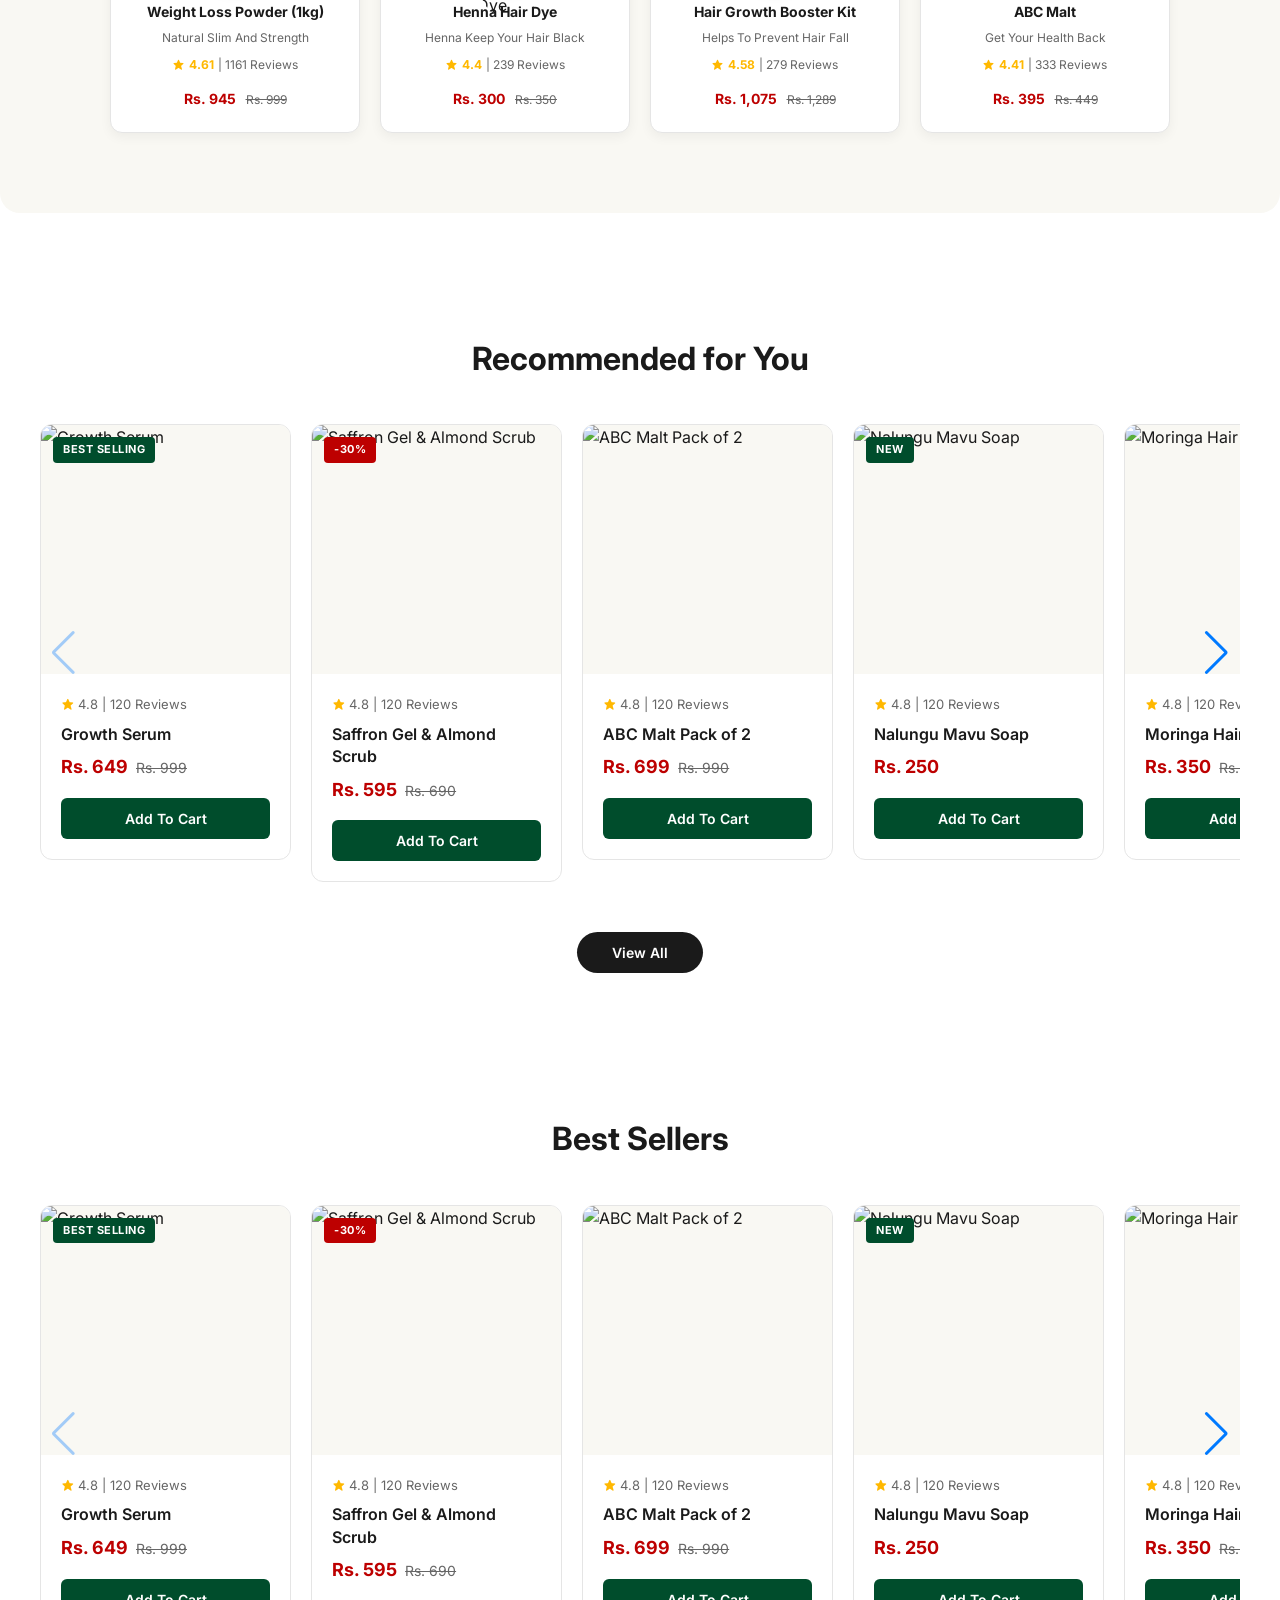
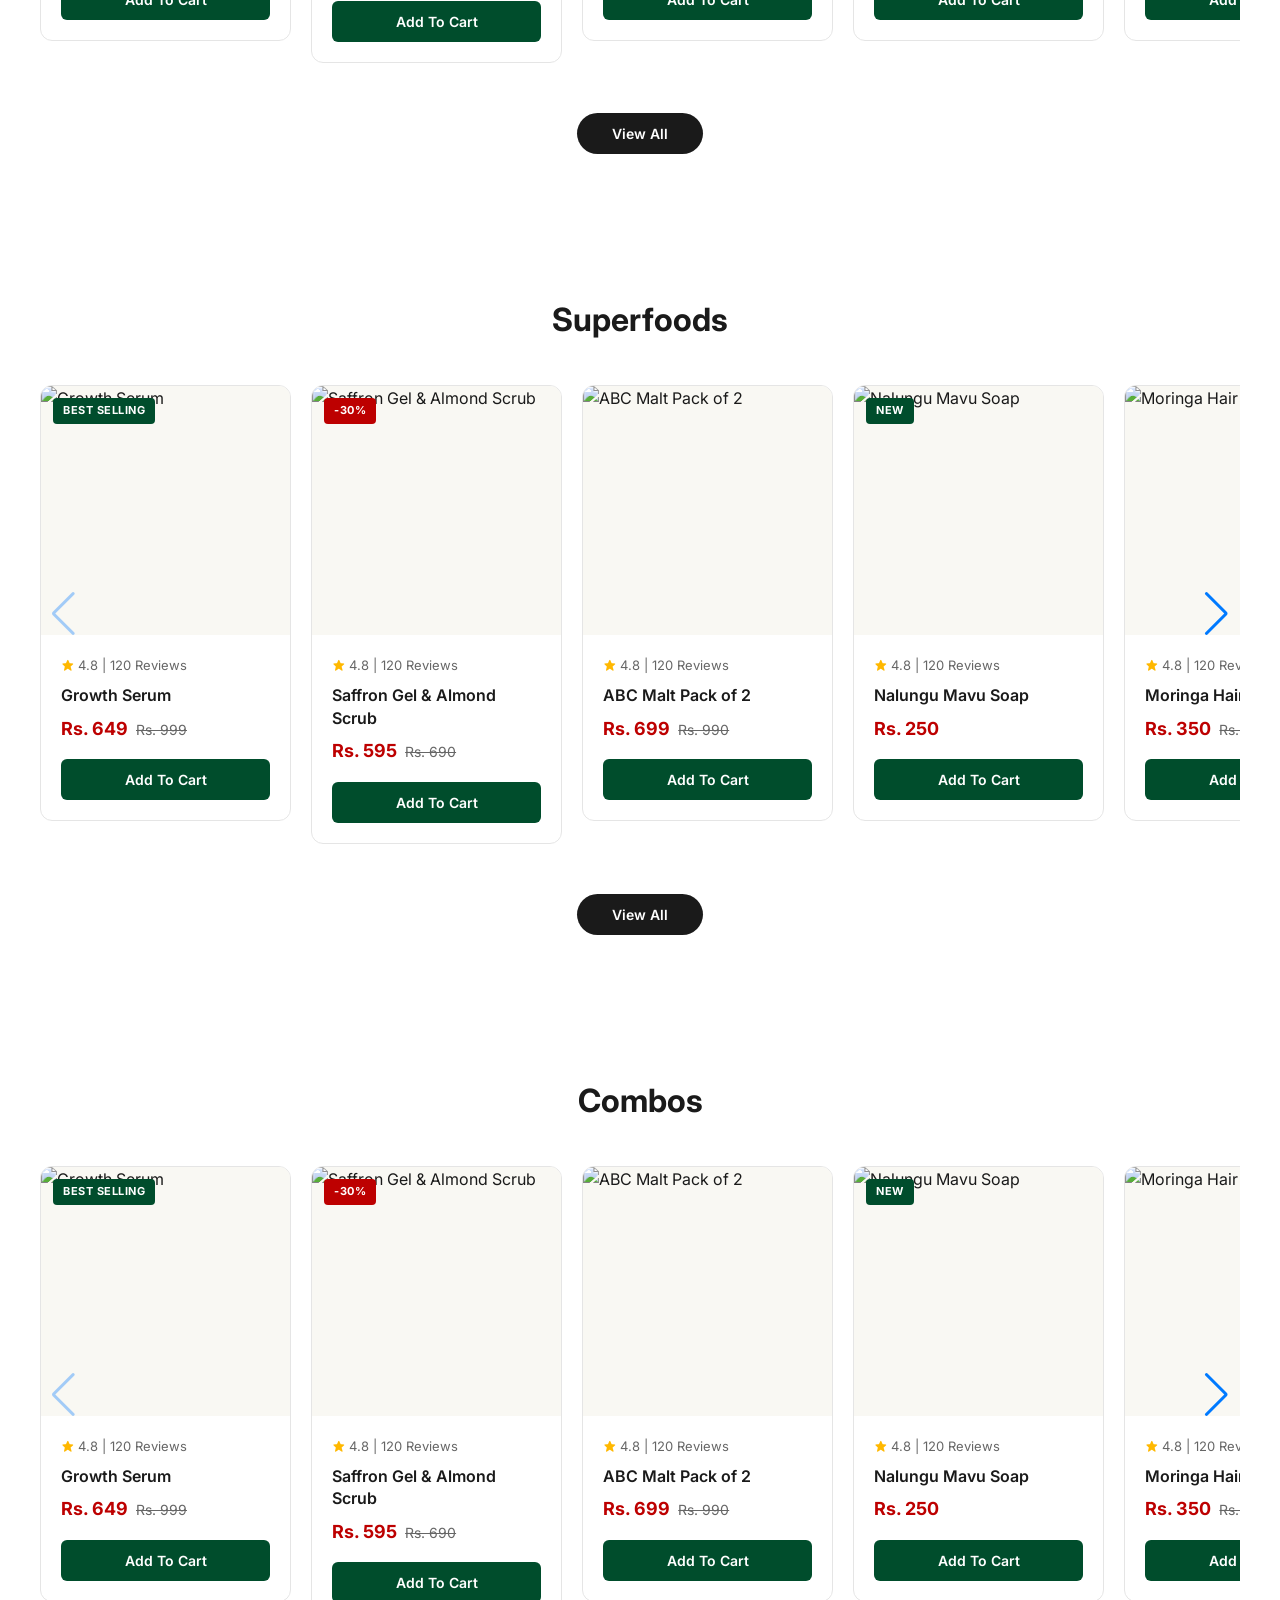
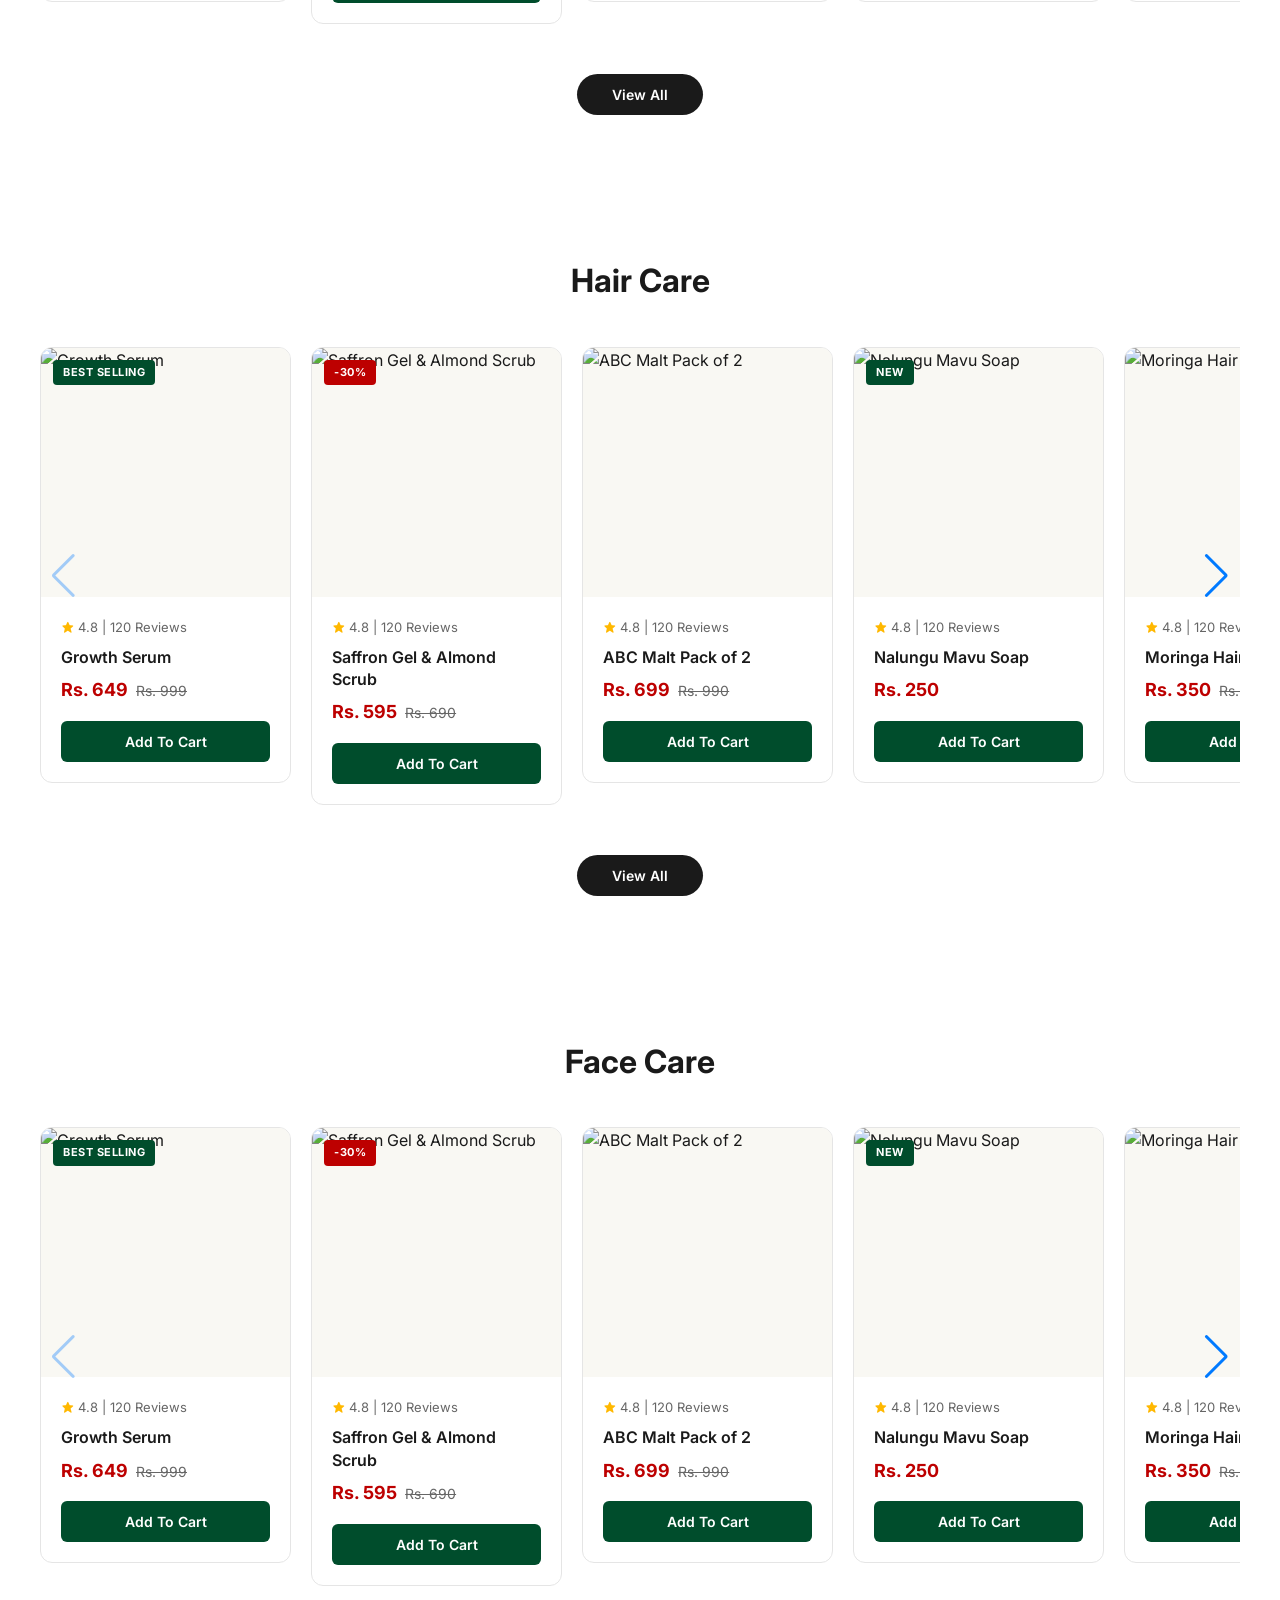
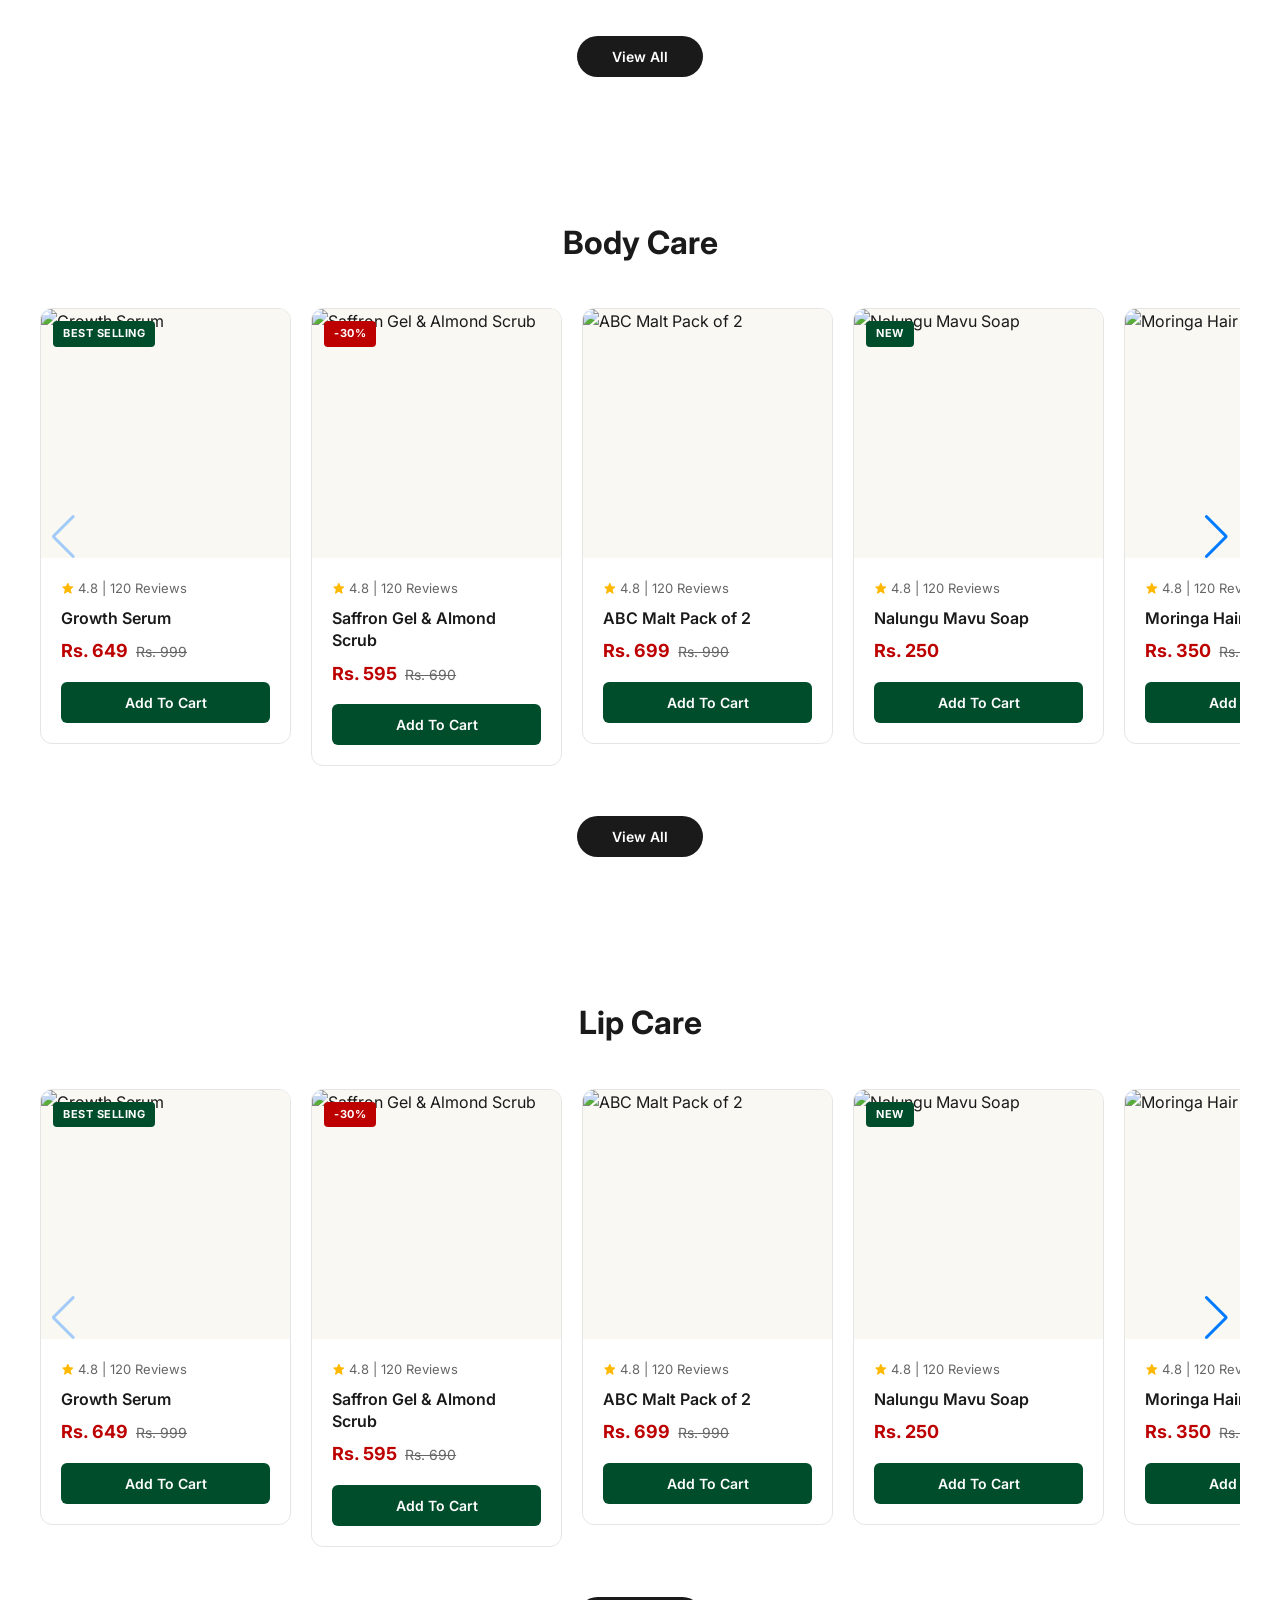
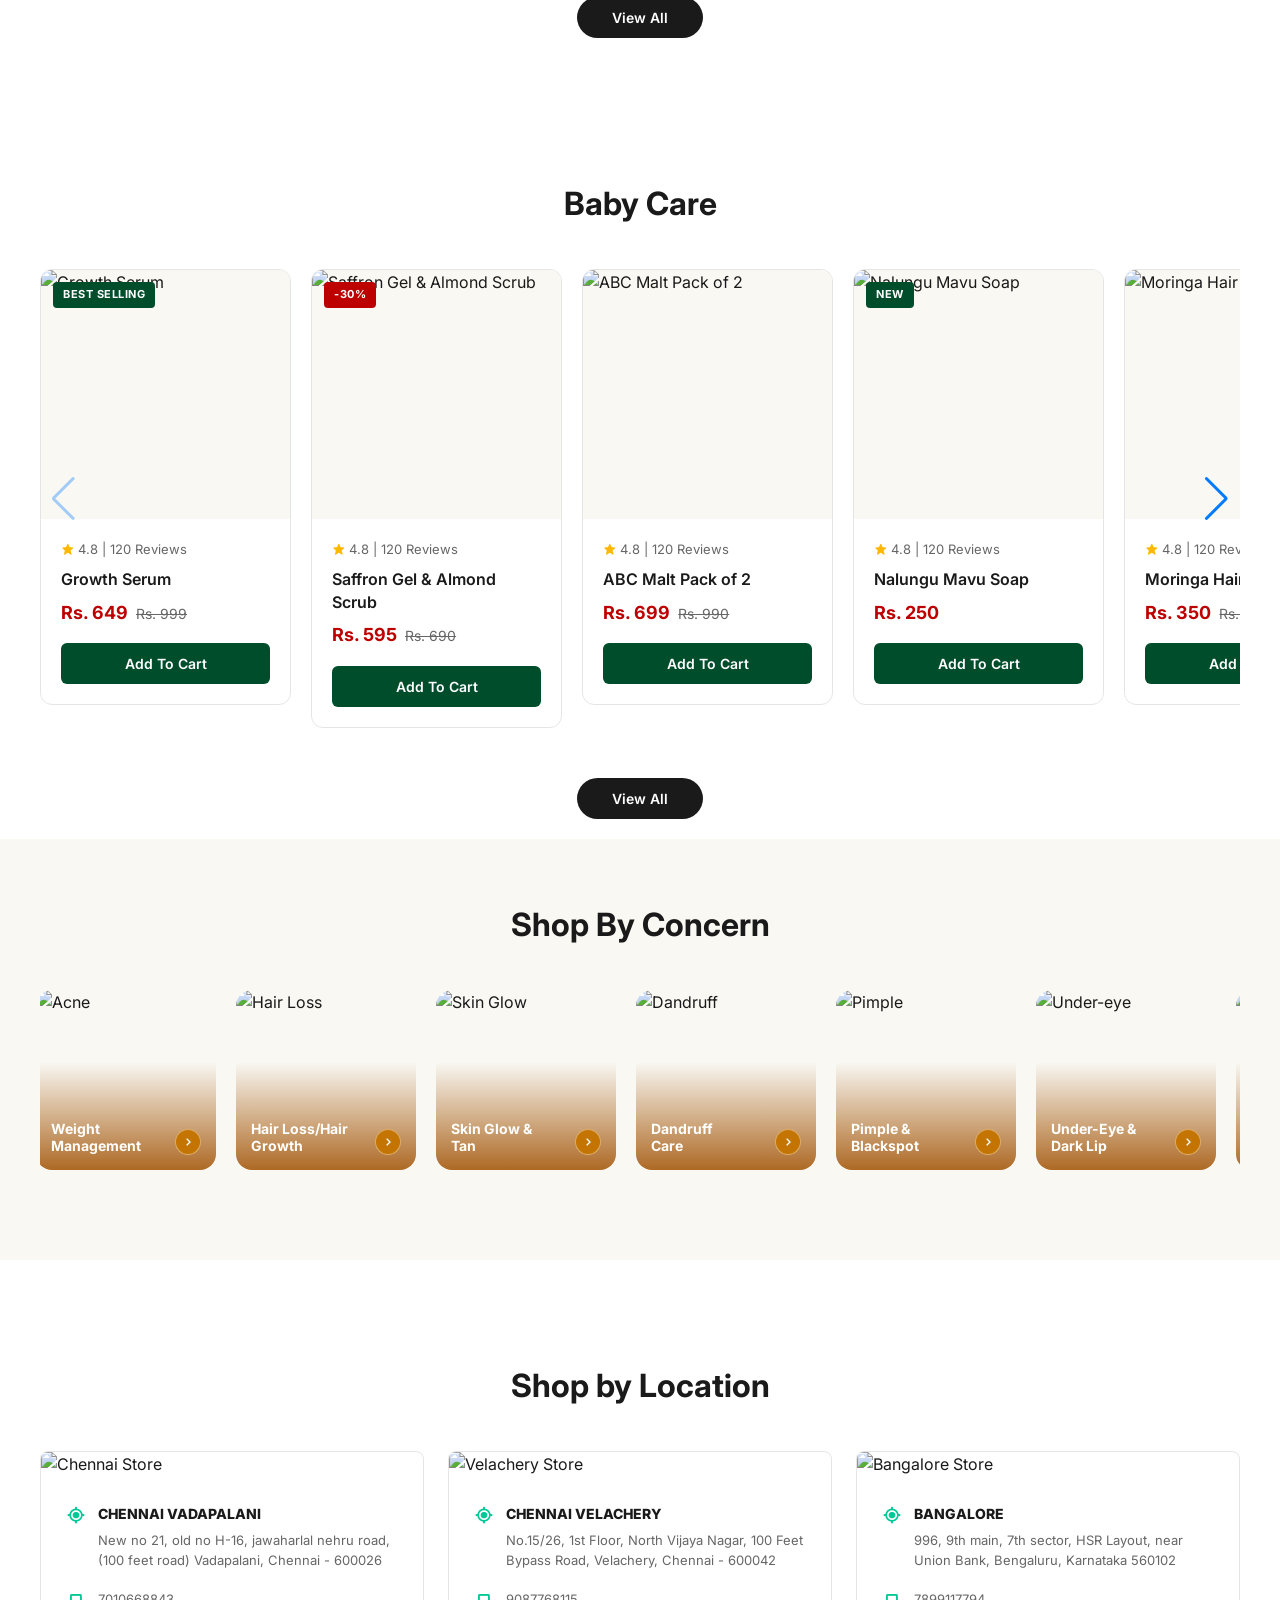
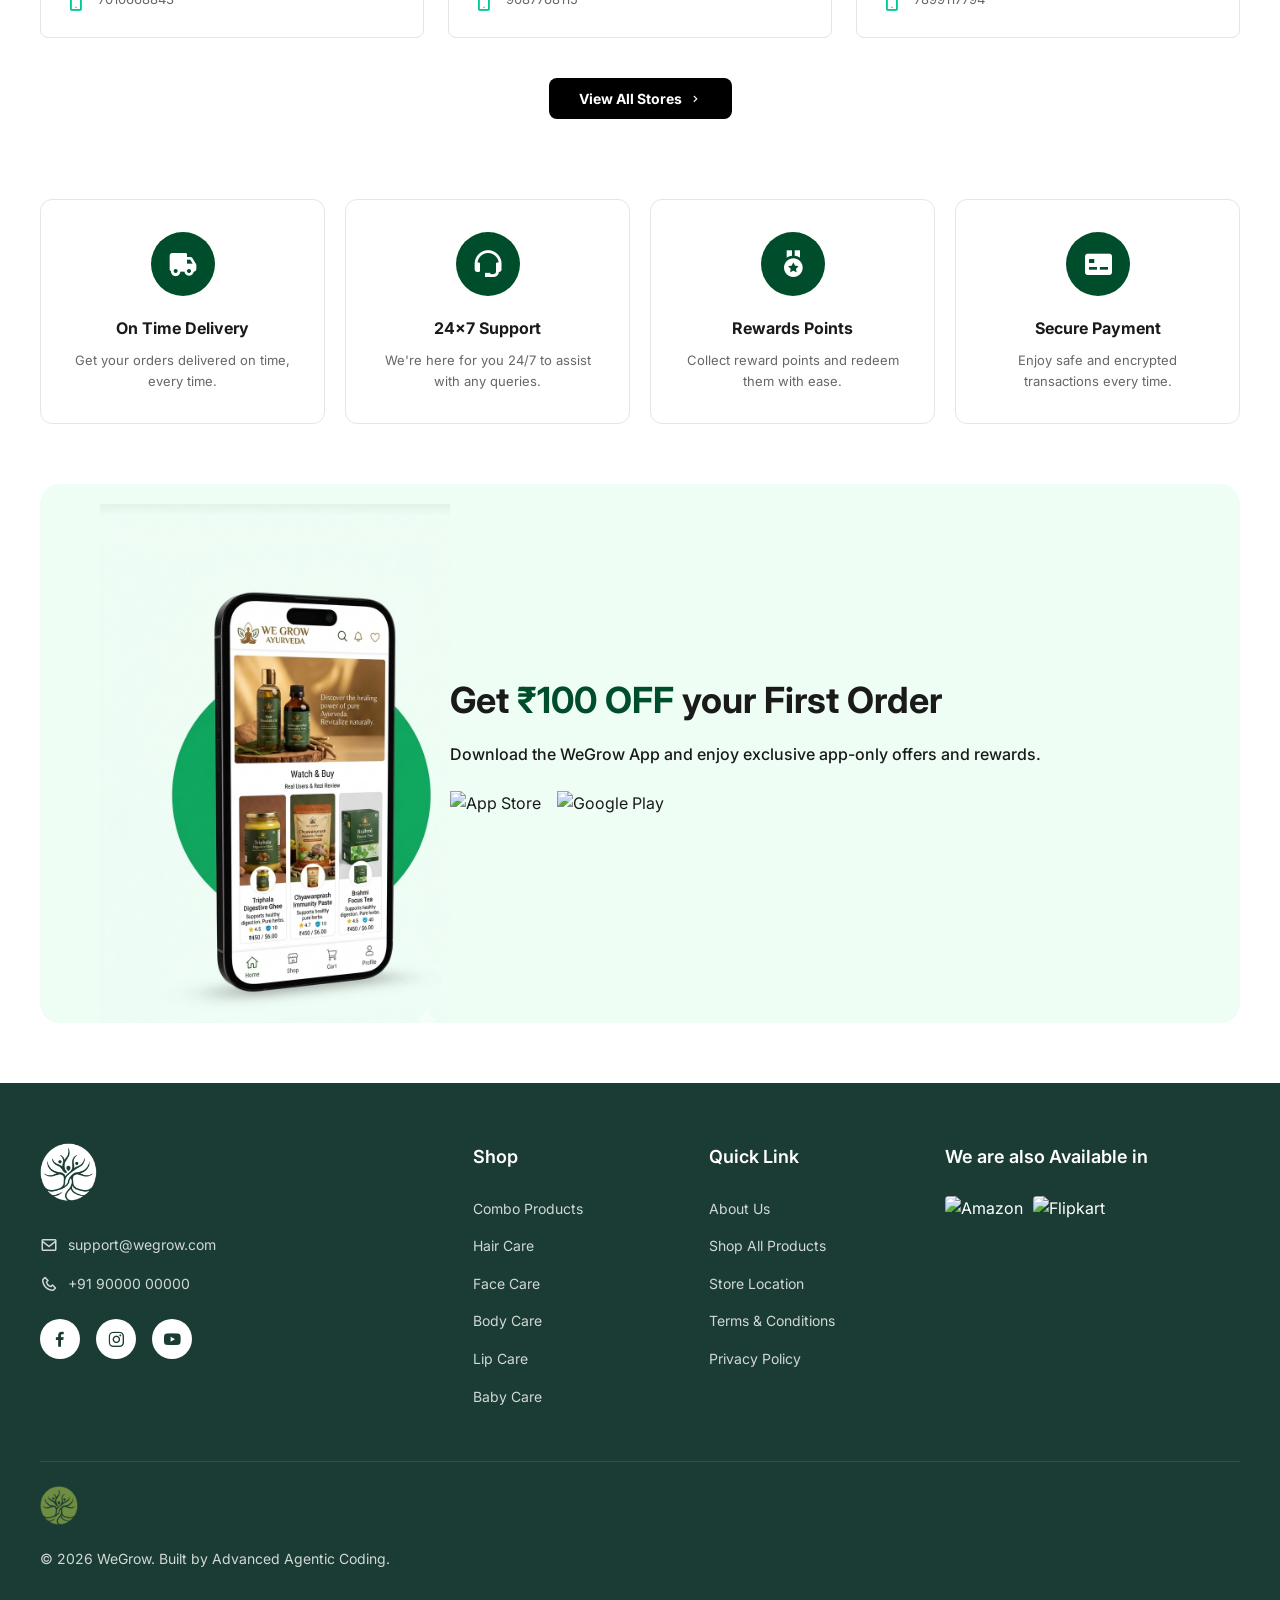
==== commit 9a4d2dfa: "op" ====
--- a/index.html
+++ b/index.html
@@ -124,14 +124,14 @@
                                         style="border-bottom: 1px solid #eee; padding-bottom: 10px; margin-bottom: 15px;">
                                         Face Care</h4>
                                     <ul>
-                                        <li><a href="#">Combo & Kits</a></li>
-                                        <li><a href="#">Face gels</a></li>
-                                        <li><a href="#">Face Serums</a></li>
-                                        <li><a href="#">Face Wash</a></li>
-                                        <li><a href="#">Under Eye Care</a></li>
-                                        <li><a href="#">Lip Care</a></li>
-                                        <li><a href="#">Mask, toner etc</a></li>
-                                        <li><a href="#">Men Face Care</a></li>
+                                        <li><a href="all-products.html">Combo & Kits</a></li>
+                                        <li><a href="all-products.html">Face gels</a></li>
+                                        <li><a href="all-products.html">Face Serums</a></li>
+                                        <li><a href="all-products.html">Face Wash</a></li>
+                                        <li><a href="all-products.html">Under Eye Care</a></li>
+                                        <li><a href="all-products.html">Lip Care</a></li>
+                                        <li><a href="all-products.html">Mask, toner etc</a></li>
+                                        <li><a href="all-products.html">Men Face Care</a></li>
                                         <li><a href="all-products.html">View all</a></li>
                                     </ul>
                                 </div>
@@ -140,15 +140,15 @@
                                         style="border-bottom: 1px solid #eee; padding-bottom: 10px; margin-bottom: 15px;">
                                         Hair Care</h4>
                                     <ul>
-                                        <li><a href="#">Combos & Kits</a></li>
-                                        <li><a href="#">Hair Oils</a></li>
-                                        <li><a href="#">Hair Serums</a></li>
-                                        <li><a href="#">Hair Shampoos</a></li>
-                                        <li><a href="#">Hair Mask</a></li>
-                                        <li><a href="#">Hair Supplements</a></li>
-                                        <li><a href="#">Men Products</a></li>
-                                        <li><a href="#">Hair Accessories</a></li>
-                                        <li><a href="#">Hair Gel</a></li>
+                                        <li><a href="all-products.html">Combos & Kits</a></li>
+                                        <li><a href="all-products.html">Hair Oils</a></li>
+                                        <li><a href="all-products.html">Hair Serums</a></li>
+                                        <li><a href="all-products.html">Hair Shampoos</a></li>
+                                        <li><a href="all-products.html">Hair Mask</a></li>
+                                        <li><a href="all-products.html">Hair Supplements</a></li>
+                                        <li><a href="all-products.html">Men Products</a></li>
+                                        <li><a href="all-products.html">Hair Accessories</a></li>
+                                        <li><a href="all-products.html">Hair Gel</a></li>
                                         <li><a href="all-products.html">View all</a></li>
                                     </ul>
                                 </div>
@@ -157,12 +157,12 @@
                                         style="border-bottom: 1px solid #eee; padding-bottom: 10px; margin-bottom: 15px;">
                                         Body Care</h4>
                                     <ul>
-                                        <li><a href="#">Combos & Kits</a></li>
-                                        <li><a href="#">Natural Soaps</a></li>
-                                        <li><a href="#">Crack Heel</a></li>
-                                        <li><a href="#">Dark Neck</a></li>
-                                        <li><a href="#">Body Lotions</a></li>
-                                        <li><a href="#">Wellness Essentials</a></li>
+                                        <li><a href="all-products.html">Combos & Kits</a></li>
+                                        <li><a href="all-products.html">Natural Soaps</a></li>
+                                        <li><a href="all-products.html">Crack Heel</a></li>
+                                        <li><a href="all-products.html">Dark Neck</a></li>
+                                        <li><a href="all-products.html">Body Lotions</a></li>
+                                        <li><a href="all-products.html">Wellness Essentials</a></li>
                                         <li><a href="all-products.html">View all</a></li>
                                     </ul>
                                 </div>
@@ -171,10 +171,10 @@
                                         style="border-bottom: 1px solid #eee; padding-bottom: 10px; margin-bottom: 15px;">
                                         Baby Care</h4>
                                     <ul>
-                                        <li><a href="#">Combos & Kits</a></li>
-                                        <li><a href="#">Baby Face Wash</a></li>
-                                        <li><a href="#">Baby Soaps</a></li>
-                                        <li><a href="#">Shampoos & Lotions</a></li>
+                                        <li><a href="all-products.html">Combos & Kits</a></li>
+                                        <li><a href="all-products.html">Baby Face Wash</a></li>
+                                        <li><a href="all-products.html">Baby Soaps</a></li>
+                                        <li><a href="all-products.html">Shampoos & Lotions</a></li>
                                         <li><a href="all-products.html">View all</a></li>
                                     </ul>
                                 </div>
@@ -657,12 +657,12 @@
                         <div class="footer-col">
                             <h4>Shop</h4>
                             <ul class="footer-links">
-                                <li><a href="#">Combo Products</a></li>
-                                <li><a href="#">Hair Care</a></li>
-                                <li><a href="#">Face Care</a></li>
-                                <li><a href="#">Body Care</a></li>
-                                <li><a href="#">Lip Care</a></li>
-                                <li><a href="#">Baby Care</a></li>
+                                <li><a href="all-products.html">Combo Products</a></li>
+                                <li><a href="all-products.html">Hair Care</a></li>
+                                <li><a href="all-products.html">Face Care</a></li>
+                                <li><a href="all-products.html">Body Care</a></li>
+                                <li><a href="all-products.html">Lip Care</a></li>
+                                <li><a href="all-products.html">Baby Care</a></li>
                             </ul>
                         </div>
 
@@ -670,10 +670,10 @@
                             <h4>Quick Link</h4>
                             <ul class="footer-links">
                                 <li><a href="about.html">About Us</a></li>
-                                <li><a href="#">Shop All Products</a></li>
-                                <li><a href="#">Store Location</a></li>
-                                <li><a href="#">Terms & Conditions</a></li>
-                                <li><a href="#">Privacy Policy</a></li>
+                                <li><a href="all-products.html">Shop All Products</a></li>
+                                <li><a href="all-products.html">Store Location</a></li>
+                                <li><a href="all-products.html">Terms & Conditions</a></li>
+                                <li><a href="all-products.html">Privacy Policy</a></li>
                             </ul>
                         </div>
 
@@ -795,6 +795,7 @@
         </div>
     </div>
 
+    
     <!-- 2. KWIKPASS LOGIN MODAL (High-Fidelity) -->
     <div class="login-modal-overlay" id="loginModal">
         <div class="modal-content-wrap">
@@ -830,17 +831,17 @@
                 <h3>SignUp now to unlock exclusive deals!</h3>
                 <div class="phone-input-wrap">
                     <div class="country-code">🇮🇳 +91</div>
-                    <input type="tel" placeholder="Enter Mobile Number" maxlength="10">
+                    <input type="tel" id="loginPhoneInput" placeholder="Enter Mobile Number" maxlength="10" value="9019099314">
                 </div>
                 <label class="notify-label">
                     <input type="checkbox" checked>
                     Notify me with offers & updates
                 </label>
-                <button class="submit-btn" onclick="processLogin()">Submit</button>
+                <button class="submit-btn" id="loginSubmitBtn" onclick="processLogin()">Submit</button>
 
                 <p class="modal-footer-text">
                     I accept that I have read & understood your<br>
-                    <a href="#">Privacy Policy</a> and <a href="#">T&Cs</a>.
+                    <a href="javascript:void(0)" onclick="showWeGrowLegal('Privacy Policy')">Privacy Policy</a> and <a href="javascript:void(0)" onclick="showWeGrowLegal('Terms & Conditions')">T&Cs</a>.
                 </p>
             </div>
         </div>
@@ -871,7 +872,7 @@
                             <div style="color:#666; margin-top:4px;">+91 9019099314 | tintedtimber@gmail.com</div>
                         </div>
                     </div>
-                    <button class="btn-change-addr">Change</button>
+                    <button class="btn-change-addr" onclick="showWeGrowToast('Default primary shipping address confirmed.')">Change</button>
                     <div style="margin-top:15px; padding-top:15px; border-top:1px solid #eee; display:flex; justify-content:space-between; font-size:11px;">
                         <span style="color:#666;">Standard Shipping</span>
                         <span style="font-weight:700;">₹59</span>
@@ -887,7 +888,7 @@
                         <div style="display:flex; align-items:center; gap:8px; font-size:12px; font-weight:700; color:#2E7D32;">
                             <i class='bx bxs-check-circle'></i> "WELCOME" applied
                         </div>
-                        <button style="font-size:11px; font-weight:700; color:#000;">Remove</button>
+                        <button onclick="showWeGrowToast('Welcome promo is active!')" style="font-size:11px; font-weight:700; color:#000; background:none; border:none; cursor:pointer;">Applied</button>
                     </div>
                 </div>
             </div>
@@ -895,9 +896,9 @@
             <div class="checkout-section" style="padding-top:0;">
                 <div class="checkout-section-title">Payment Options</div>
                 
-                <div class="payment-row">
+                <div class="payment-row selected" onclick="selectPaymentRow(this, 'UPI')">
                     <div class="payment-left">
-                        <i class='bx bx-mobile-alt'></i> UPI
+                        <i class='bx bx-mobile-alt'></i> UPI (Paytm, GPay, PhonePe)
                     </div>
                     <div style="font-weight:800; font-size:14px;" class="checkout-total-val">₹590.00</div>
                 </div>
@@ -905,7 +906,7 @@
                 <div class="upi-expand">
                     <div style="display:flex; justify-content:center; align-items:center; gap:30px; margin:15px 0;">
                         <div style="text-align:center;">
-                            <div class="qr-placeholder">
+                            <div class="qr-placeholder" style="cursor:pointer;" onclick="showWeGrowToast('UPI QR Ready for scanning')">
                                 <i class='bx bx-qr' style="font-size:40px;"></i>
                                 <div style="display:flex; align-items:center; gap:4px; margin-top:5px; background:white; padding:2px 8px; border-radius:4px; border:1px solid #eee;">
                                     <i class='bx bx-show'></i> Show QR
@@ -923,9 +924,9 @@
                     </div>
                 </div>
 
-                <div class="payment-row">
+                <div class="payment-row" onclick="selectPaymentRow(this, 'Credit/Debit Card')">
                     <div class="payment-left">
-                        <i class='bx bx-credit-card'></i> Debit/Credit Cards
+                        <i class='bx bx-credit-card'></i> Debit/Credit Cards (Visa, Mastercard, RuPay)
                     </div>
                     <div style="display:flex; align-items:center; gap:10px;">
                         <span style="font-weight:800; font-size:14px;" class="checkout-total-val">₹590</span>
@@ -933,9 +934,9 @@
                     </div>
                 </div>
 
-                <div class="payment-row">
+                <div class="payment-row" onclick="selectPaymentRow(this, 'Netbanking')">
                     <div class="payment-left">
-                        <i class='bx bx-buildings'></i> Netbanking
+                        <i class='bx bx-buildings'></i> Netbanking (All Major Indian Banks)
                     </div>
                     <div style="display:flex; align-items:center; gap:10px;">
                         <span style="font-weight:800; font-size:14px;" class="checkout-total-val">₹590</span>
@@ -943,17 +944,7 @@
                     </div>
                 </div>
 
-                <div class="payment-row">
-                    <div class="payment-left">
-                        <i class='bx bx-wallet'></i> Wallets
-                    </div>
-                    <div style="display:flex; align-items:center; gap:10px;">
-                        <span style="font-weight:800; font-size:14px;" class="checkout-total-val">₹590</span>
-                        <i class='bx bx-chevron-right'></i>
-                    </div>
-                </div>
-
-                <div class="payment-row">
+                <div class="payment-row" onclick="selectPaymentRow(this, 'Cash on Delivery')">
                     <div class="payment-left">
                         <i class='bx bx-money'></i> Cash on Delivery
                         <div style="font-size:10px; color:#999; font-weight:400;">Amount Non-Refundable</div>
@@ -965,9 +956,33 @@
                     </div>
                 </div>
 
+                <!-- Prominent Place Order Button -->
+                <button class="btn-complete-payment" id="btnCompletePayment" onclick="completeOrder()">
+                    <i class='bx bx-lock-alt'></i> Pay & Place Order (<span class="checkout-total-val" id="checkoutBtnTotal">₹590</span>)
+                </button>
+
             </div>
         </div>
     </div>
+
+    <!-- 4. WE-GROW ORDER ACCEPTED DIALOG MODAL -->
+    <div id="wegrow-modal-overlay" class="wegrow-modal-overlay">
+        <div class="wegrow-modal-card">
+            <button class="wegrow-modal-close" onclick="closeWeGrowModal()">&times;</button>
+            <div class="wegrow-modal-icon" id="wegrow-modal-icon">&#10003;</div>
+            <div class="wegrow-modal-badge" id="wegrow-modal-badge">ORDER ACCEPTED & CONFIRMED</div>
+            <h3 class="wegrow-modal-title" id="wegrow-modal-title">Order Placed Successfully!</h3>
+            <p class="wegrow-modal-desc" id="wegrow-modal-desc">Thank you for your order! Your Ayurvedic wellness products have been accepted for dispatch.</p>
+            <div class="wegrow-modal-details" id="wegrow-modal-details"></div>
+            <button class="wegrow-modal-btn" onclick="closeWeGrowModal()">Continue Shopping</button>
+        </div>
+    </div>
+
+    <!-- 5. WE-GROW TOAST -->
+    <div id="wegrow-toast" class="wegrow-toast">
+        <span id="wegrow-toast-msg">Item updated in your cart</span>
+    </div>
+
 
     <!-- Scripts -->
     <script src="https://cdn.jsdelivr.net/npm/swiper@11/swiper-bundle.min.js"></script>
--- a/css/styles.css
+++ b/css/styles.css
@@ -3598,3 +3598,242 @@
         gap: 6px;
     }
 }
+
+/* ======================================================== */
+/* WE-GROW DIALOG MODAL, CHECKOUT ACTIONS & TOAST           */
+/* ======================================================== */
+.btn-complete-payment {
+    width: 100%;
+    background: #004D2C;
+    color: #ffffff;
+    border: none;
+    padding: 16px 20px;
+    border-radius: 12px;
+    font-size: 14px;
+    font-weight: 800;
+    text-transform: uppercase;
+    letter-spacing: 0.08em;
+    cursor: pointer;
+    margin-top: 20px;
+    display: flex;
+    align-items: center;
+    justify-content: center;
+    gap: 8px;
+    box-shadow: 0 6px 20px rgba(0, 77, 44, 0.25);
+    transition: background 0.2s, transform 0.15s;
+}
+.btn-complete-payment:hover {
+    background: #00361f;
+    transform: translateY(-1px);
+}
+.payment-row {
+    cursor: pointer;
+    border: 1px solid #eee;
+    border-radius: 10px;
+    padding: 14px 16px;
+    margin-bottom: 10px;
+    transition: all 0.2s ease;
+}
+.payment-row:hover {
+    border-color: #26C6B2;
+    background: #f7fdfc;
+}
+.payment-row.selected {
+    border-color: #004D2C;
+    background: #edf7f2;
+}
+.wegrow-modal-overlay {
+    position: fixed;
+    top: 0;
+    left: 0;
+    width: 100vw;
+    height: 100vh;
+    background: rgba(0, 0, 0, 0.75);
+    backdrop-filter: blur(8px);
+    -webkit-backdrop-filter: blur(8px);
+    display: flex;
+    align-items: center;
+    justify-content: center;
+    z-index: 9999999;
+    opacity: 0;
+    visibility: hidden;
+    transition: opacity 0.3s ease, visibility 0.3s ease;
+    padding: 20px;
+    box-sizing: border-box;
+}
+.wegrow-modal-overlay.active {
+    opacity: 1;
+    visibility: visible;
+}
+.wegrow-modal-card {
+    background: #ffffff;
+    border: 1px solid #e0e0e0;
+    border-radius: 24px;
+    max-width: 480px;
+    width: 100%;
+    padding: 36px 30px;
+    box-sizing: border-box;
+    text-align: center;
+    position: relative;
+    box-shadow: 0 25px 60px rgba(0, 0, 0, 0.3);
+    transform: scale(0.92) translateY(20px);
+    transition: transform 0.3s cubic-bezier(0.16, 1, 0.3, 1);
+    color: #1a1a1a;
+}
+.wegrow-modal-overlay.active .wegrow-modal-card {
+    transform: scale(1) translateY(0);
+}
+.wegrow-modal-close {
+    position: absolute;
+    top: 18px;
+    right: 20px;
+    background: #f0f0f0;
+    border: none;
+    color: #555;
+    width: 34px;
+    height: 34px;
+    border-radius: 50%;
+    font-size: 18px;
+    cursor: pointer;
+    display: flex;
+    align-items: center;
+    justify-content: center;
+    transition: background 0.2s;
+}
+.wegrow-modal-close:hover {
+    background: #e0e0e0;
+}
+.wegrow-modal-icon {
+    width: 64px;
+    height: 64px;
+    margin: 0 auto 16px;
+    border-radius: 50%;
+    background: #e8f5e9;
+    border: 2px solid #2e7d32;
+    display: flex;
+    align-items: center;
+    justify-content: center;
+    font-size: 28px;
+    color: #2e7d32;
+}
+.wegrow-modal-badge {
+    display: inline-block;
+    padding: 5px 14px;
+    background: #e8f5e9;
+    border: 1px solid #a5d6a7;
+    color: #2e7d32;
+    border-radius: 100px;
+    font-size: 11px;
+    font-weight: 700;
+    letter-spacing: 0.1em;
+    text-transform: uppercase;
+    margin-bottom: 12px;
+}
+.wegrow-modal-title {
+    color: #004D2C;
+    font-size: 24px;
+    font-weight: 800;
+    margin: 0 0 10px;
+}
+.wegrow-modal-desc {
+    color: #666;
+    font-size: 13px;
+    line-height: 1.6;
+    margin: 0 0 20px;
+}
+.wegrow-modal-details {
+    background: #fafafa;
+    border: 1px solid #eee;
+    border-radius: 14px;
+    padding: 14px 18px;
+    margin-bottom: 22px;
+    text-align: left;
+    display: flex;
+    flex-direction: column;
+    gap: 10px;
+    font-size: 12px;
+}
+.wegrow-detail-row {
+    display: flex;
+    justify-content: space-between;
+    align-items: center;
+    border-bottom: 1px solid #f0f0f0;
+    padding-bottom: 8px;
+}
+.wegrow-detail-row:last-child {
+    border-bottom: none;
+    padding-bottom: 0;
+}
+.wegrow-detail-label {
+    color: #888;
+    font-size: 11px;
+    font-weight: 700;
+    text-transform: uppercase;
+}
+.wegrow-detail-val {
+    color: #1a1a1a;
+    font-weight: 600;
+}
+.wegrow-detail-val.highlight {
+    color: #004D2C;
+    font-weight: 800;
+}
+.wegrow-modal-btn {
+    width: 100%;
+    background: #004D2C;
+    color: #ffffff;
+    border: none;
+    padding: 14px 20px;
+    border-radius: 10px;
+    font-size: 13px;
+    font-weight: 800;
+    text-transform: uppercase;
+    letter-spacing: 0.08em;
+    cursor: pointer;
+    transition: background 0.2s;
+}
+.wegrow-modal-btn:hover {
+    background: #00361f;
+}
+.wegrow-toast {
+    position: fixed;
+    bottom: 24px;
+    right: 24px;
+    background: #004D2C;
+    color: #ffffff;
+    padding: 14px 22px;
+    border-radius: 10px;
+    box-shadow: 0 10px 30px rgba(0, 0, 0, 0.25);
+    z-index: 10000000;
+    font-size: 13px;
+    font-weight: 700;
+    display: flex;
+    align-items: center;
+    gap: 10px;
+    transform: translateY(100px);
+    opacity: 0;
+    transition: transform 0.3s cubic-bezier(0.16, 1, 0.3, 1), opacity 0.3s ease;
+}
+.wegrow-toast.active {
+    transform: translateY(0);
+    opacity: 1;
+}
+.btn-buy-now-p {
+    background: #26C6B2;
+    color: #fff;
+    border: none;
+    padding: 0 25px;
+    border-radius: 6px;
+    font-weight: 700;
+    cursor: pointer;
+    font-size: 14px;
+    transition: background 0.2s, transform 0.15s;
+    height: 48px;
+    display: flex;
+    align-items: center;
+    justify-content: center;
+}
+.btn-buy-now-p:hover {
+    background: #1eb3a0;
+    transform: translateY(-1px);
+}
